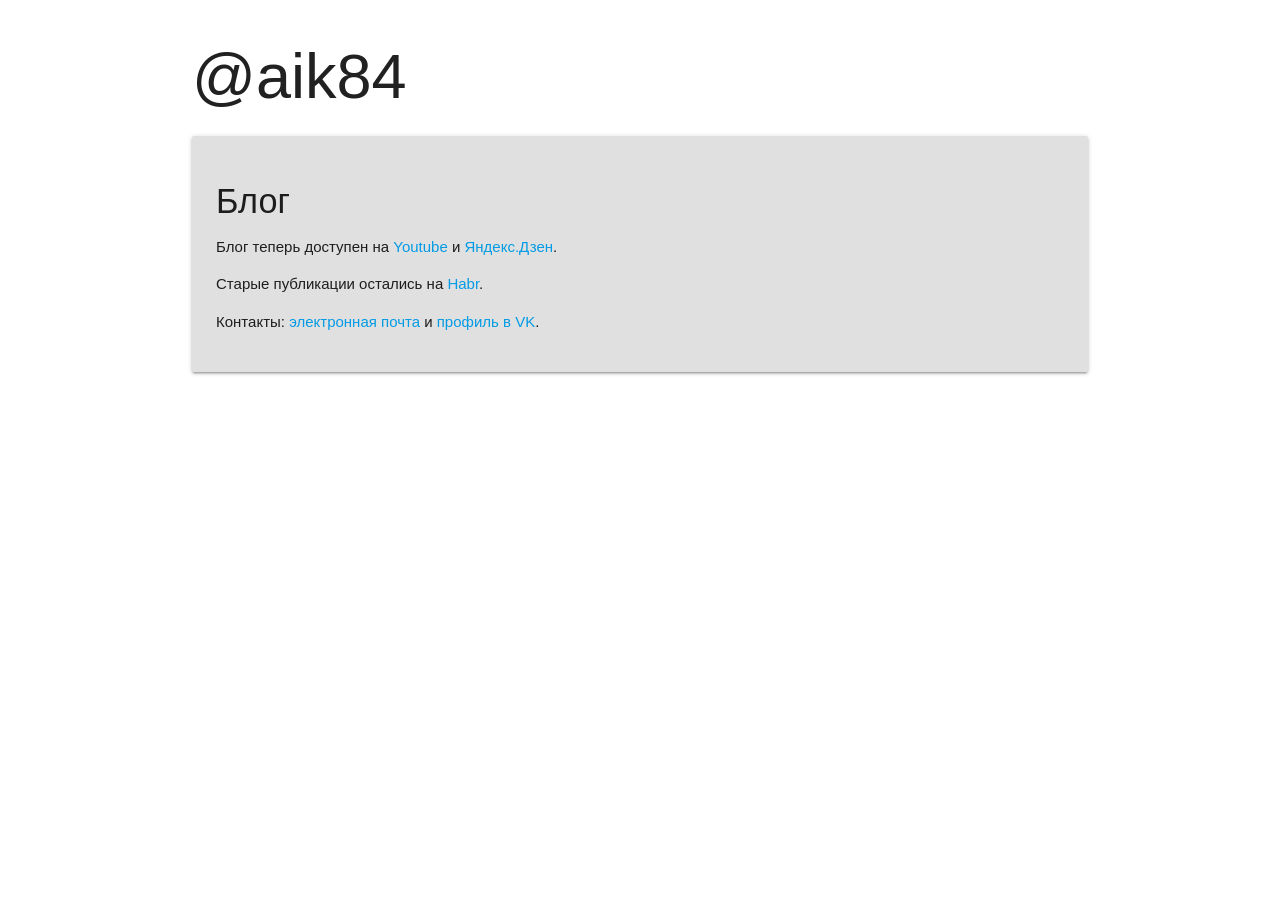
==== index.html @ 40e2991f "init" ====
<!doctype html>
<html lang="en">
<head>
<meta charset="utf-8" />
<meta name="viewport" content="width=device-width, initial-scale=1.0" />
<link rel="shortcut icon" type="image/png" href="favicon.png" />
<link rel="stylesheet" href="materialize.min.css" />
<title>Калинин Александр</title>
<!-- Global site tag (gtag.js) - Google Analytics -->
<script async src="https://www.googletagmanager.com/gtag/js?id=UA-145835314-1"></script>
<script>
  window.dataLayer = window.dataLayer || [];
  function gtag(){dataLayer.push(arguments);}
  gtag('js', new Date());

  gtag('config', 'UA-145835314-1');
</script>
<!-- Yandex.Metrika counter -->
<script type="text/javascript" >
   (function(m,e,t,r,i,k,a){m[i]=m[i]||function(){(m[i].a=m[i].a||[]).push(arguments)};
   m[i].l=1*new Date();k=e.createElement(t),a=e.getElementsByTagName(t)[0],k.async=1,k.src=r,a.parentNode.insertBefore(k,a)})
   (window, document, "script", "https://mc.yandex.ru/metrika/tag.js", "ym");

   ym(54941365, "init", {
        clickmap:true,
        trackLinks:true,
        accurateTrackBounce:true,
        webvisor:true
   });
</script>
<noscript><div><img src="https://mc.yandex.ru/watch/54941365" style="position:absolute; left:-9999px;" alt="" /></div></noscript>
<!-- /Yandex.Metrika counter -->
</head>
<body>
    <div class="container">
        <h1>@aik84</h1>
        <div class="card-panel grey lighten-2">
        <h4>Блог</h4>
        <p>Блог теперь доступен на <a href="https://www.youtube.com/channel/UCmrwgxW5cYW_sNpPtby7pwA/videos" target="_blank">Youtube</a> и <a href="https://zen.yandex.ru/kalinin" target="_blank">Яндекс.Дзен</a>.</p>
        <p>Старые публикации остались на <a href="https://habr.com/ru/users/kalinin84/" target="_blank">Habr</a>.</p>
        <p>Контакты: <a href="mailto:fantaziya84@rambler.ru">электронная почта</a> и <a href="https://vk.com/aik84" target="_blank">профиль в VK</a>.</p>
        </div>
    </div>
</body>
</html>
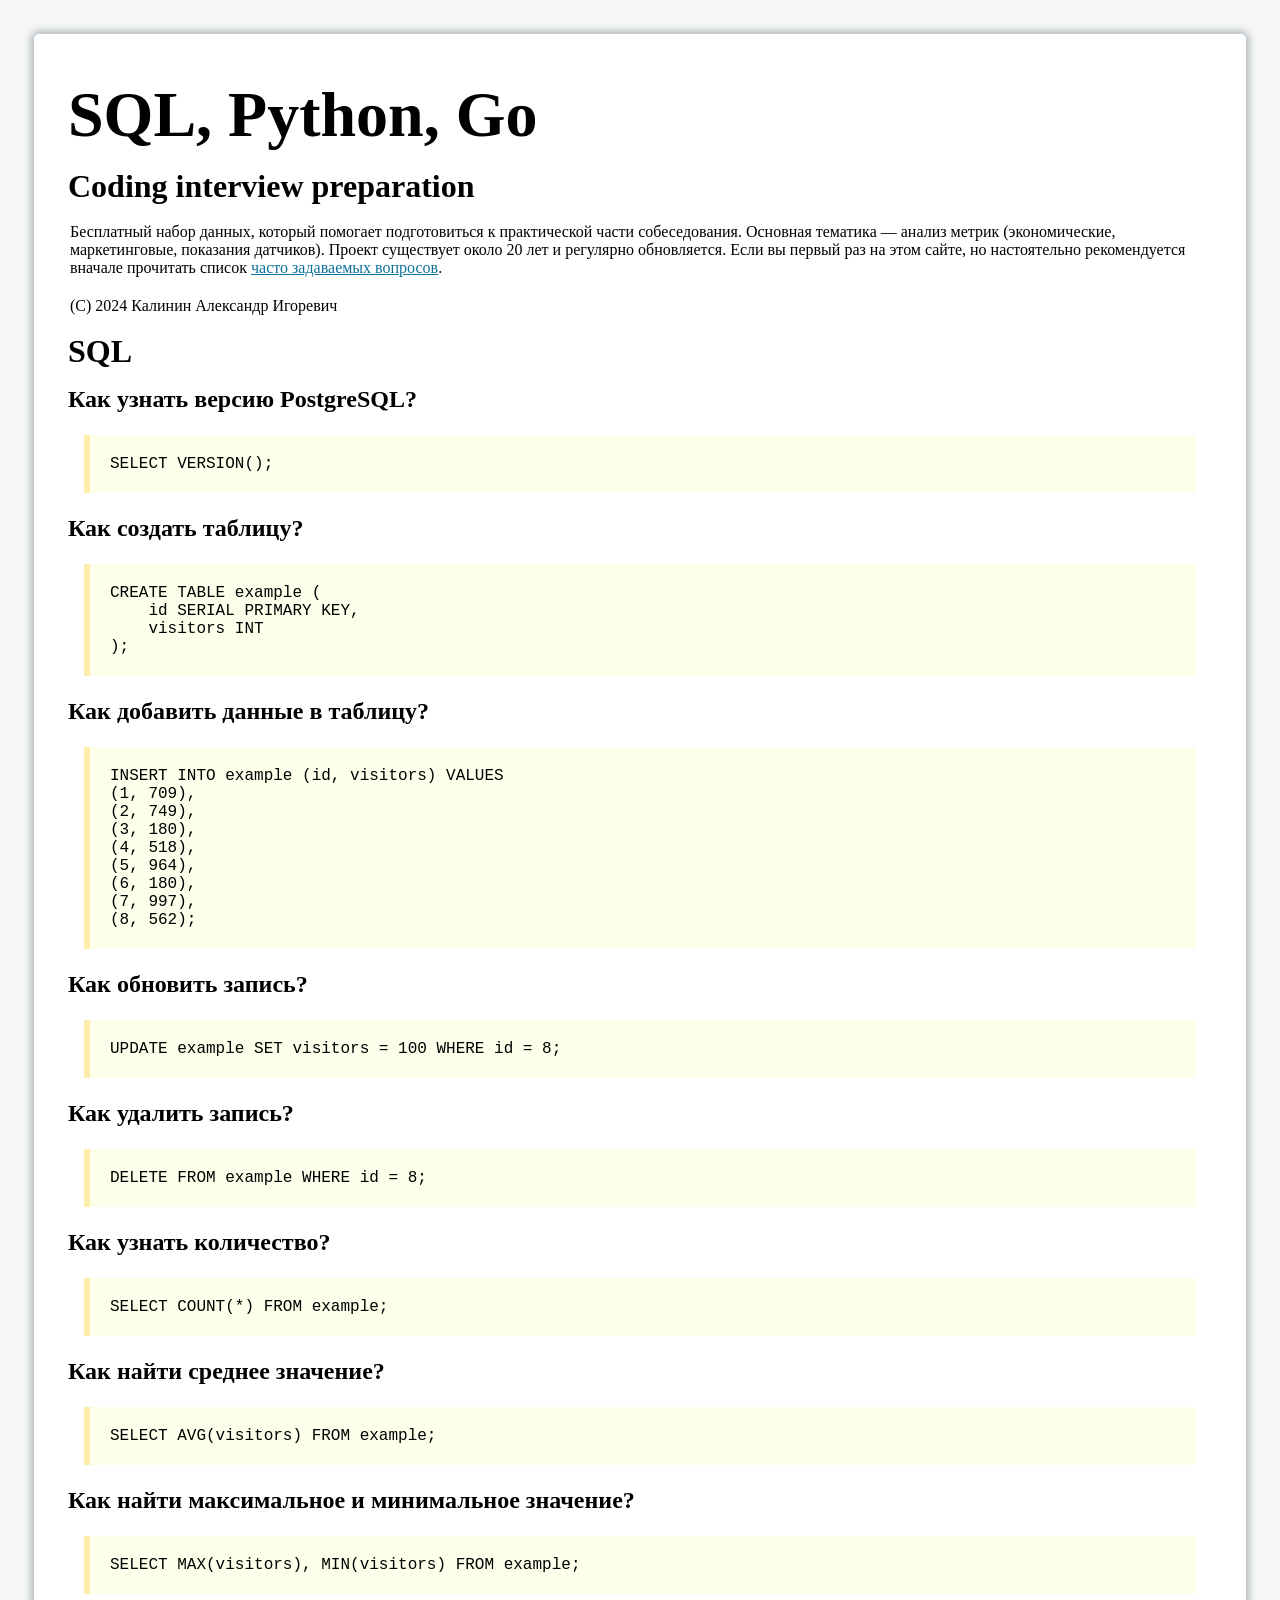
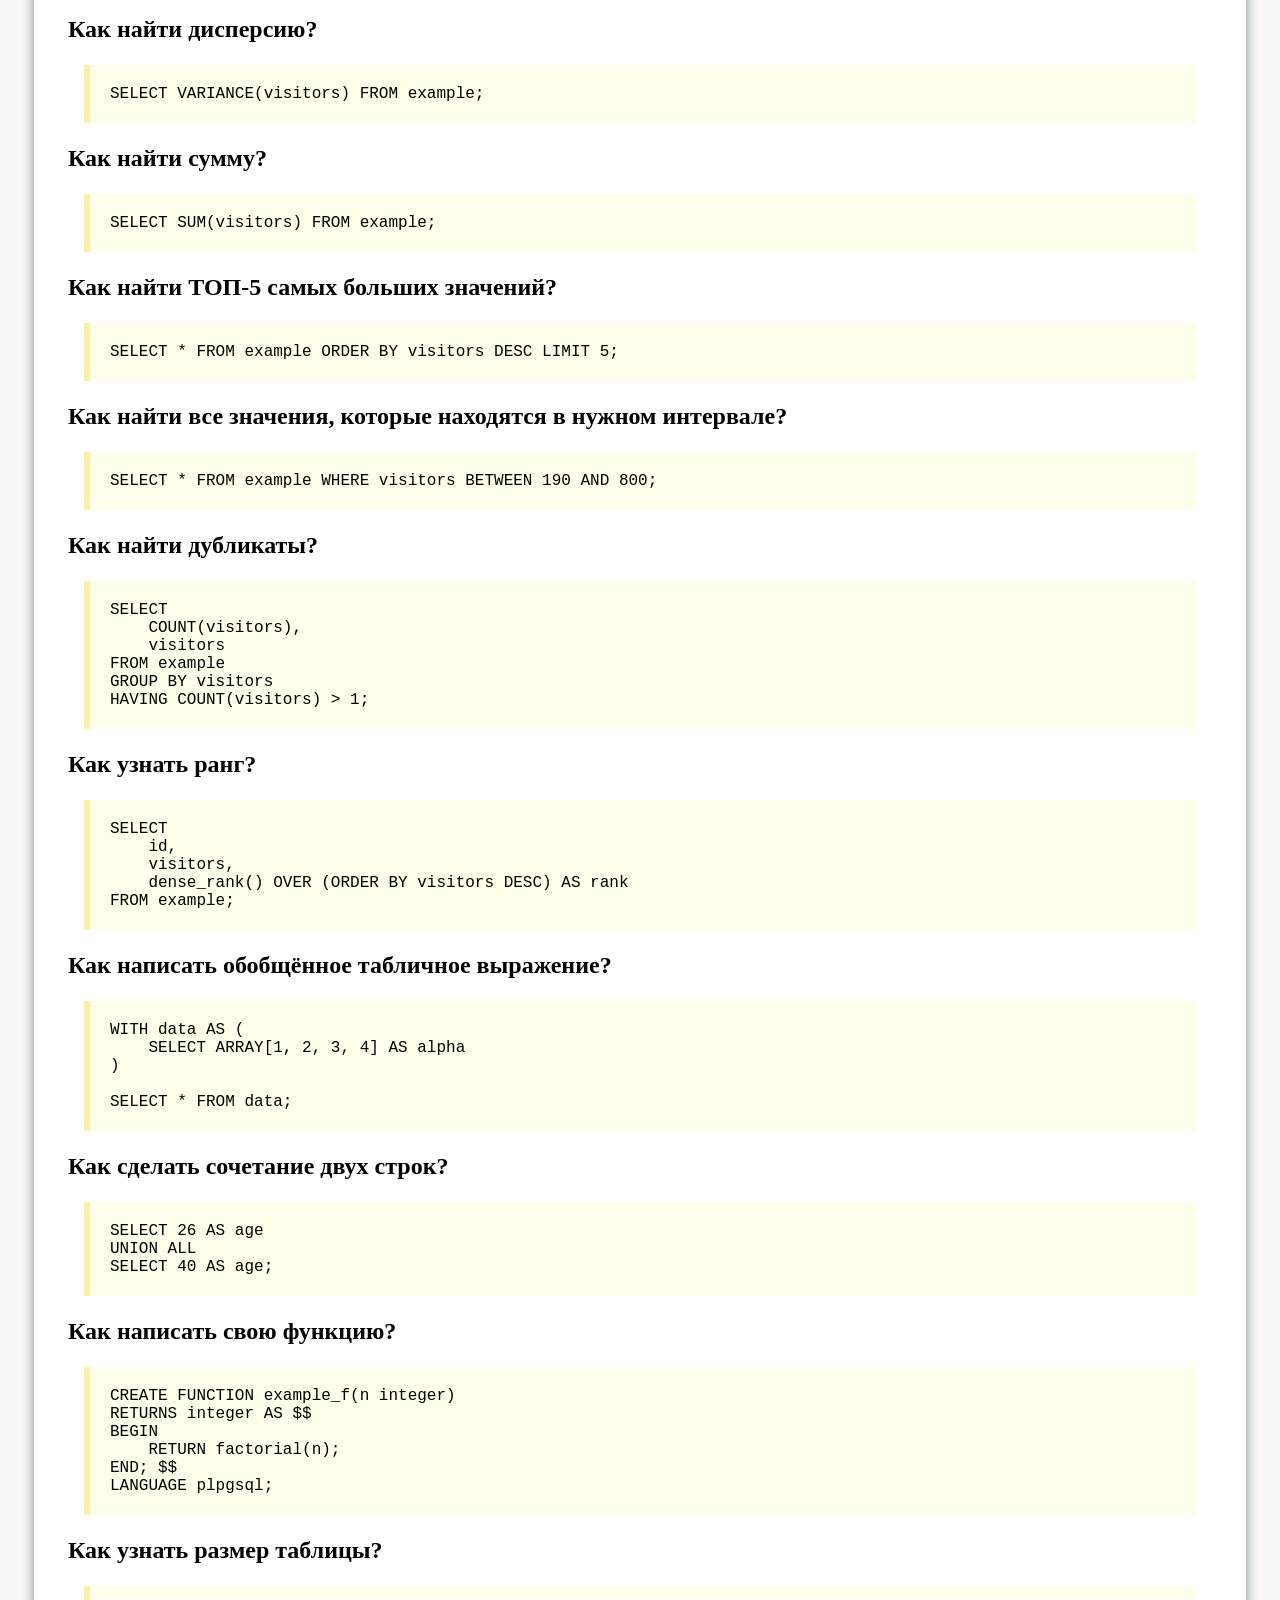
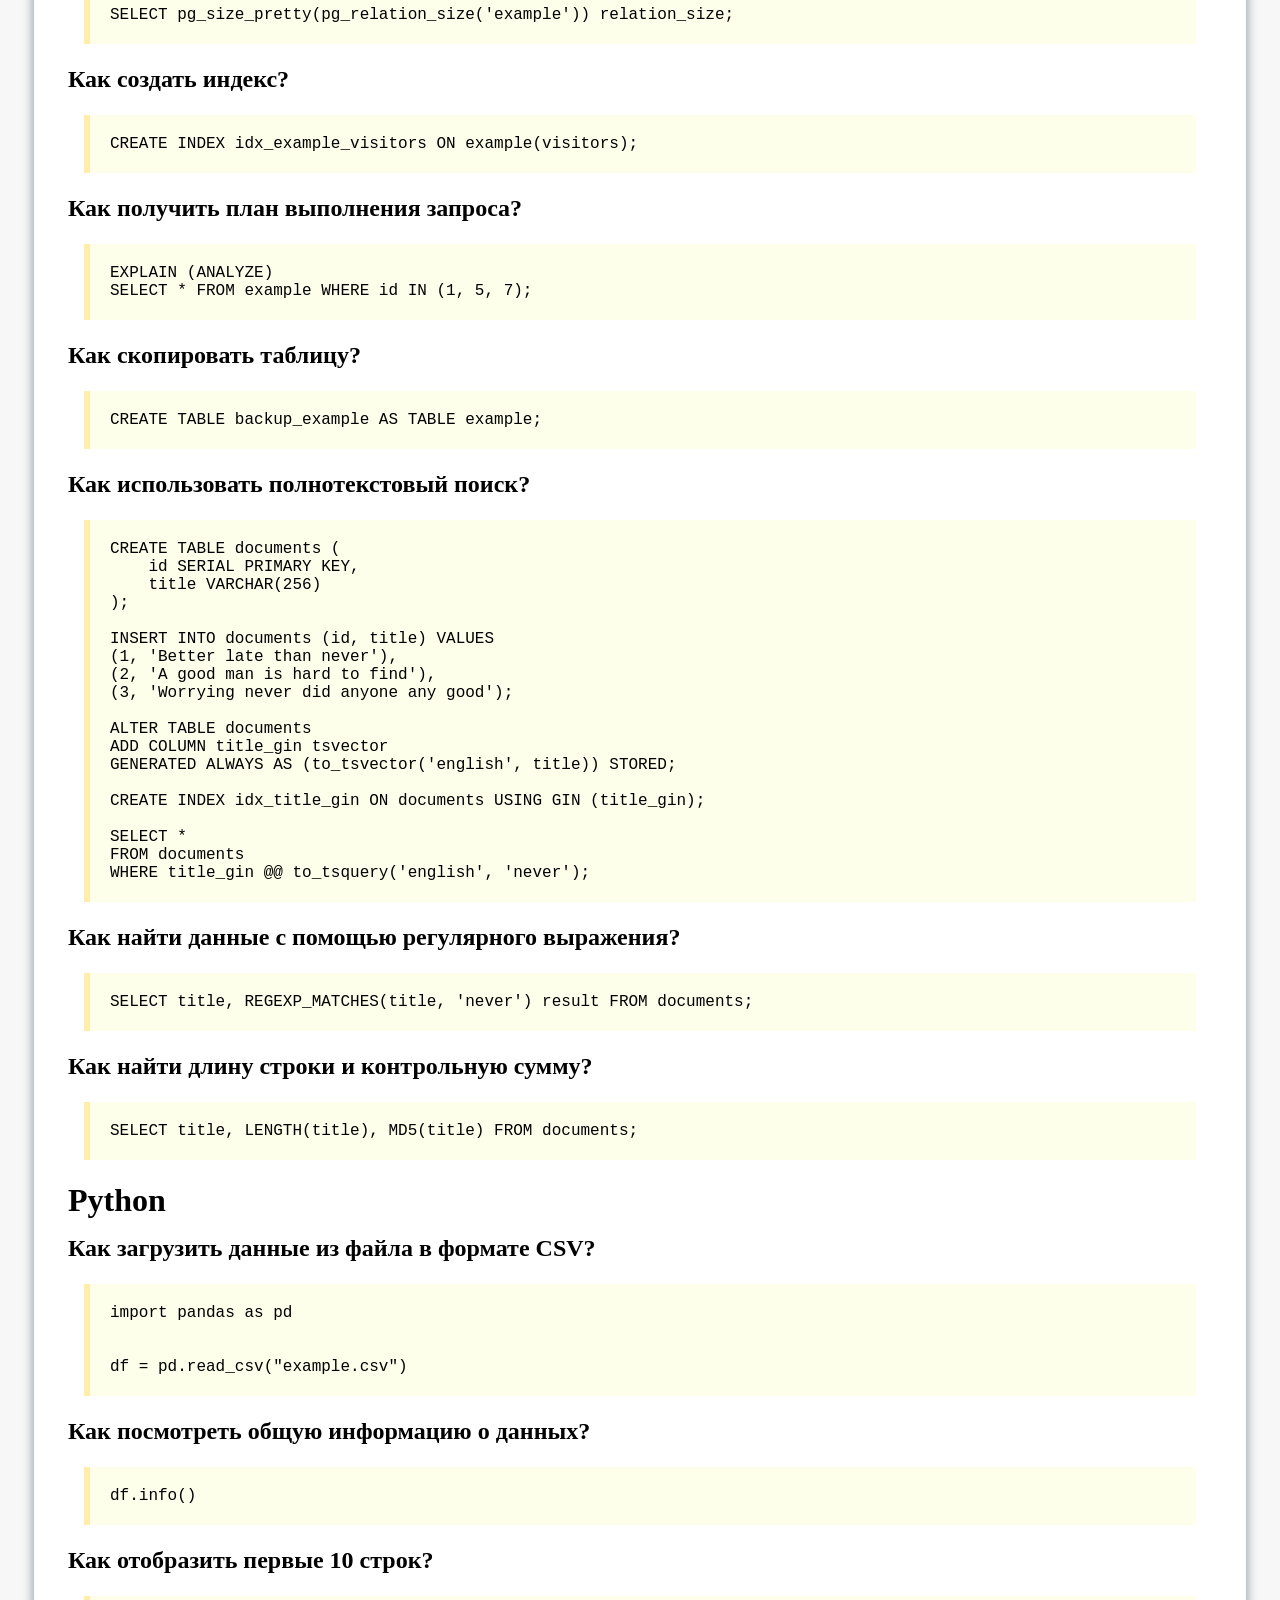
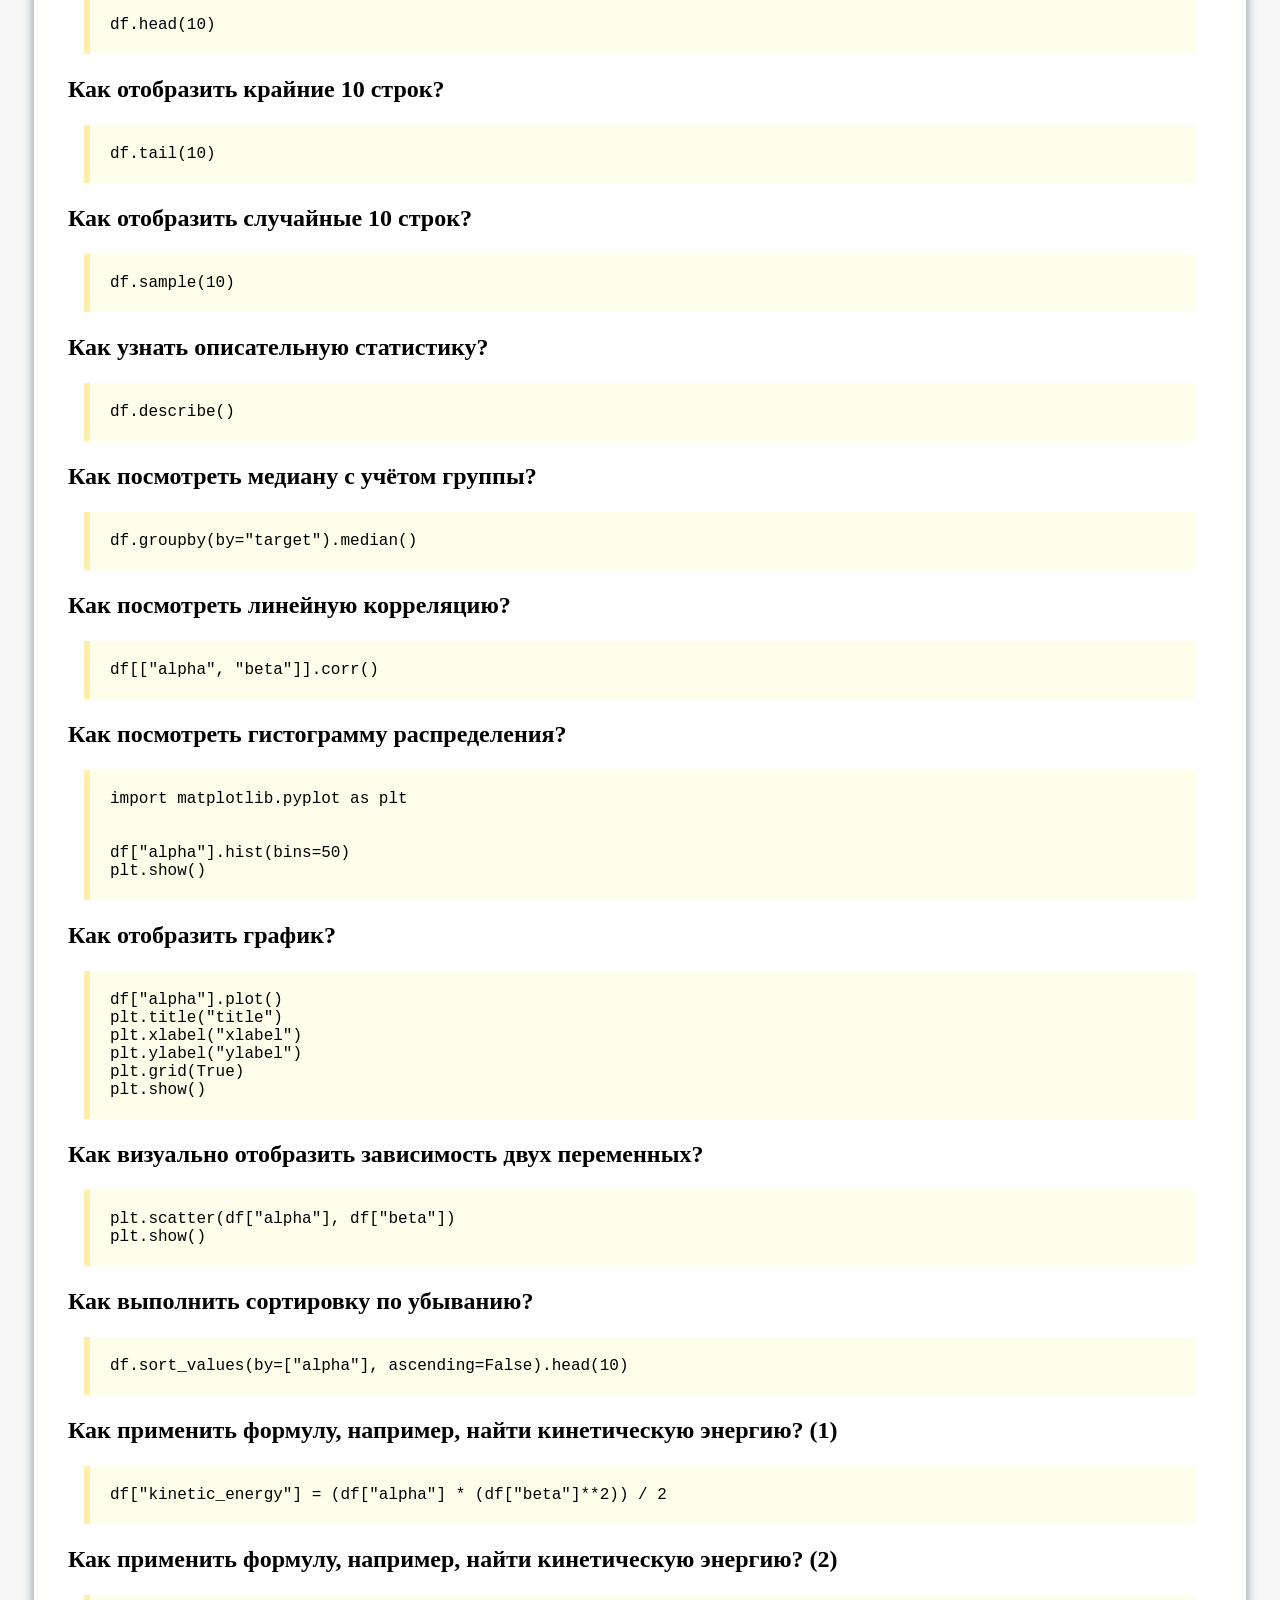
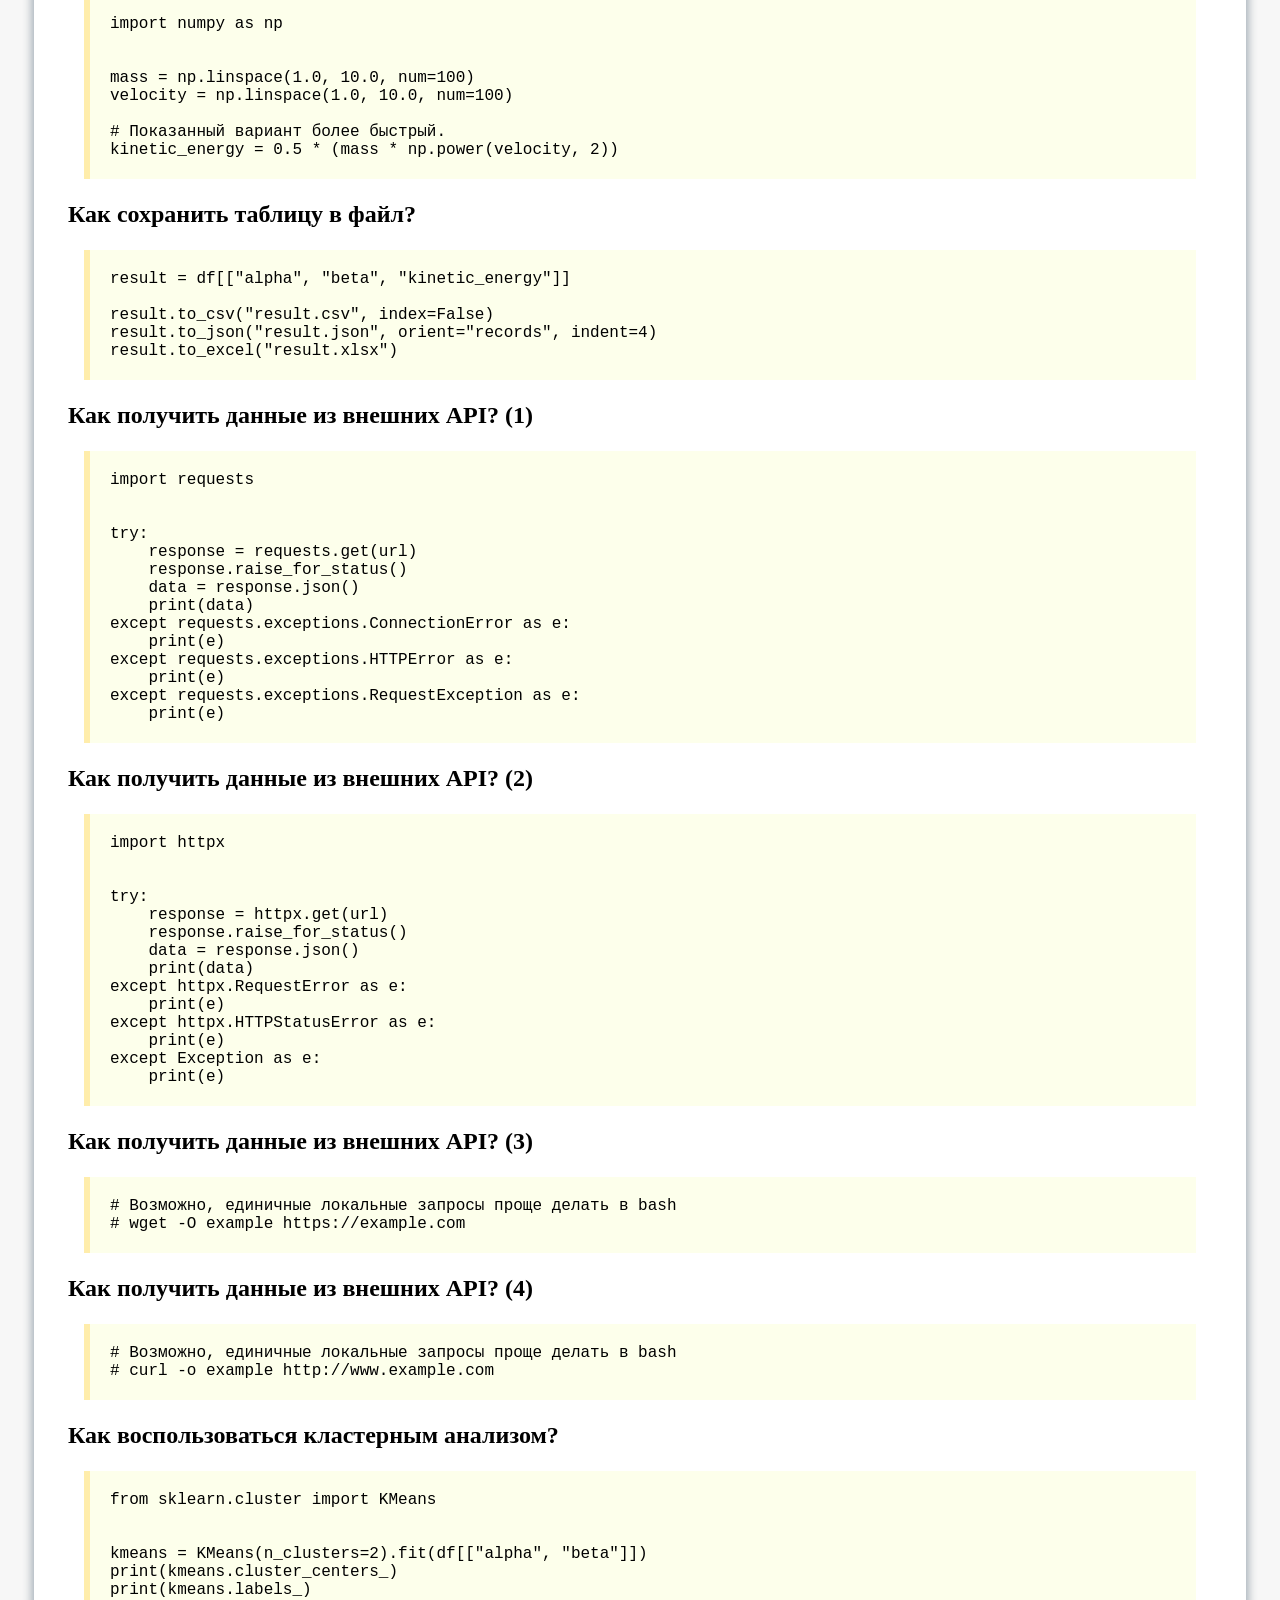
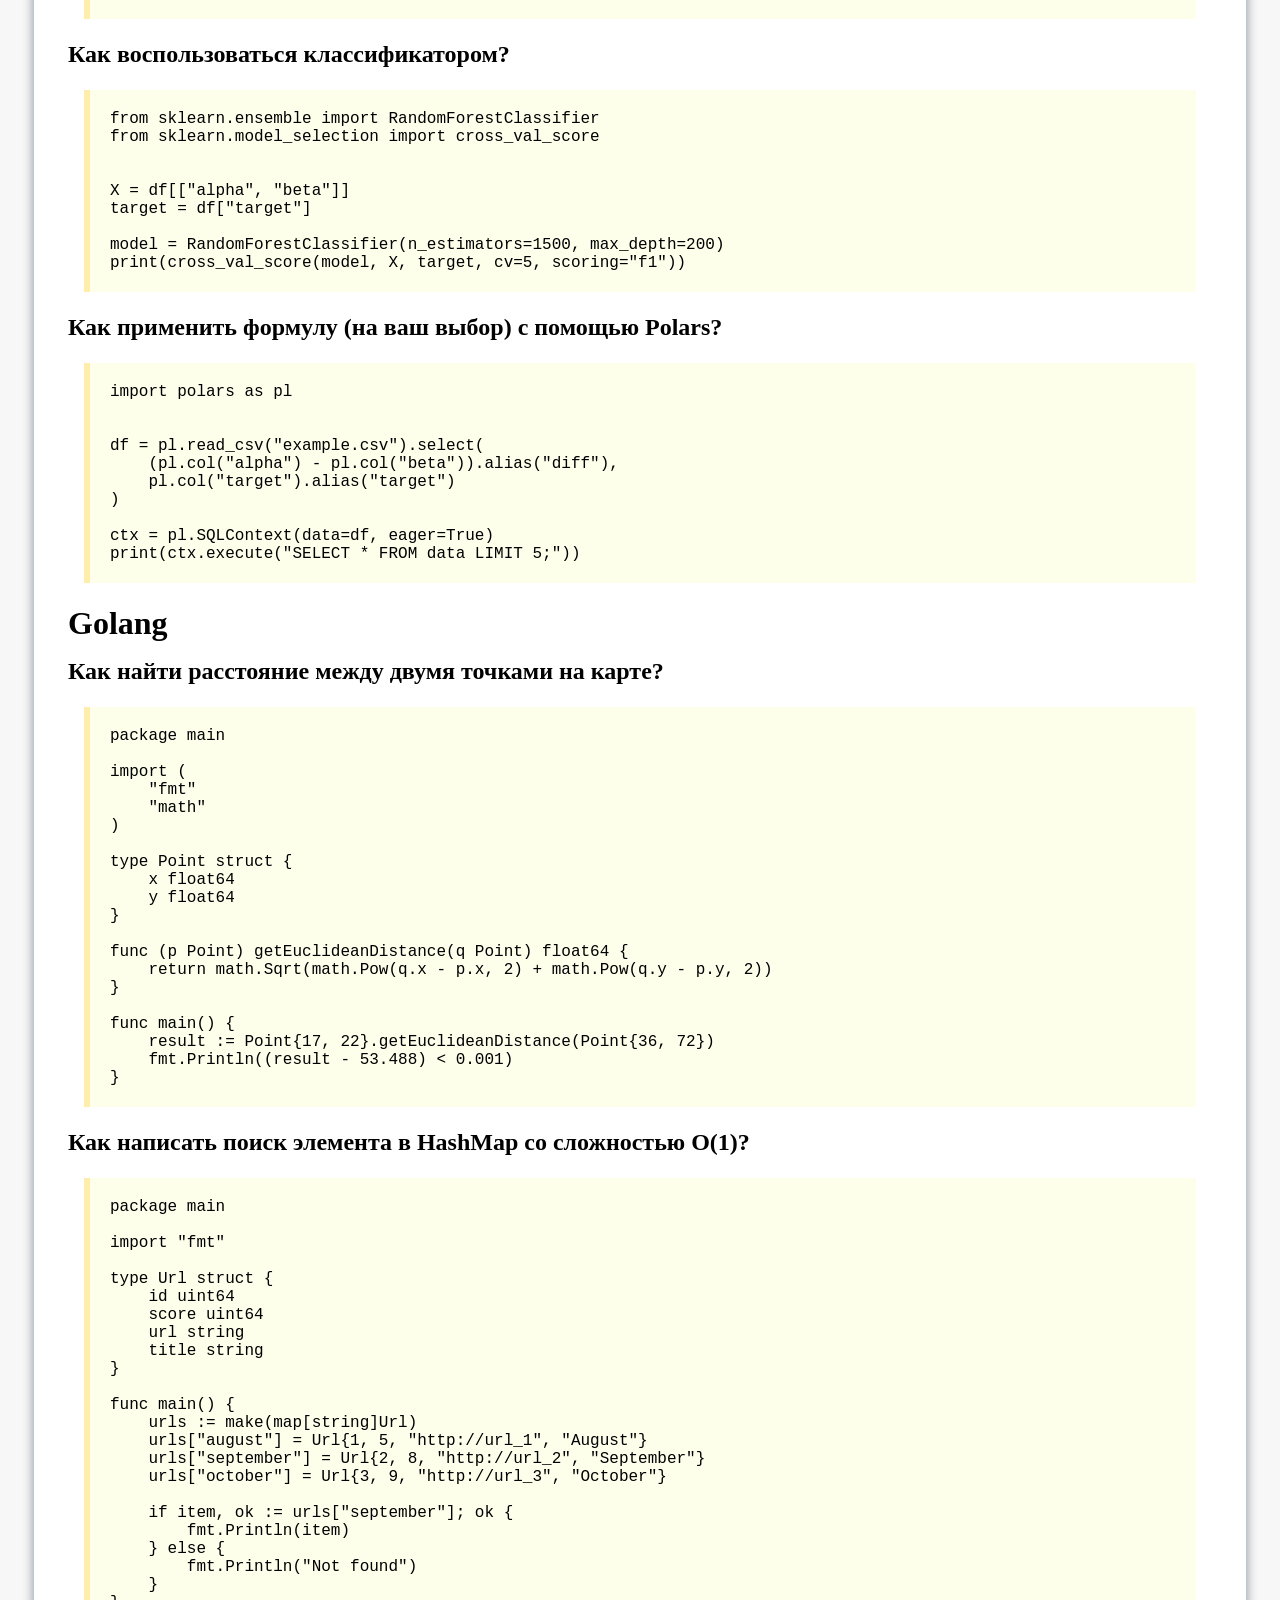
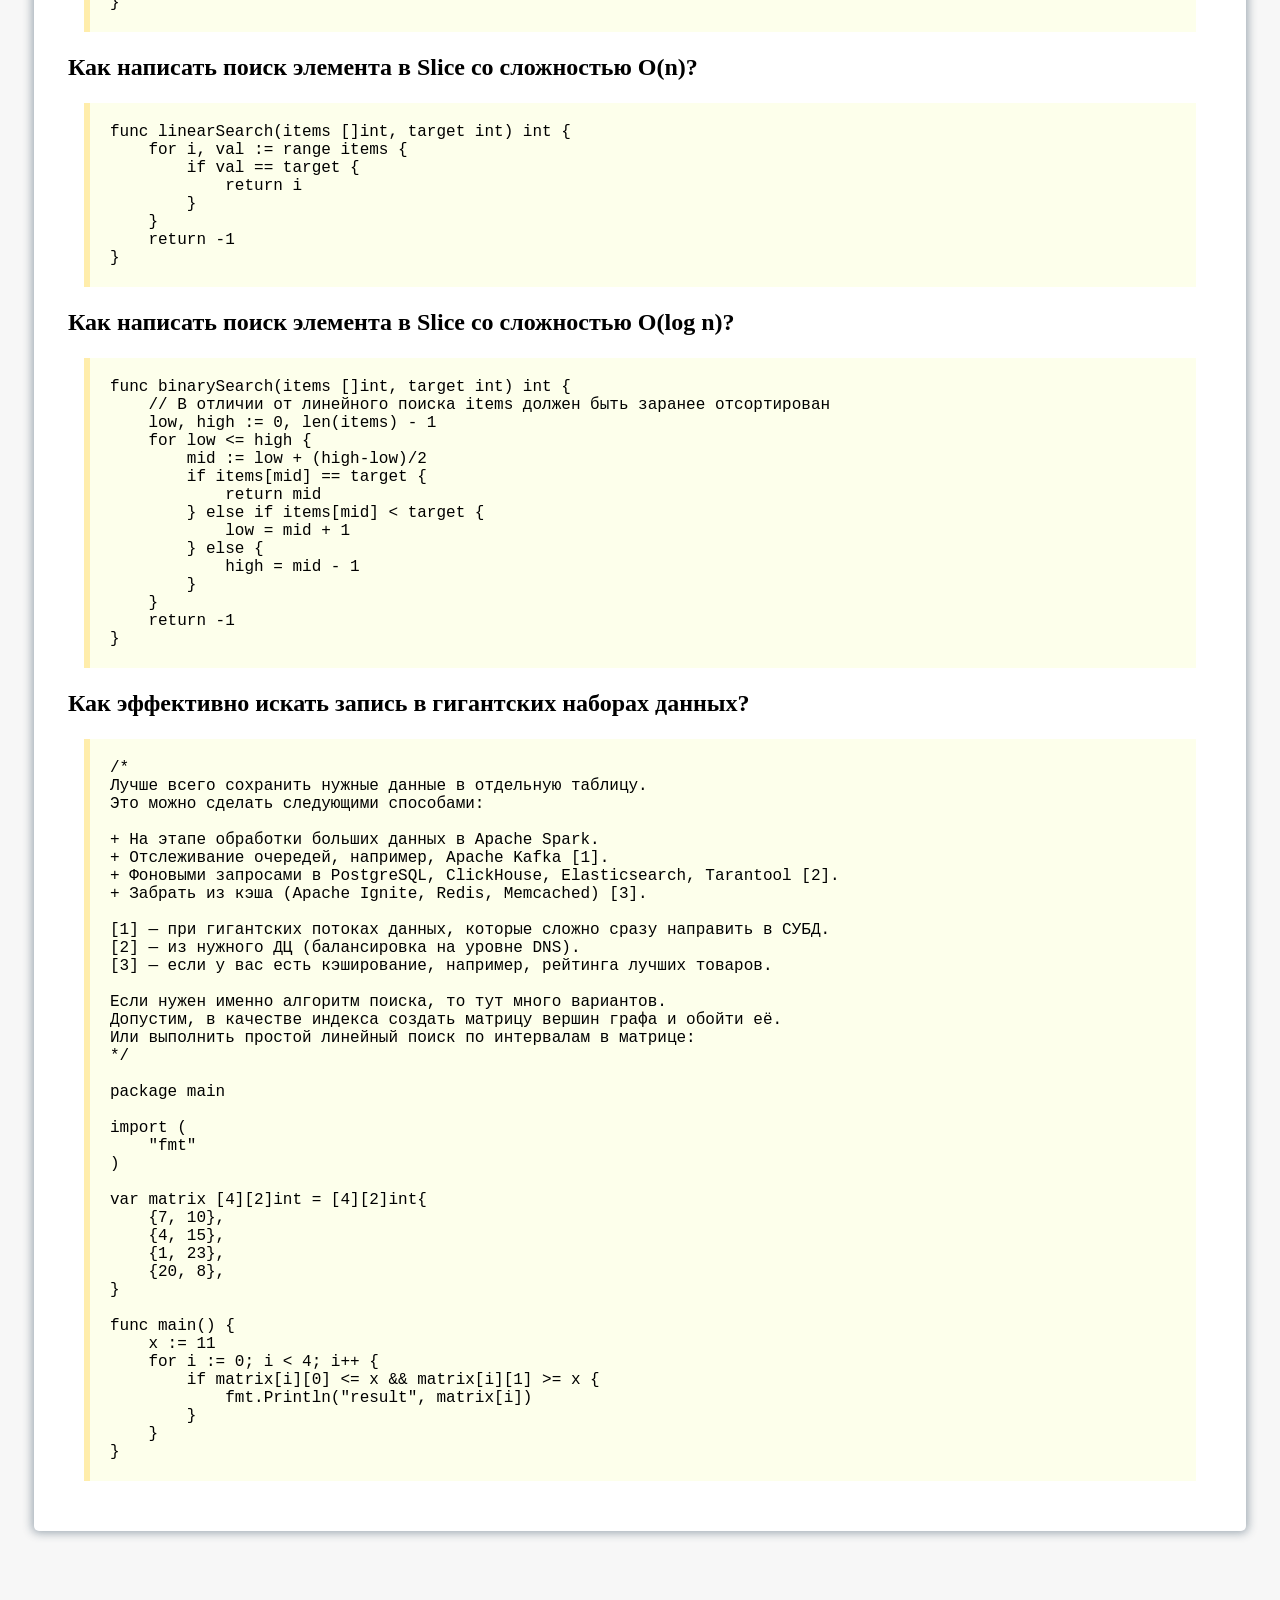
==== commit 32570fe4: "init" ====
--- a/index.html
+++ b/index.html
@@ -1,45 +1,473 @@
-<!doctype html>
-<html lang="en">
-<head>
-<meta charset="utf-8" />
-<meta name="viewport" content="width=device-width, initial-scale=1.0" />
-<link rel="shortcut icon" type="image/png" href="favicon.png" />
-<link rel="stylesheet" href="materialize.min.css" />
-<title>Калинин Александр</title>
-<!-- Global site tag (gtag.js) - Google Analytics -->
-<script async src="https://www.googletagmanager.com/gtag/js?id=UA-145835314-1"></script>
-<script>
-  window.dataLayer = window.dataLayer || [];
-  function gtag(){dataLayer.push(arguments);}
-  gtag('js', new Date());
-
-  gtag('config', 'UA-145835314-1');
-</script>
-<!-- Yandex.Metrika counter -->
-<script type="text/javascript" >
-   (function(m,e,t,r,i,k,a){m[i]=m[i]||function(){(m[i].a=m[i].a||[]).push(arguments)};
-   m[i].l=1*new Date();k=e.createElement(t),a=e.getElementsByTagName(t)[0],k.async=1,k.src=r,a.parentNode.insertBefore(k,a)})
-   (window, document, "script", "https://mc.yandex.ru/metrika/tag.js", "ym");
-
-   ym(54941365, "init", {
-        clickmap:true,
-        trackLinks:true,
-        accurateTrackBounce:true,
-        webvisor:true
-   });
-</script>
-<noscript><div><img src="https://mc.yandex.ru/watch/54941365" style="position:absolute; left:-9999px;" alt="" /></div></noscript>
-<!-- /Yandex.Metrika counter -->
-</head>
-<body>
-    <div class="container">
-        <h1>@aik84</h1>
-        <div class="card-panel grey lighten-2">
-        <h4>Блог</h4>
-        <p>Блог теперь доступен на <a href="https://www.youtube.com/channel/UCmrwgxW5cYW_sNpPtby7pwA/videos" target="_blank">Youtube</a> и <a href="https://zen.yandex.ru/kalinin" target="_blank">Яндекс.Дзен</a>.</p>
-        <p>Старые публикации остались на <a href="https://habr.com/ru/users/kalinin84/" target="_blank">Habr</a>.</p>
-        <p>Контакты: <a href="mailto:fantaziya84@rambler.ru">электронная почта</a> и <a href="https://vk.com/aik84" target="_blank">профиль в VK</a>.</p>
-        </div>
-    </div>
-</body>
-</html>
+<!DOCTYPE html>
+<html>
+<head>
+<meta charset="utf-8" />
+<meta name="viewport" content="width=device-width, initial-scale=1.0" />
+<title>Coding interview preparation</title>
+<link type="text/css" rel="stylesheet" href="aik_v17.css"  media="screen,projection" />
+<link rel="icon" type="image/x-icon" href="favicon.png" />
+<!-- Yandex.Metrika counter -->
+<script type="text/javascript" >
+   (function(m,e,t,r,i,k,a){m[i]=m[i]||function(){(m[i].a=m[i].a||[]).push(arguments)};
+   m[i].l=1*new Date();
+   for (var j = 0; j < document.scripts.length; j++) {if (document.scripts[j].src === r) { return; }}
+   k=e.createElement(t),a=e.getElementsByTagName(t)[0],k.async=1,k.src=r,a.parentNode.insertBefore(k,a)})
+   (window, document, "script", "https://mc.yandex.ru/metrika/tag.js", "ym");
+
+   ym(54941365, "init", {
+        clickmap:true,
+        trackLinks:true,
+        accurateTrackBounce:true,
+        webvisor:true
+   });
+</script>
+<noscript><div><img src="https://mc.yandex.ru/watch/54941365" style="position:absolute; left:-9999px;" alt="" /></div></noscript>
+<!-- /Yandex.Metrika counter -->
+</head>
+<body>
+<div class="container">
+<div class="document">
+
+<h1>SQL, Python, Go</h1>
+<h2>Coding interview preparation</h2>
+<p>Бесплатный набор данных, который помогает подготовиться к практической части собеседования. Основная тематика — анализ метрик (экономические, маркетинговые, показания датчиков). Проект существует около 20 лет и регулярно обновляется. Если вы первый раз на этом сайте, но настоятельно рекомендуется вначале прочитать список <a href="https://aik84from.github.io/faq.html" target="_blank">часто задаваемых вопросов</a>.</p>
+<p>(C) 2024 Калинин Александр Игоревич</p>
+
+<h2>SQL</h2>
+
+<h3>Как узнать версию PostgreSQL?</h3>
+
+<pre>SELECT VERSION();</pre>
+
+<h3>Как создать таблицу?</h3>
+
+<pre>CREATE TABLE example (
+    id SERIAL PRIMARY KEY,
+    visitors INT
+);</pre>
+
+<h3>Как добавить данные в таблицу?</h3>
+
+<pre>INSERT INTO example (id, visitors) VALUES
+(1, 709),
+(2, 749),
+(3, 180),
+(4, 518),
+(5, 964),
+(6, 180),
+(7, 997),
+(8, 562);</pre>
+
+<h3>Как обновить запись?</h3>
+
+<pre>UPDATE example SET visitors = 100 WHERE id = 8;</pre>
+
+<h3>Как удалить запись?</h3>
+
+<pre>DELETE FROM example WHERE id = 8;</pre>
+
+<h3>Как узнать количество?</h3>
+
+<pre>SELECT COUNT(*) FROM example;</pre>
+
+<h3>Как найти среднее значение?</h3>
+
+<pre>SELECT AVG(visitors) FROM example;</pre>
+
+<h3>Как найти максимальное и минимальное значение?</h3>
+
+<pre>SELECT MAX(visitors), MIN(visitors) FROM example;</pre>
+
+<h3>Как найти дисперсию?</h3>
+
+<pre>SELECT VARIANCE(visitors) FROM example;</pre>
+
+<h3>Как найти сумму?</h3>
+
+<pre>SELECT SUM(visitors) FROM example;</pre>
+
+<h3>Как найти ТОП-5 самых больших значений?</h3>
+
+<pre>SELECT * FROM example ORDER BY visitors DESC LIMIT 5;</pre>
+
+<h3>Как найти все значения, которые находятся в нужном интервале?</h3>
+
+<pre>SELECT * FROM example WHERE visitors BETWEEN 190 AND 800;</pre>
+
+<h3>Как найти дубликаты?</h3>
+
+<pre>SELECT
+    COUNT(visitors),
+    visitors
+FROM example
+GROUP BY visitors
+HAVING COUNT(visitors) &gt; 1;</pre>
+
+<h3>Как узнать ранг?</h3>
+
+<pre>SELECT
+    id,
+    visitors,
+    dense_rank() OVER (ORDER BY visitors DESC) AS rank
+FROM example;</pre>
+
+<h3>Как написать обобщённое табличное выражение?</h3>
+
+<pre>WITH data AS (
+    SELECT ARRAY[1, 2, 3, 4] AS alpha
+)
+
+SELECT * FROM data;</pre>
+
+<h3>Как сделать сочетание двух строк?</h3>
+
+<pre>SELECT 26 AS age
+UNION ALL
+SELECT 40 AS age;</pre>
+
+<h3>Как написать свою функцию?</h3>
+
+<pre>CREATE FUNCTION example_f(n integer)
+RETURNS integer AS $$
+BEGIN
+    RETURN factorial(n);
+END; $$
+LANGUAGE plpgsql;</pre>
+
+<h3>Как узнать размер таблицы?</h3>
+
+<pre>SELECT pg_size_pretty(pg_relation_size(&#x27;example&#x27;)) relation_size;</pre>
+
+<h3>Как создать индекс?</h3>
+
+<pre>CREATE INDEX idx_example_visitors ON example(visitors);</pre>
+
+<h3>Как получить план выполнения запроса?</h3>
+
+<pre>EXPLAIN (ANALYZE)
+SELECT * FROM example WHERE id IN (1, 5, 7);</pre>
+
+<h3>Как скопировать таблицу?</h3>
+
+<pre>CREATE TABLE backup_example AS TABLE example;</pre>
+
+<h3>Как использовать полнотекстовый поиск?</h3>
+
+<pre>CREATE TABLE documents (
+    id SERIAL PRIMARY KEY,
+    title VARCHAR(256)
+);
+
+INSERT INTO documents (id, title) VALUES
+(1, &#x27;Better late than never&#x27;),
+(2, &#x27;A good man is hard to find&#x27;),
+(3, &#x27;Worrying never did anyone any good&#x27;);
+
+ALTER TABLE documents 
+ADD COLUMN title_gin tsvector
+GENERATED ALWAYS AS (to_tsvector(&#x27;english&#x27;, title)) STORED;
+
+CREATE INDEX idx_title_gin ON documents USING GIN (title_gin);
+
+SELECT *
+FROM documents
+WHERE title_gin @@ to_tsquery(&#x27;english&#x27;, &#x27;never&#x27;);</pre>
+
+<h3>Как найти данные с помощью регулярного выражения?</h3>
+
+<pre>SELECT title, REGEXP_MATCHES(title, &#x27;never&#x27;) result FROM documents;</pre>
+
+<h3>Как найти длину строки и контрольную сумму?</h3>
+
+<pre>SELECT title, LENGTH(title), MD5(title) FROM documents;</pre>
+
+<h2>Python</h2>
+
+<h3>Как загрузить данные из файла в формате CSV?</h3>
+
+<pre>import pandas as pd
+
+
+df = pd.read_csv(&quot;example.csv&quot;)</pre>
+
+<h3>Как посмотреть общую информацию о данных?</h3>
+
+<pre>df.info()</pre>
+
+<h3>Как отобразить первые 10 строк?</h3>
+
+<pre>df.head(10)</pre>
+
+<h3>Как отобразить крайние 10 строк?</h3>
+
+<pre>df.tail(10)</pre>
+
+<h3>Как отобразить случайные 10 строк?</h3>
+
+<pre>df.sample(10)</pre>
+
+<h3>Как узнать описательную статистику?</h3>
+
+<pre>df.describe()</pre>
+
+<h3>Как посмотреть медиану с учётом группы?</h3>
+
+<pre>df.groupby(by=&quot;target&quot;).median()</pre>
+
+<h3>Как посмотреть линейную корреляцию?</h3>
+
+<pre>df[[&quot;alpha&quot;, &quot;beta&quot;]].corr()</pre>
+
+<h3>Как посмотреть гистограмму распределения?</h3>
+
+<pre>import matplotlib.pyplot as plt
+
+
+df[&quot;alpha&quot;].hist(bins=50)
+plt.show()</pre>
+
+<h3>Как отобразить график?</h3>
+
+<pre>df[&quot;alpha&quot;].plot()
+plt.title(&quot;title&quot;)
+plt.xlabel(&quot;xlabel&quot;) 
+plt.ylabel(&quot;ylabel&quot;) 
+plt.grid(True) 
+plt.show()</pre>
+
+<h3>Как визуально отобразить зависимость двух переменных?</h3>
+
+<pre>plt.scatter(df[&quot;alpha&quot;], df[&quot;beta&quot;])
+plt.show()</pre>
+
+<h3>Как выполнить сортировку по убыванию?</h3>
+
+<pre>df.sort_values(by=[&quot;alpha&quot;], ascending=False).head(10)</pre>
+
+<h3>Как применить формулу, например, найти кинетическую энергию? (1)</h3>
+
+<pre>df[&quot;kinetic_energy&quot;] = (df[&quot;alpha&quot;] * (df[&quot;beta&quot;]**2)) / 2</pre>
+
+<h3>Как применить формулу, например, найти кинетическую энергию? (2)</h3>
+
+<pre>import numpy as np
+
+
+mass = np.linspace(1.0, 10.0, num=100)
+velocity = np.linspace(1.0, 10.0, num=100)
+
+# Показанный вариант более быстрый.
+kinetic_energy = 0.5 * (mass * np.power(velocity, 2))</pre>
+
+<h3>Как сохранить таблицу в файл?</h3>
+
+<pre>result = df[[&quot;alpha&quot;, &quot;beta&quot;, &quot;kinetic_energy&quot;]]
+
+result.to_csv(&quot;result.csv&quot;, index=False)
+result.to_json(&quot;result.json&quot;, orient=&quot;records&quot;, indent=4)
+result.to_excel(&quot;result.xlsx&quot;)</pre>
+
+<h3>Как получить данные из внешних API? (1)</h3>
+
+<pre>import requests
+
+
+try:
+    response = requests.get(url)
+    response.raise_for_status()
+    data = response.json()
+    print(data)
+except requests.exceptions.ConnectionError as e:
+    print(e)
+except requests.exceptions.HTTPError as e:
+    print(e)
+except requests.exceptions.RequestException as e:
+    print(e)</pre>
+
+<h3>Как получить данные из внешних API? (2)</h3>
+
+<pre>import httpx
+
+
+try:
+    response = httpx.get(url)
+    response.raise_for_status()
+    data = response.json()
+    print(data)
+except httpx.RequestError as e:
+    print(e)
+except httpx.HTTPStatusError as e:
+    print(e)
+except Exception as e:
+    print(e)</pre>
+
+<h3>Как получить данные из внешних API? (3)</h3>
+
+<pre># Возможно, единичные локальные запросы проще делать в bash
+# wget -O example https://example.com</pre>
+
+<h3>Как получить данные из внешних API? (4)</h3>
+
+<pre># Возможно, единичные локальные запросы проще делать в bash
+# curl -o example http://www.example.com</pre>
+
+<h3>Как воспользоваться кластерным анализом?</h3>
+
+<pre>from sklearn.cluster import KMeans
+
+
+kmeans = KMeans(n_clusters=2).fit(df[[&quot;alpha&quot;, &quot;beta&quot;]])
+print(kmeans.cluster_centers_)
+print(kmeans.labels_)</pre>
+
+<h3>Как воспользоваться классификатором?</h3>
+
+<pre>from sklearn.ensemble import RandomForestClassifier
+from sklearn.model_selection import cross_val_score
+
+
+X = df[[&quot;alpha&quot;, &quot;beta&quot;]]
+target = df[&quot;target&quot;]
+
+model = RandomForestClassifier(n_estimators=1500, max_depth=200)
+print(cross_val_score(model, X, target, cv=5, scoring=&quot;f1&quot;))</pre>
+
+<h3>Как применить формулу (на ваш выбор) с помощью Polars?</h3>
+
+<pre>import polars as pl
+
+
+df = pl.read_csv(&quot;example.csv&quot;).select(
+    (pl.col(&quot;alpha&quot;) - pl.col(&quot;beta&quot;)).alias(&quot;diff&quot;),
+    pl.col(&quot;target&quot;).alias(&quot;target&quot;)
+)
+
+ctx = pl.SQLContext(data=df, eager=True)
+print(ctx.execute(&quot;SELECT * FROM data LIMIT 5;&quot;))</pre>
+
+<h2>Golang</h2>
+
+<h3>Как найти расстояние между двумя точками на карте?</h3>
+
+<pre>package main
+
+import (
+    &quot;fmt&quot;
+    &quot;math&quot;
+)
+
+type Point struct {
+    x float64
+    y float64
+}
+
+func (p Point) getEuclideanDistance(q Point) float64 {
+    return math.Sqrt(math.Pow(q.x - p.x, 2) + math.Pow(q.y - p.y, 2))
+}
+
+func main() {
+    result := Point{17, 22}.getEuclideanDistance(Point{36, 72})
+    fmt.Println((result - 53.488) &lt; 0.001)
+}</pre>
+
+<h3>Как написать поиск элемента в HashMap со сложностью O(1)?</h3>
+
+<pre>package main
+
+import &quot;fmt&quot;
+
+type Url struct {
+    id uint64
+    score uint64
+    url string
+    title string
+}
+
+func main() {
+    urls := make(map[string]Url)
+    urls[&quot;august&quot;] = Url{1, 5, &quot;http://url_1&quot;, &quot;August&quot;}
+    urls[&quot;september&quot;] = Url{2, 8, &quot;http://url_2&quot;, &quot;September&quot;}
+    urls[&quot;october&quot;] = Url{3, 9, &quot;http://url_3&quot;, &quot;October&quot;}
+
+    if item, ok := urls[&quot;september&quot;]; ok {
+        fmt.Println(item)
+    } else {
+        fmt.Println(&quot;Not found&quot;)
+    }
+}</pre>
+
+<h3>Как написать поиск элемента в Slice со сложностью O(n)?</h3>
+
+<pre>func linearSearch(items []int, target int) int {
+    for i, val := range items {
+        if val == target {
+            return i
+        }
+    }
+    return -1
+}</pre>
+
+<h3>Как написать поиск элемента в Slice со сложностью O(log n)?</h3>
+
+<pre>func binarySearch(items []int, target int) int {
+    // В отличии от линейного поиска items должен быть заранее отсортирован
+    low, high := 0, len(items) - 1
+    for low &lt;= high {
+        mid := low + (high-low)/2
+        if items[mid] == target {
+            return mid
+        } else if items[mid] &lt; target {
+            low = mid + 1
+        } else {
+            high = mid - 1
+        }
+    }
+    return -1
+}</pre>
+
+<h3>Как эффективно искать запись в гигантских наборах данных?</h3>
+
+<pre>/*
+Лучше всего сохранить нужные данные в отдельную таблицу.
+Это можно сделать следующими способами:
+
++ На этапе обработки больших данных в Apache Spark.
++ Отслеживание очередей, например, Apache Kafka [1].
++ Фоновыми запросами в PostgreSQL, ClickHouse, Elasticsearch, Tarantool [2].
++ Забрать из кэша (Apache Ignite, Redis, Memcached) [3].
+
+[1] — при гигантских потоках данных, которые сложно сразу направить в СУБД.
+[2] — из нужного ДЦ (балансировка на уровне DNS).
+[3] — если у вас есть кэширование, например, рейтинга лучших товаров.
+
+Если нужен именно алгоритм поиска, то тут много вариантов.
+Допустим, в качестве индекса создать матрицу вершин графа и обойти её.
+Или выполнить простой линейный поиск по интервалам в матрице:
+*/
+
+package main
+
+import (
+    &quot;fmt&quot;
+)
+
+var matrix [4][2]int = [4][2]int{
+    {7, 10},
+    {4, 15},
+    {1, 23},
+    {20, 8},
+}
+
+func main() {
+    x := 11
+    for i := 0; i &lt; 4; i++ {
+        if matrix[i][0] &lt;= x &amp;&amp; matrix[i][1] &gt;= x {
+            fmt.Println(&quot;result&quot;, matrix[i])
+        }
+    }
+}</pre>
+
+</div>
+</div>
+</body>
+</html>
--- a/aik_v17.css
+++ b/aik_v17.css
@@ -0,0 +1,86 @@
+html {
+  margin: 0;
+  padding: 0;
+}
+
+body {
+  margin: 0;
+  padding: 0;
+  color: #000;
+  background-color: #f7f7f7;
+}
+
+a {
+  color: #0e719c;
+}
+
+h1 {
+  margin: 12px 2px 2px 2px;
+  padding: 2px;
+  font-size: 4em;
+}
+
+h2 {
+  margin: 12px 2px 2px 2px;
+  padding: 2px;
+  font-size: 2em;
+}
+
+h3 {
+  margin: 12px 2px 2px 2px;
+  padding: 2px;
+  font-size: 1.5em;
+}
+
+p {
+  margin: 12px 2px 2px 2px;
+  padding: 4px;
+  font-size: 1em;
+}
+
+pre {
+  margin: 5px;
+  padding: 5px;
+  font-family: monospace, monospace;
+  background-color: #fdffeb;
+  border-left: 3px solid #ffedab;
+}
+
+.container {
+  margin: 2px;
+  padding: 2px;
+}
+
+.document {
+  margin: 2px;
+  padding: 2px;
+  background-color: #fff;
+}
+
+@media (min-width: 800px) {
+  .container {
+    margin: 2px;
+    padding: 2px;
+  }
+
+  .document {
+    margin: 30px;
+    padding: 30px;
+    background-color: #fff;
+    -webkit-box-shadow: 0px 0px 10px 2px rgba(34, 60, 80, 0.42);
+    -moz-box-shadow: 0px 0px 10px 2px rgba(34, 60, 80, 0.42);
+    box-shadow: 0px 0px 10px 2px rgba(34, 60, 80, 0.42);
+    -webkit-border-radius: 5px;
+    -moz-border-radius: 5px;
+    border-radius: 5px;
+  }
+  
+  pre {
+    margin: 20px;
+    padding: 20px;
+    font-family: monospace, monospace;
+    background-color: #fdffeb;
+    border-left: 6px solid #ffedab;
+  }
+}
+
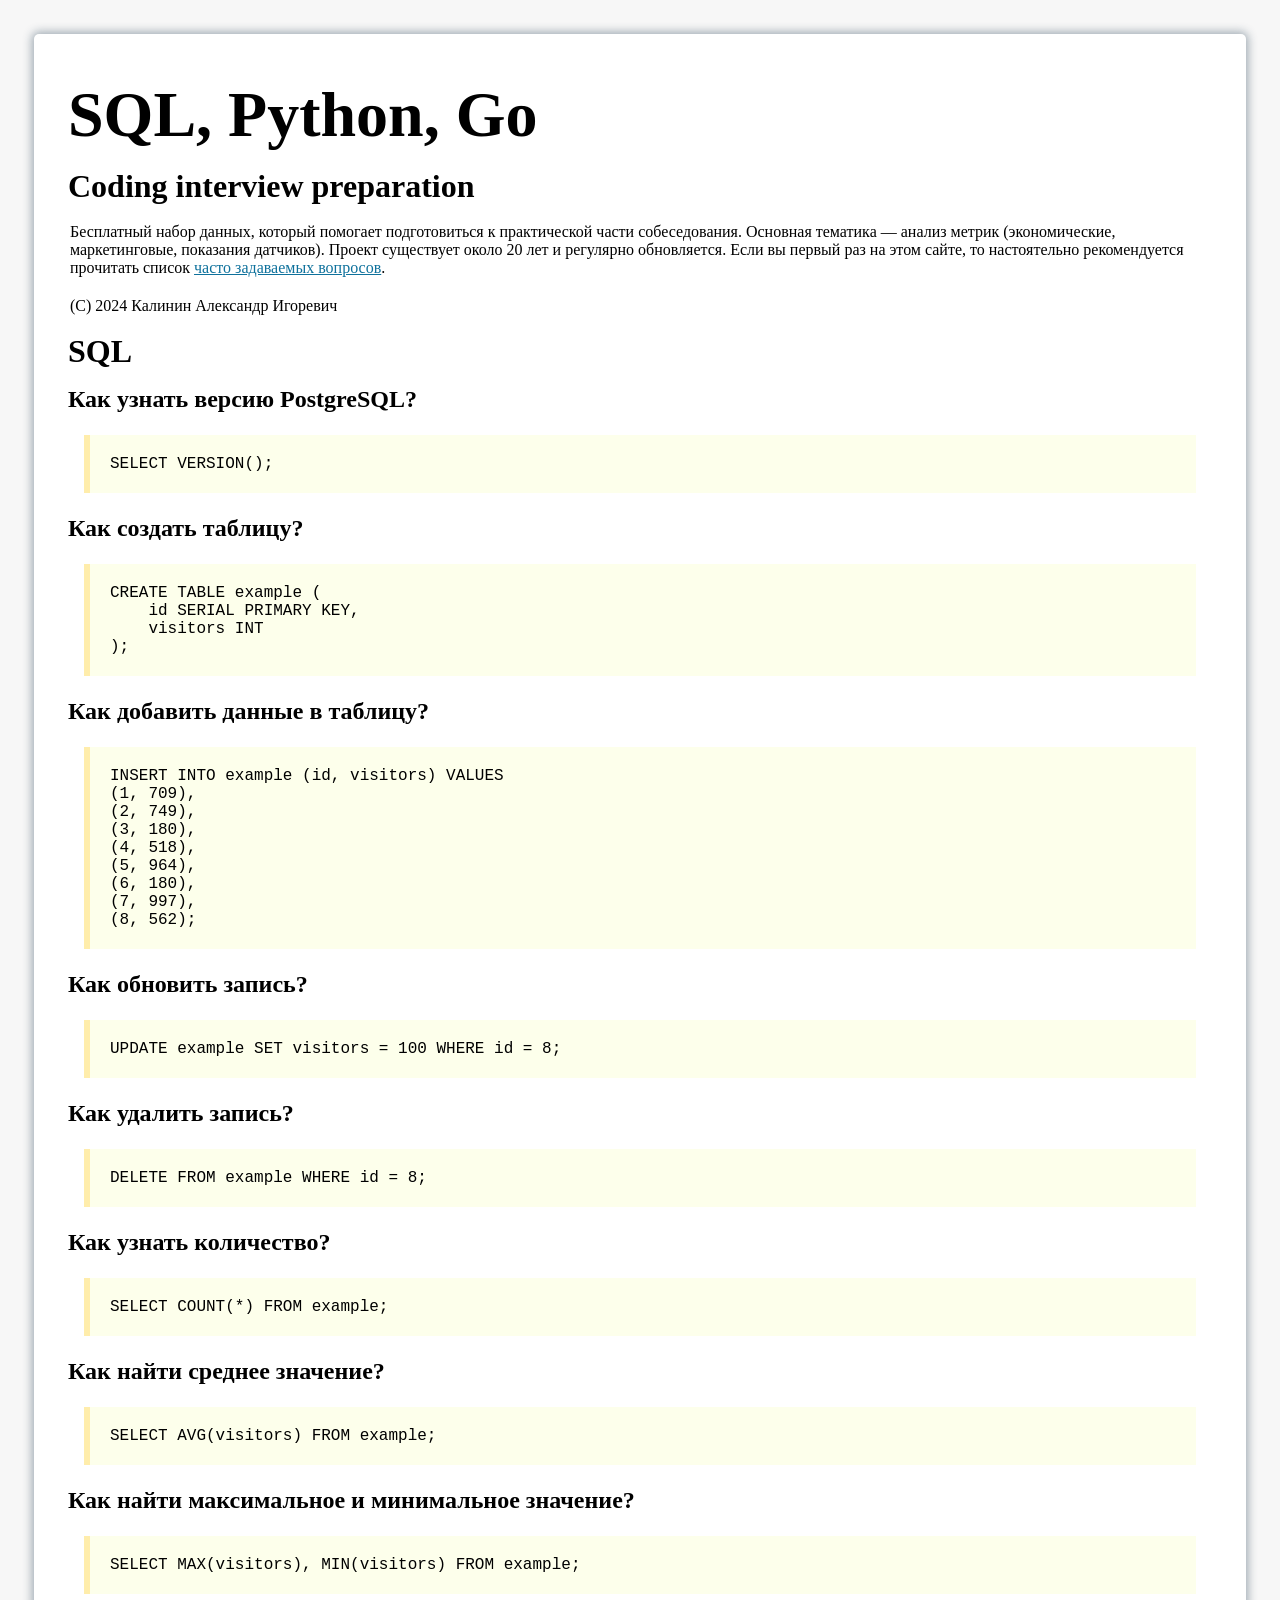
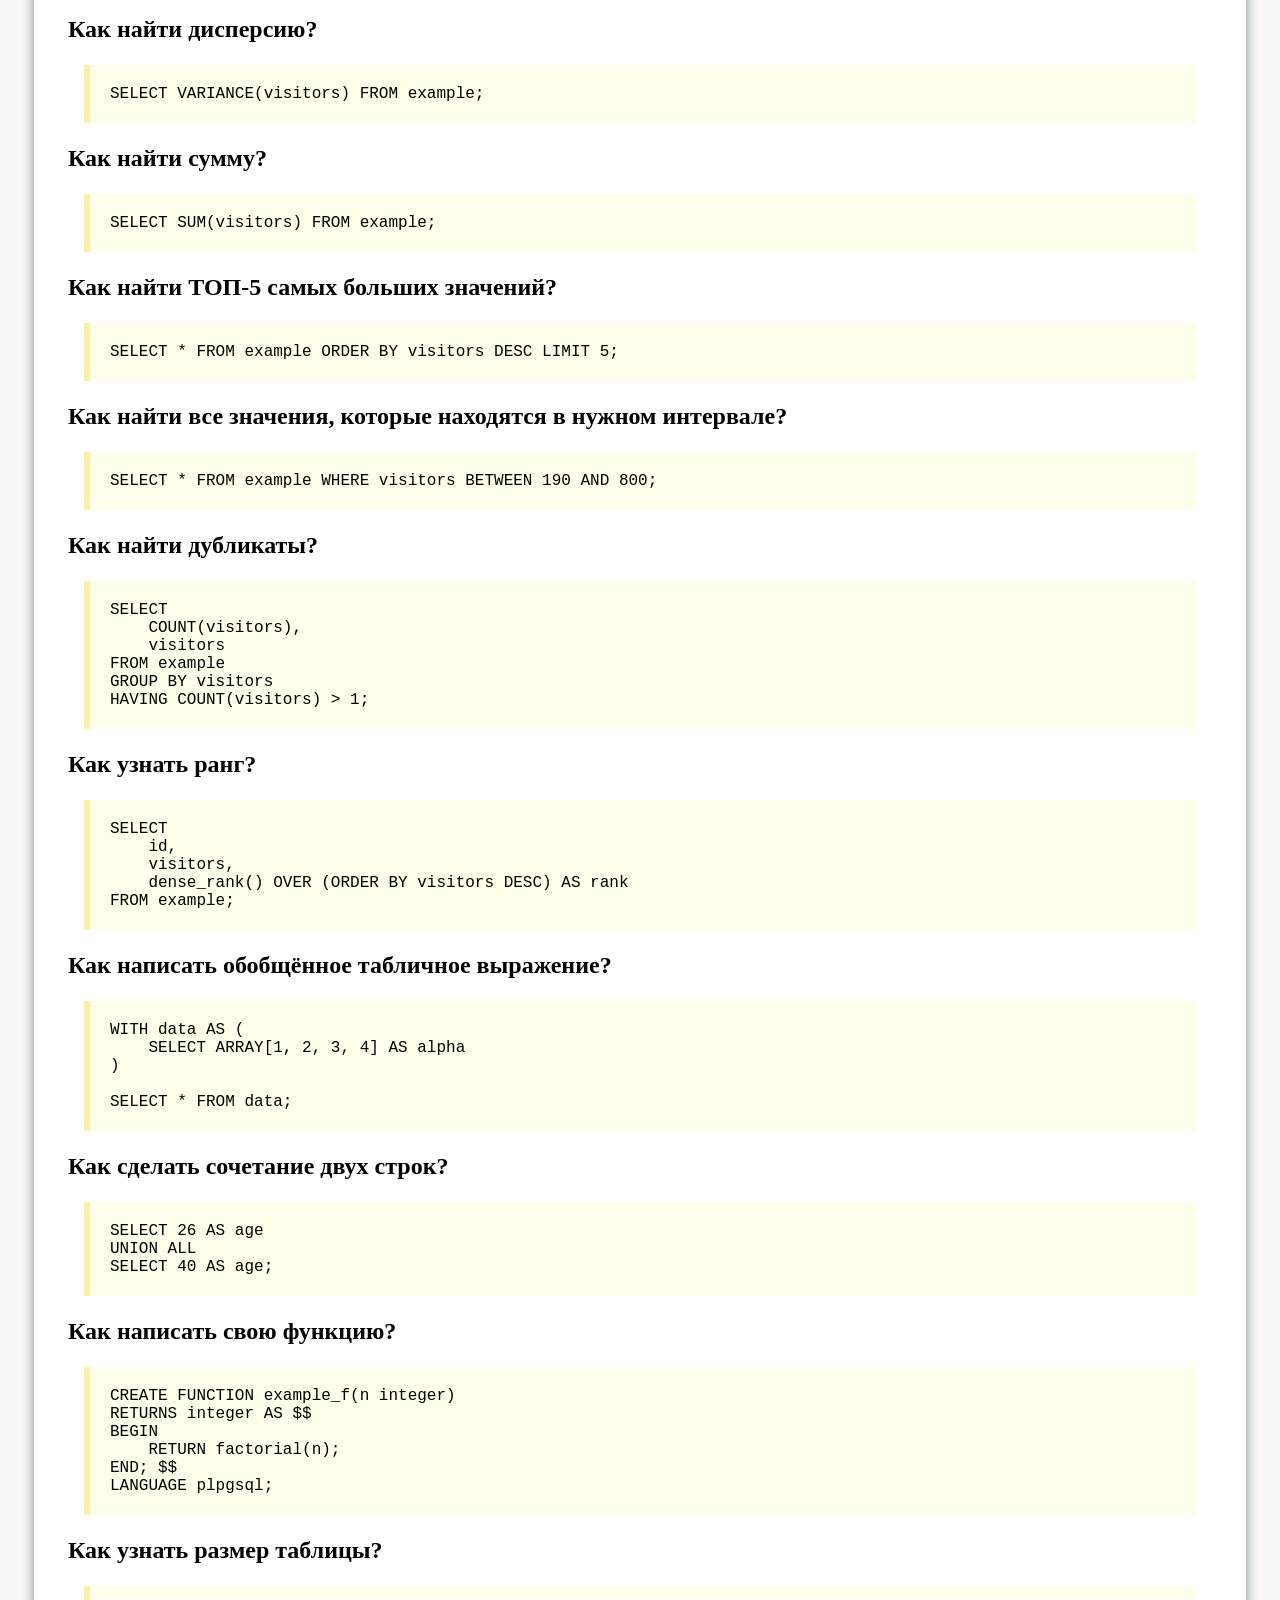
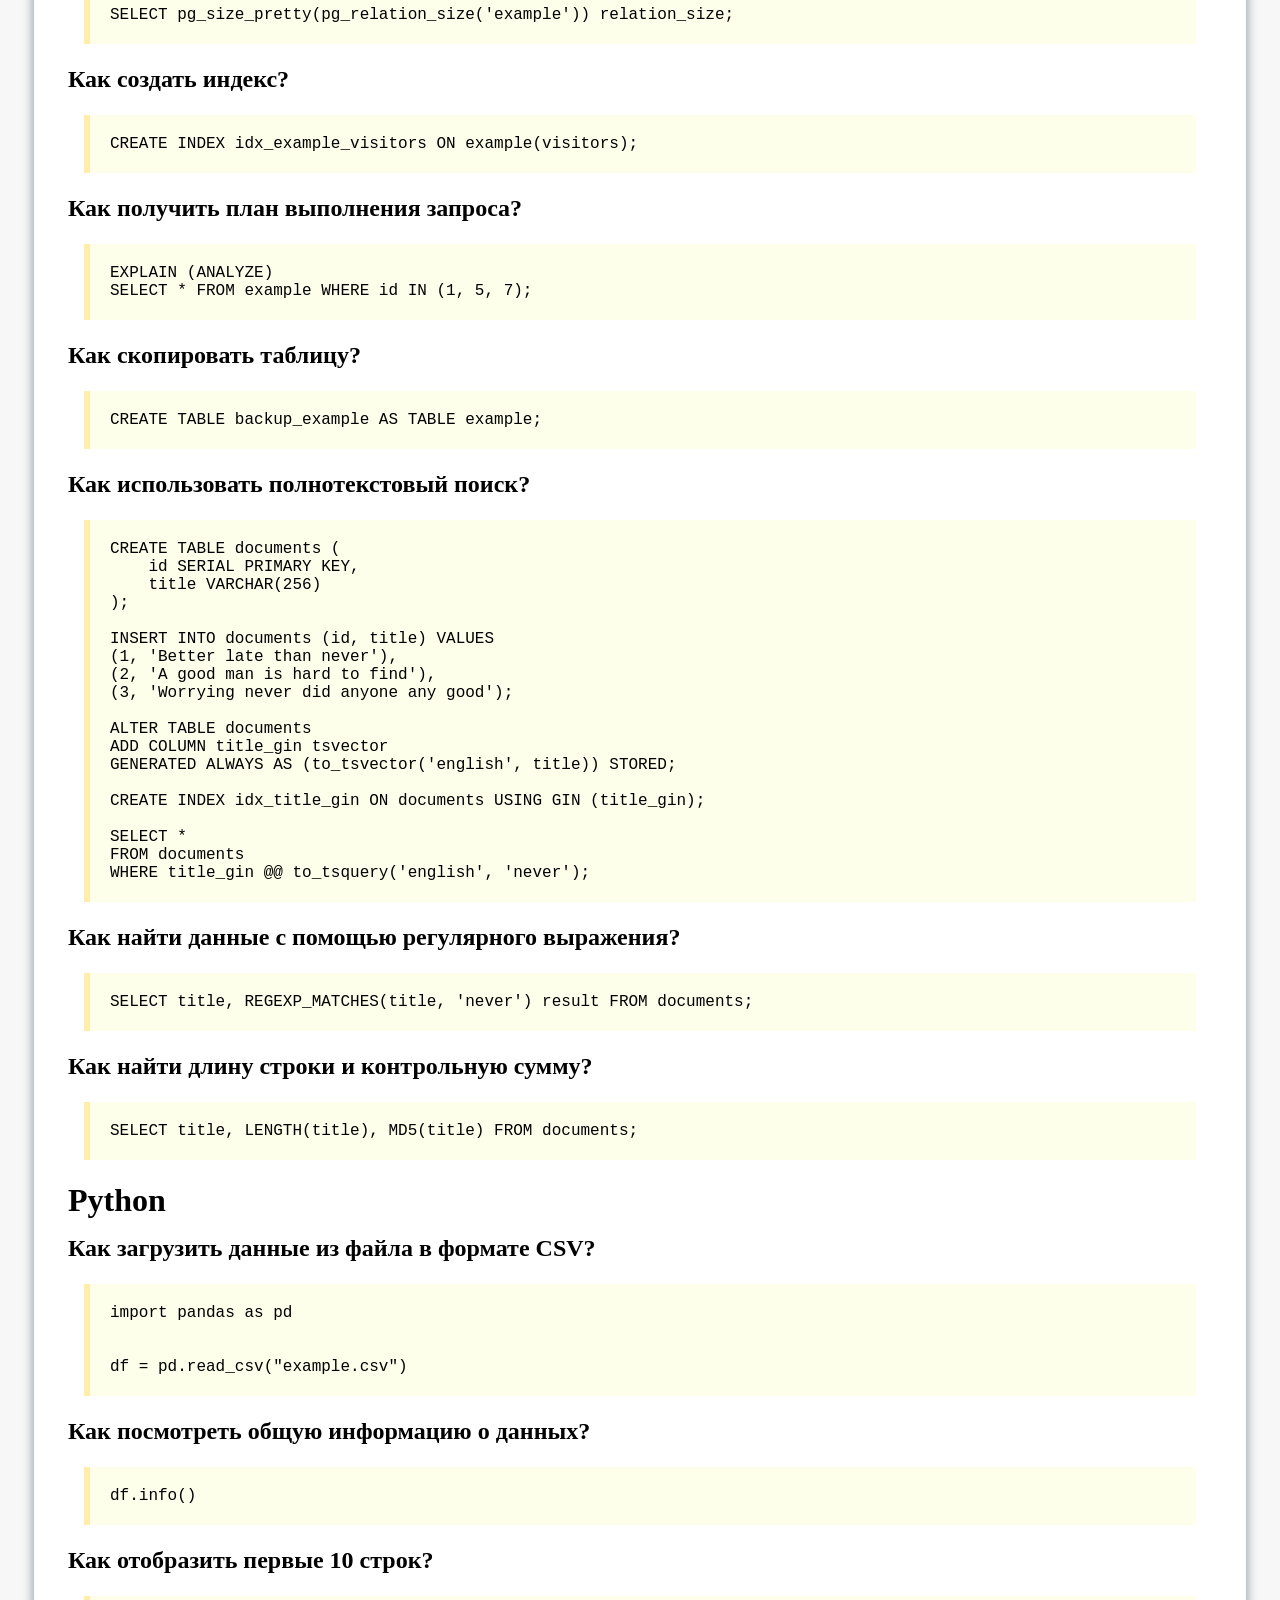
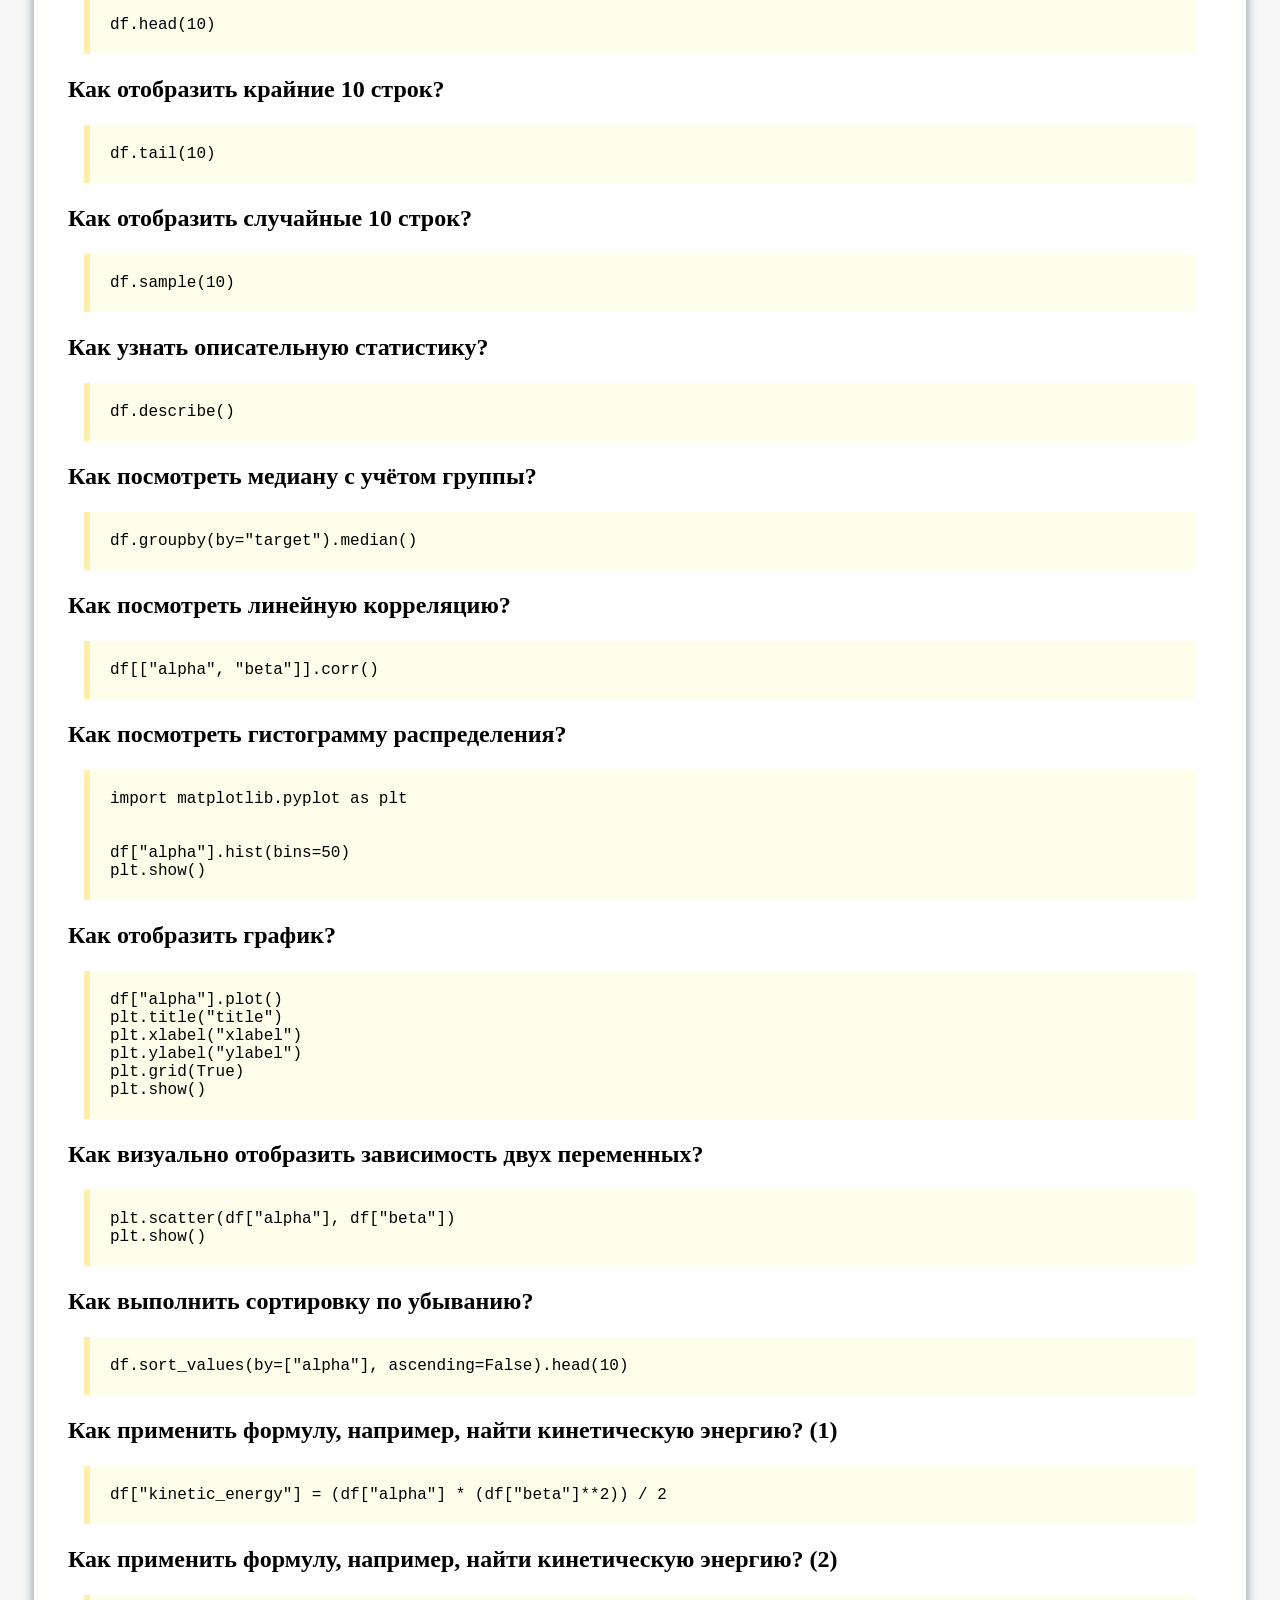
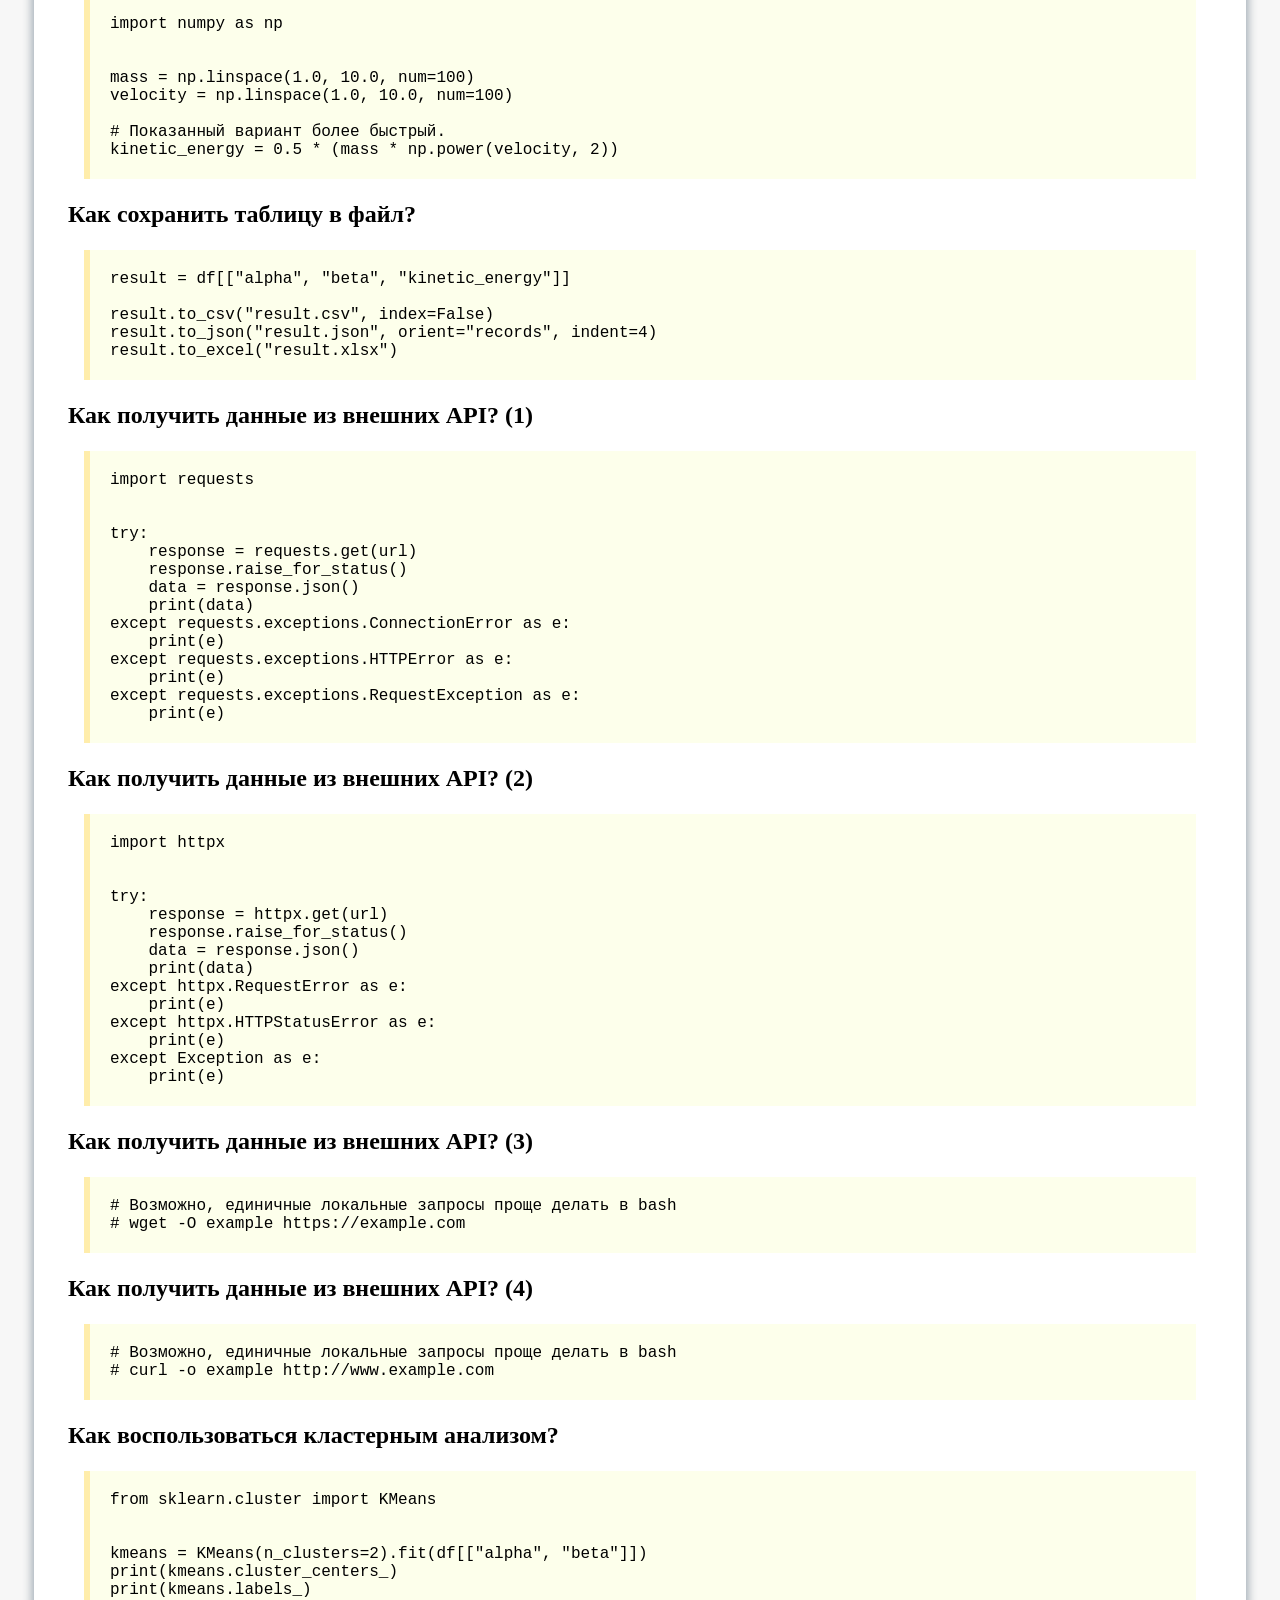
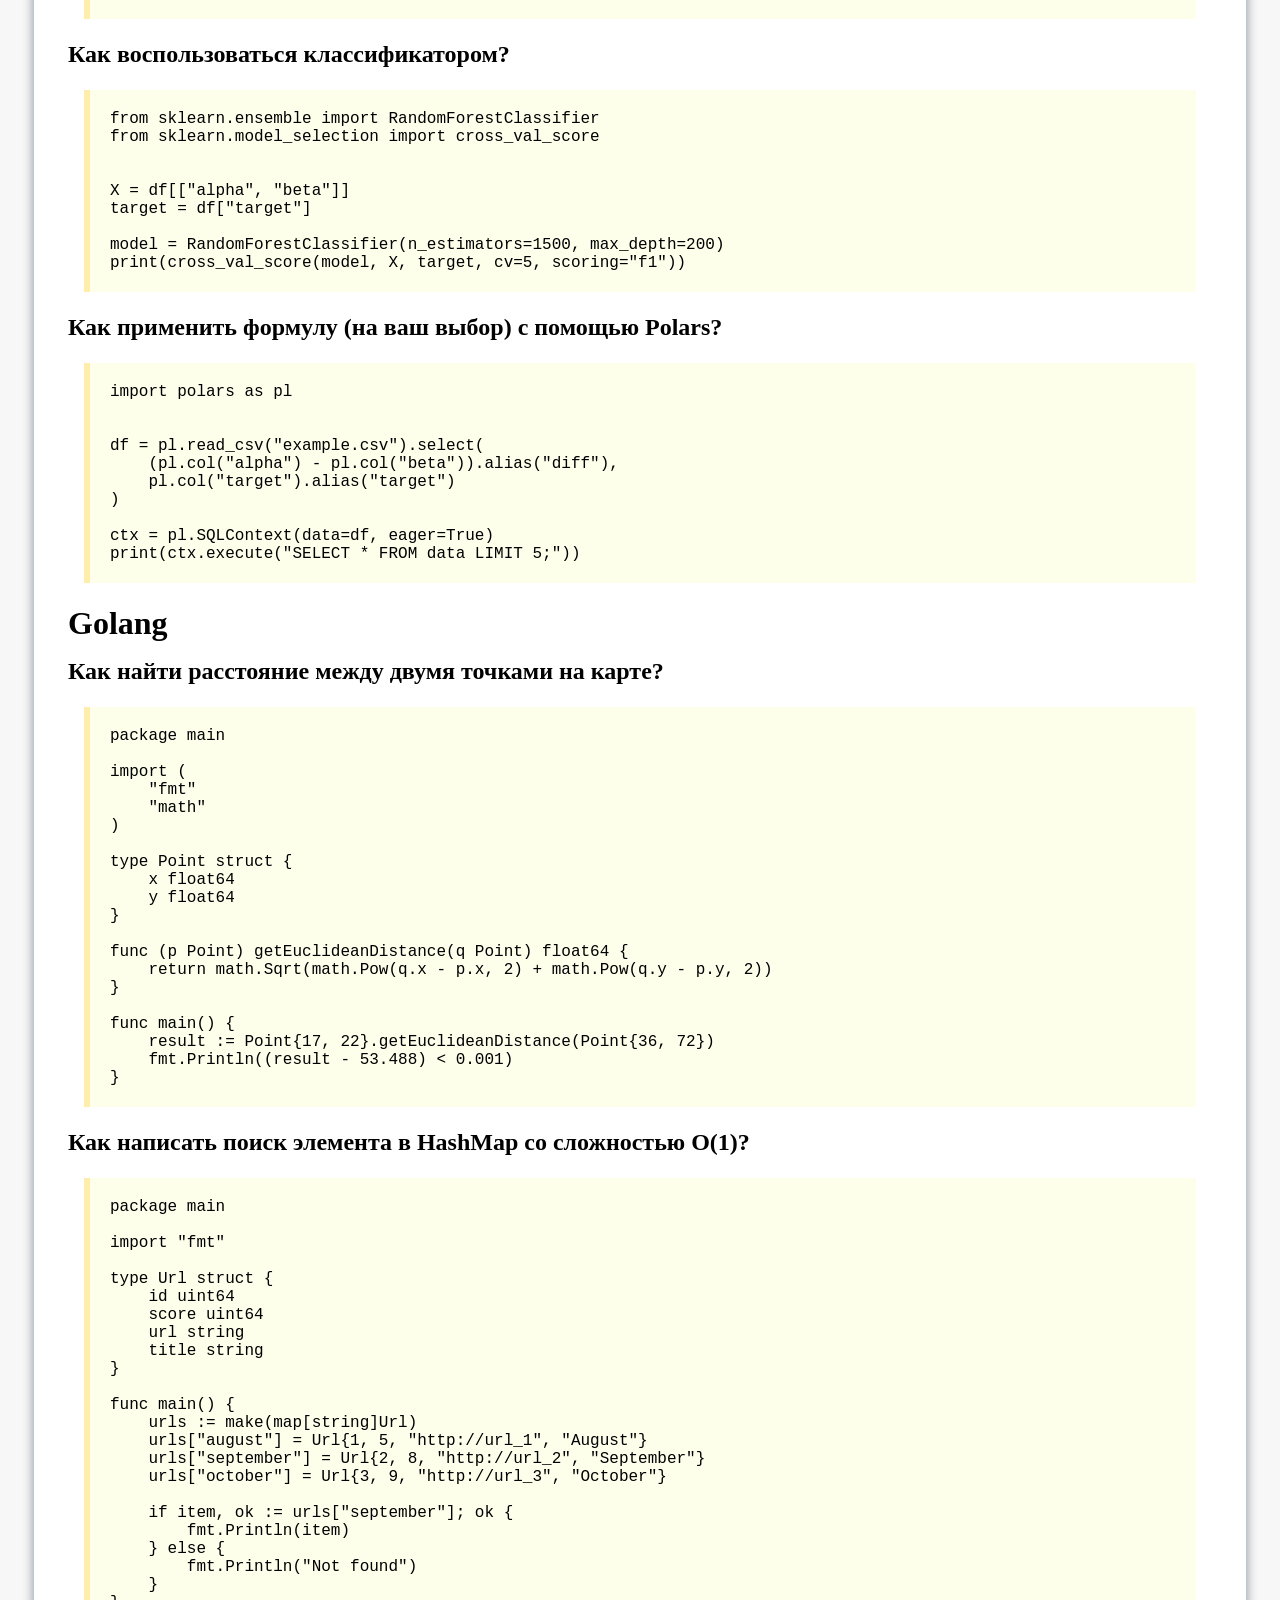
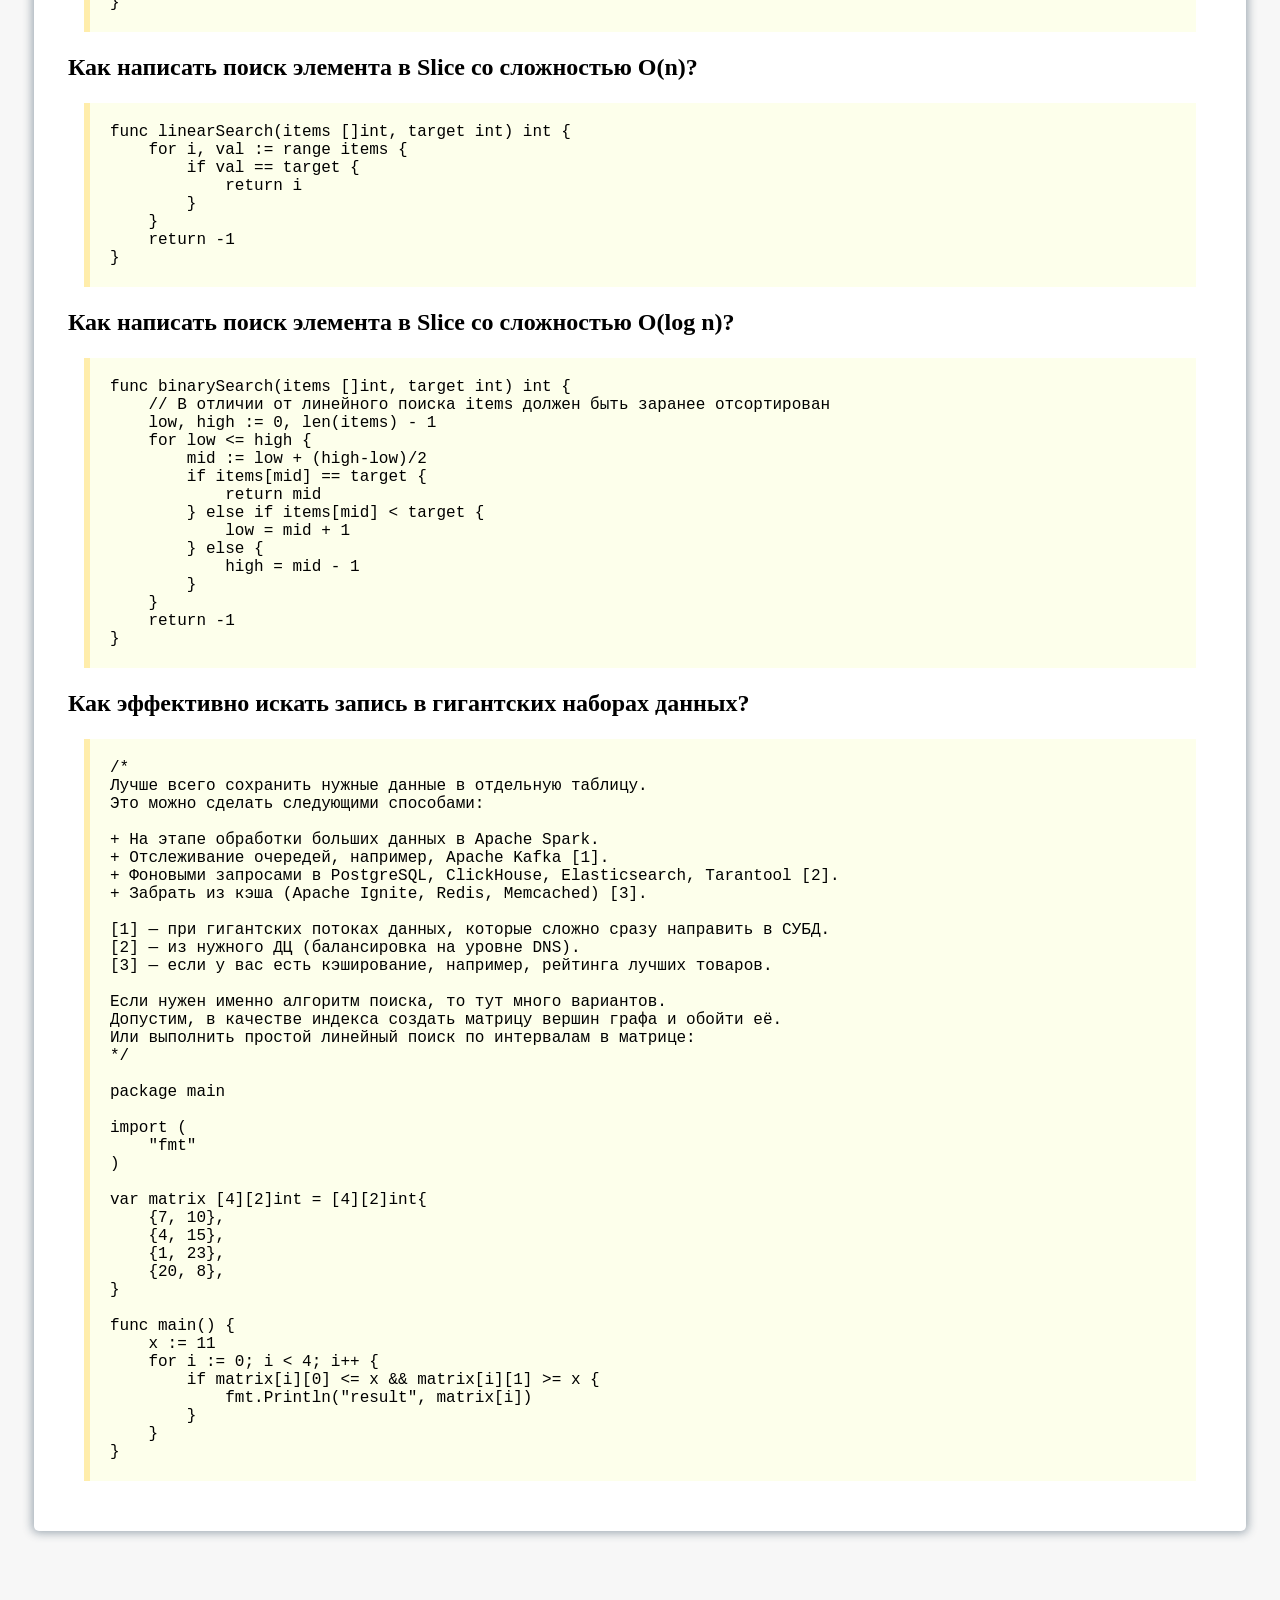
==== commit 2a199592: "fix" ====
--- a/index.html
+++ b/index.html
@@ -30,7 +30,7 @@
 
 <h1>SQL, Python, Go</h1>
 <h2>Coding interview preparation</h2>
-<p>Бесплатный набор данных, который помогает подготовиться к практической части собеседования. Основная тематика — анализ метрик (экономические, маркетинговые, показания датчиков). Проект существует около 20 лет и регулярно обновляется. Если вы первый раз на этом сайте, но настоятельно рекомендуется вначале прочитать список <a href="https://aik84from.github.io/faq.html" target="_blank">часто задаваемых вопросов</a>.</p>
+<p>Бесплатный набор данных, который помогает подготовиться к практической части собеседования. Основная тематика — анализ метрик (экономические, маркетинговые, показания датчиков). Проект существует около 20 лет и регулярно обновляется. Если вы первый раз на этом сайте, то настоятельно рекомендуется прочитать список <a href="https://aik84from.github.io/faq.html" target="_blank">часто задаваемых вопросов</a>.</p>
 <p>(C) 2024 Калинин Александр Игоревич</p>
 
 <h2>SQL</h2>
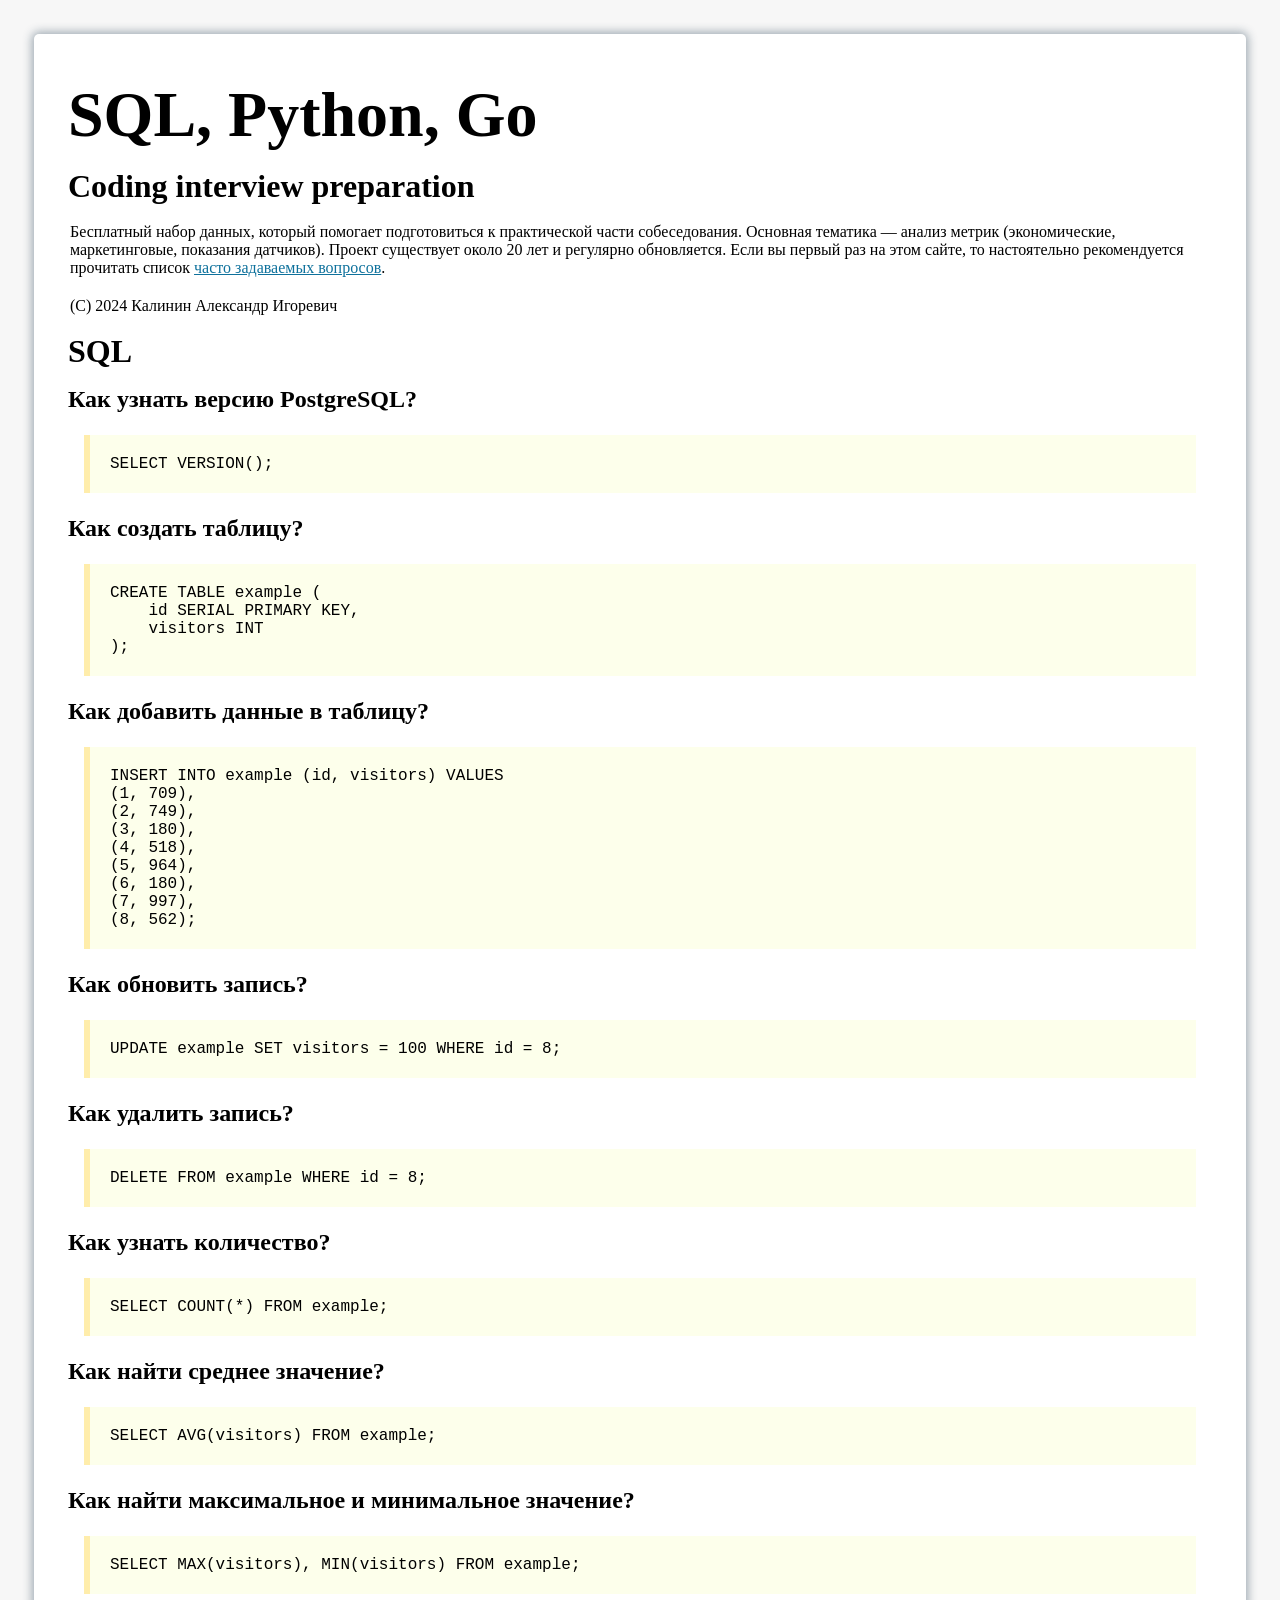
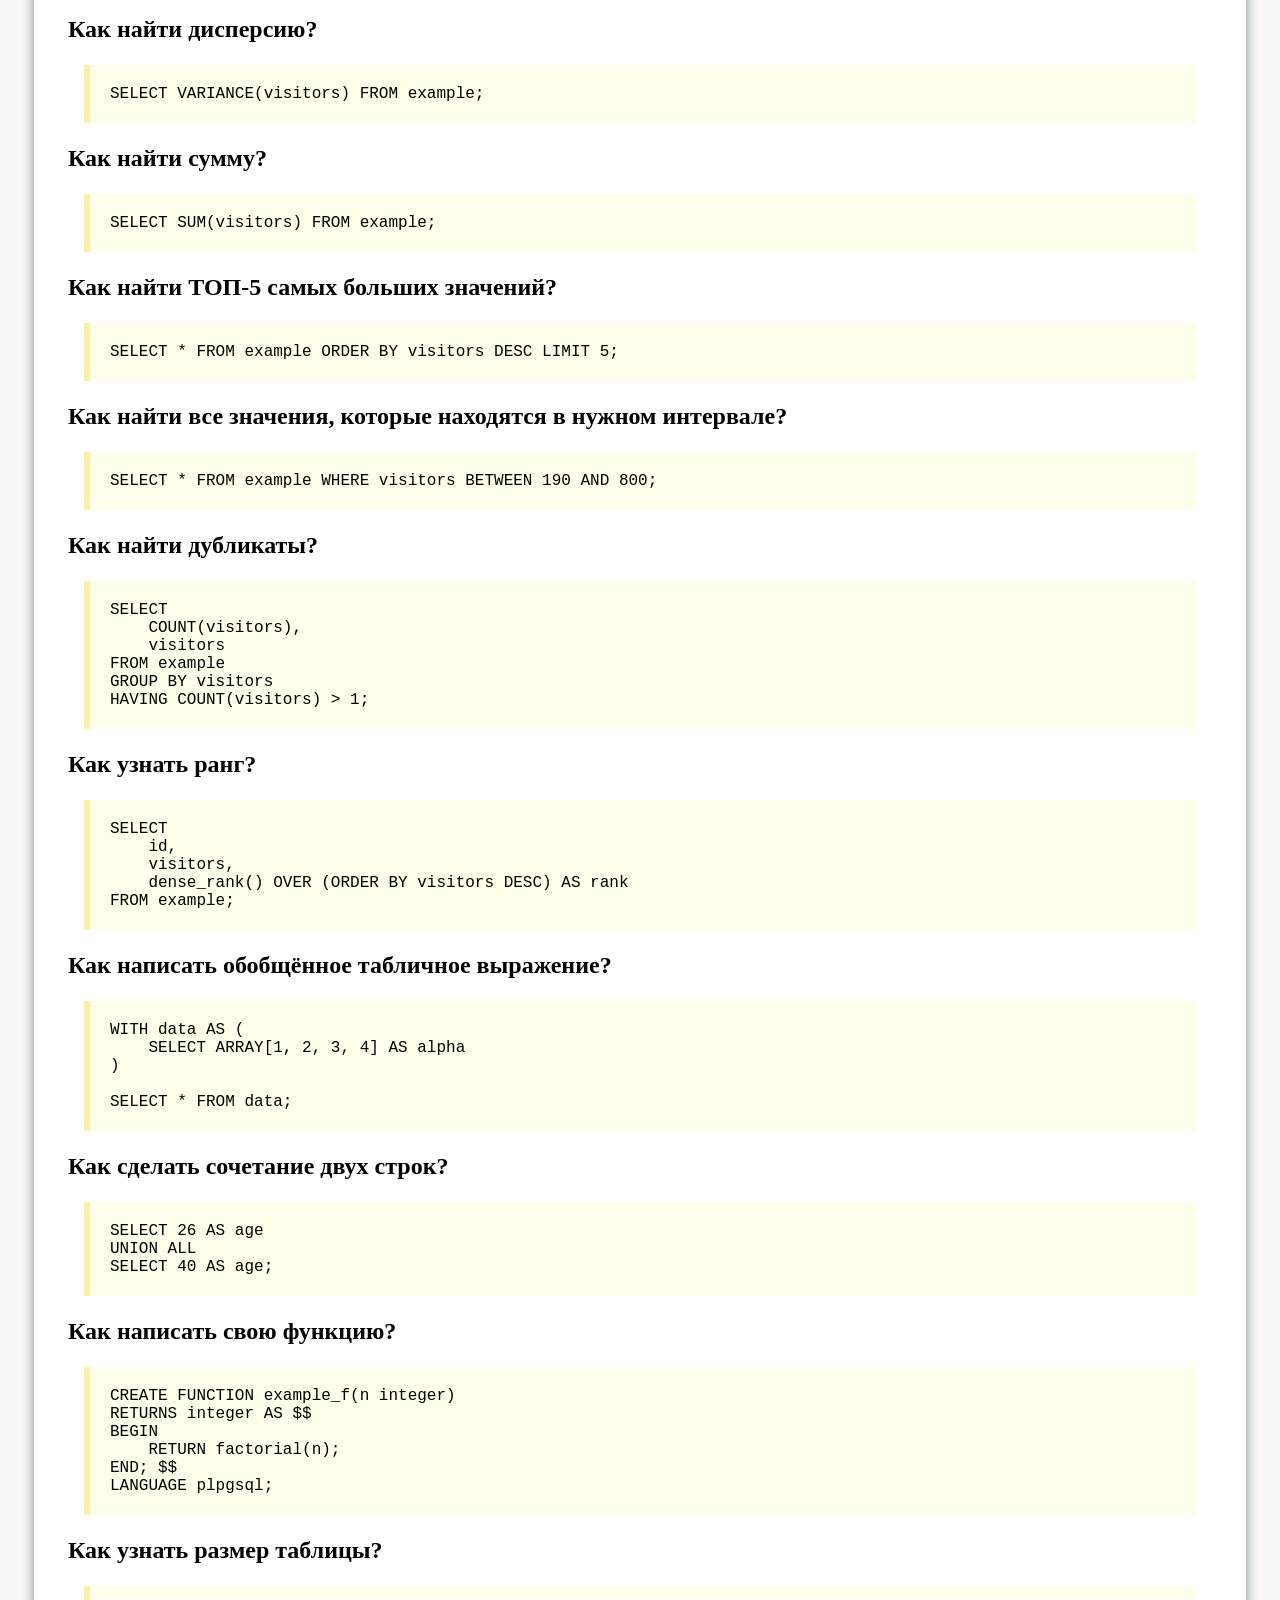
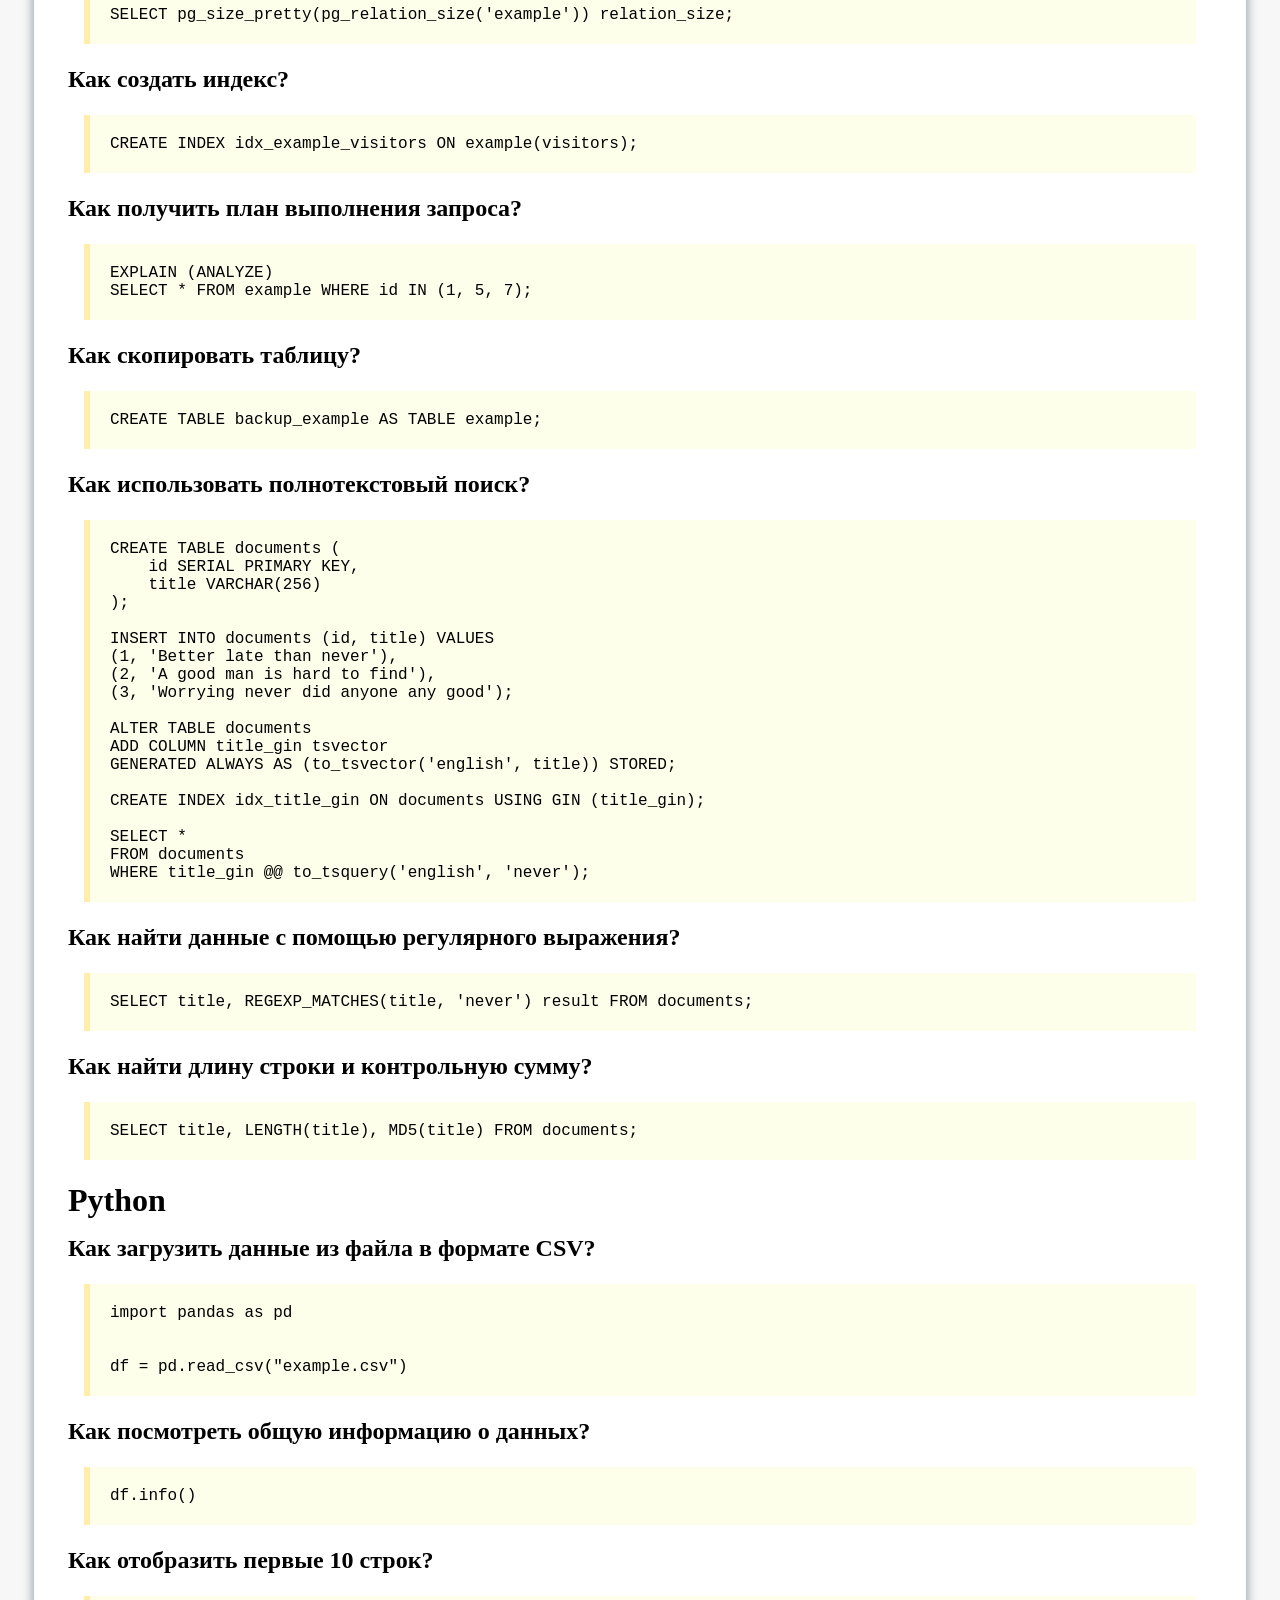
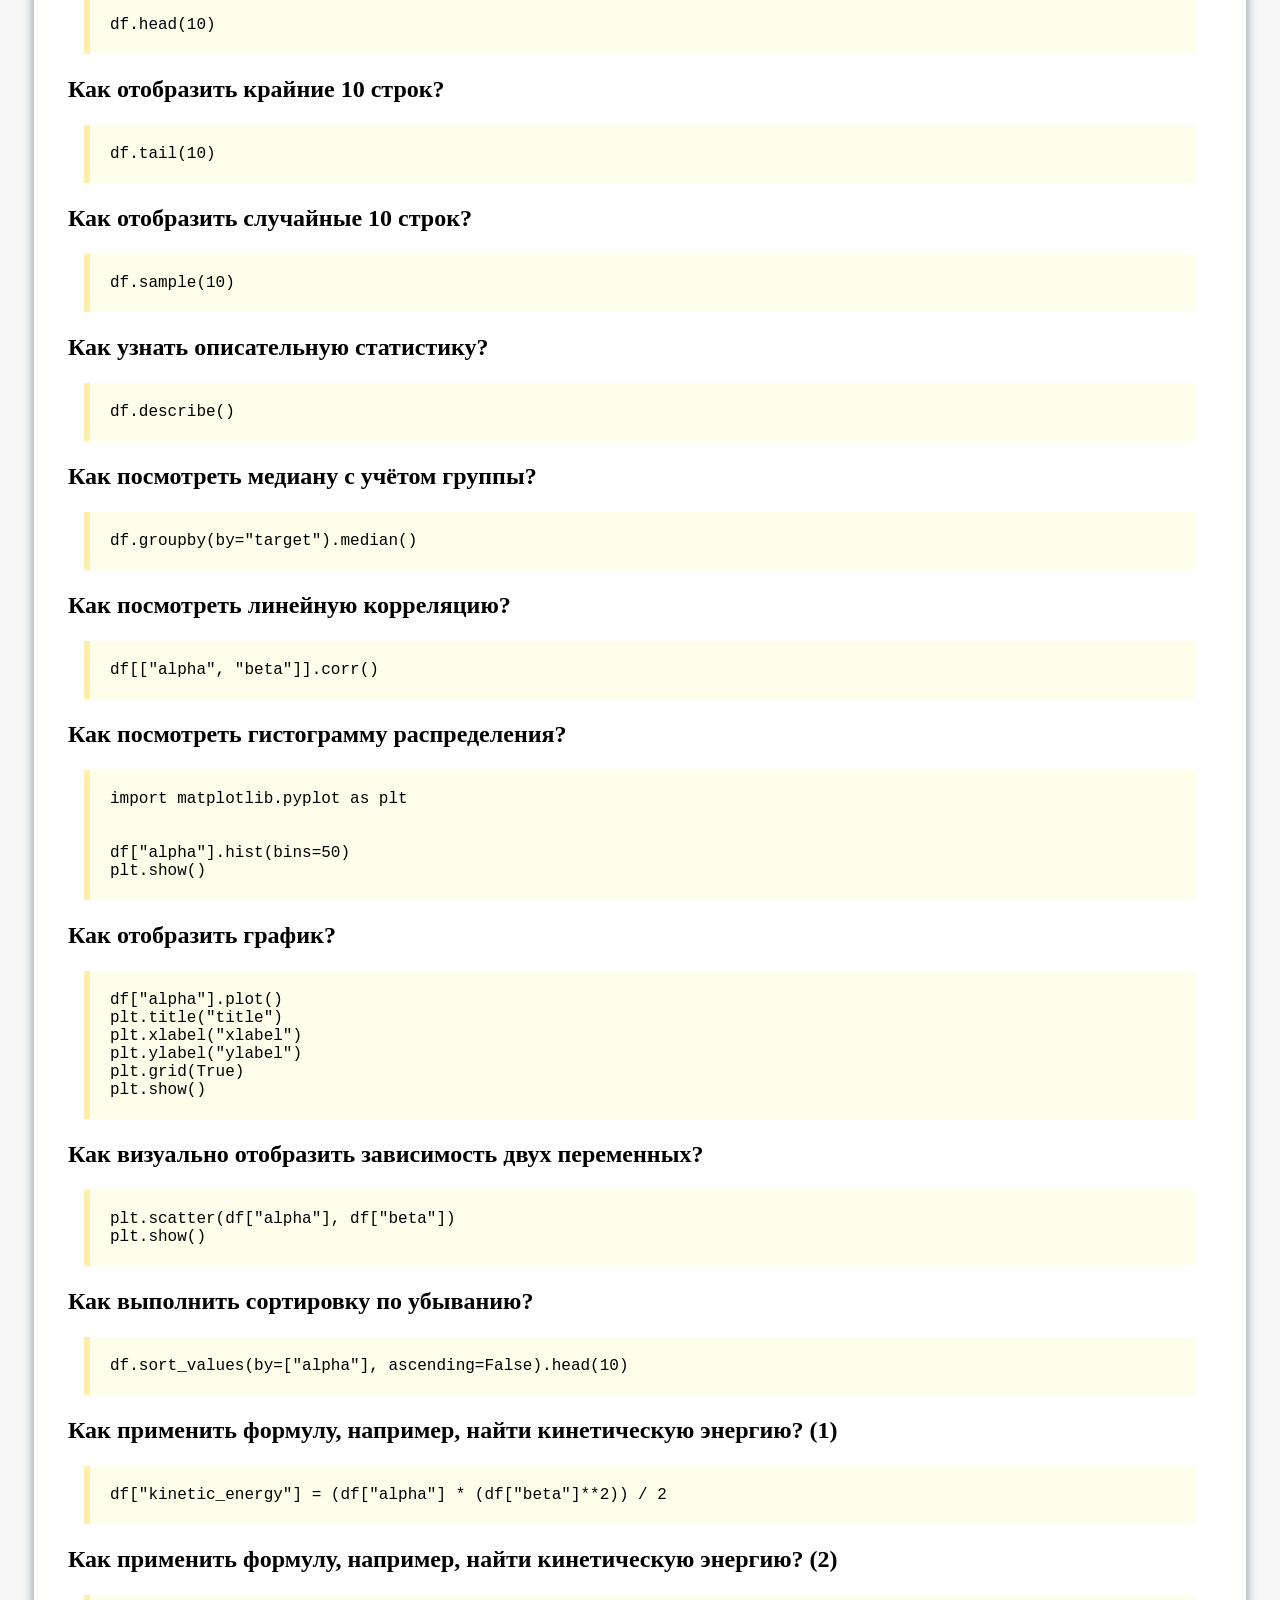
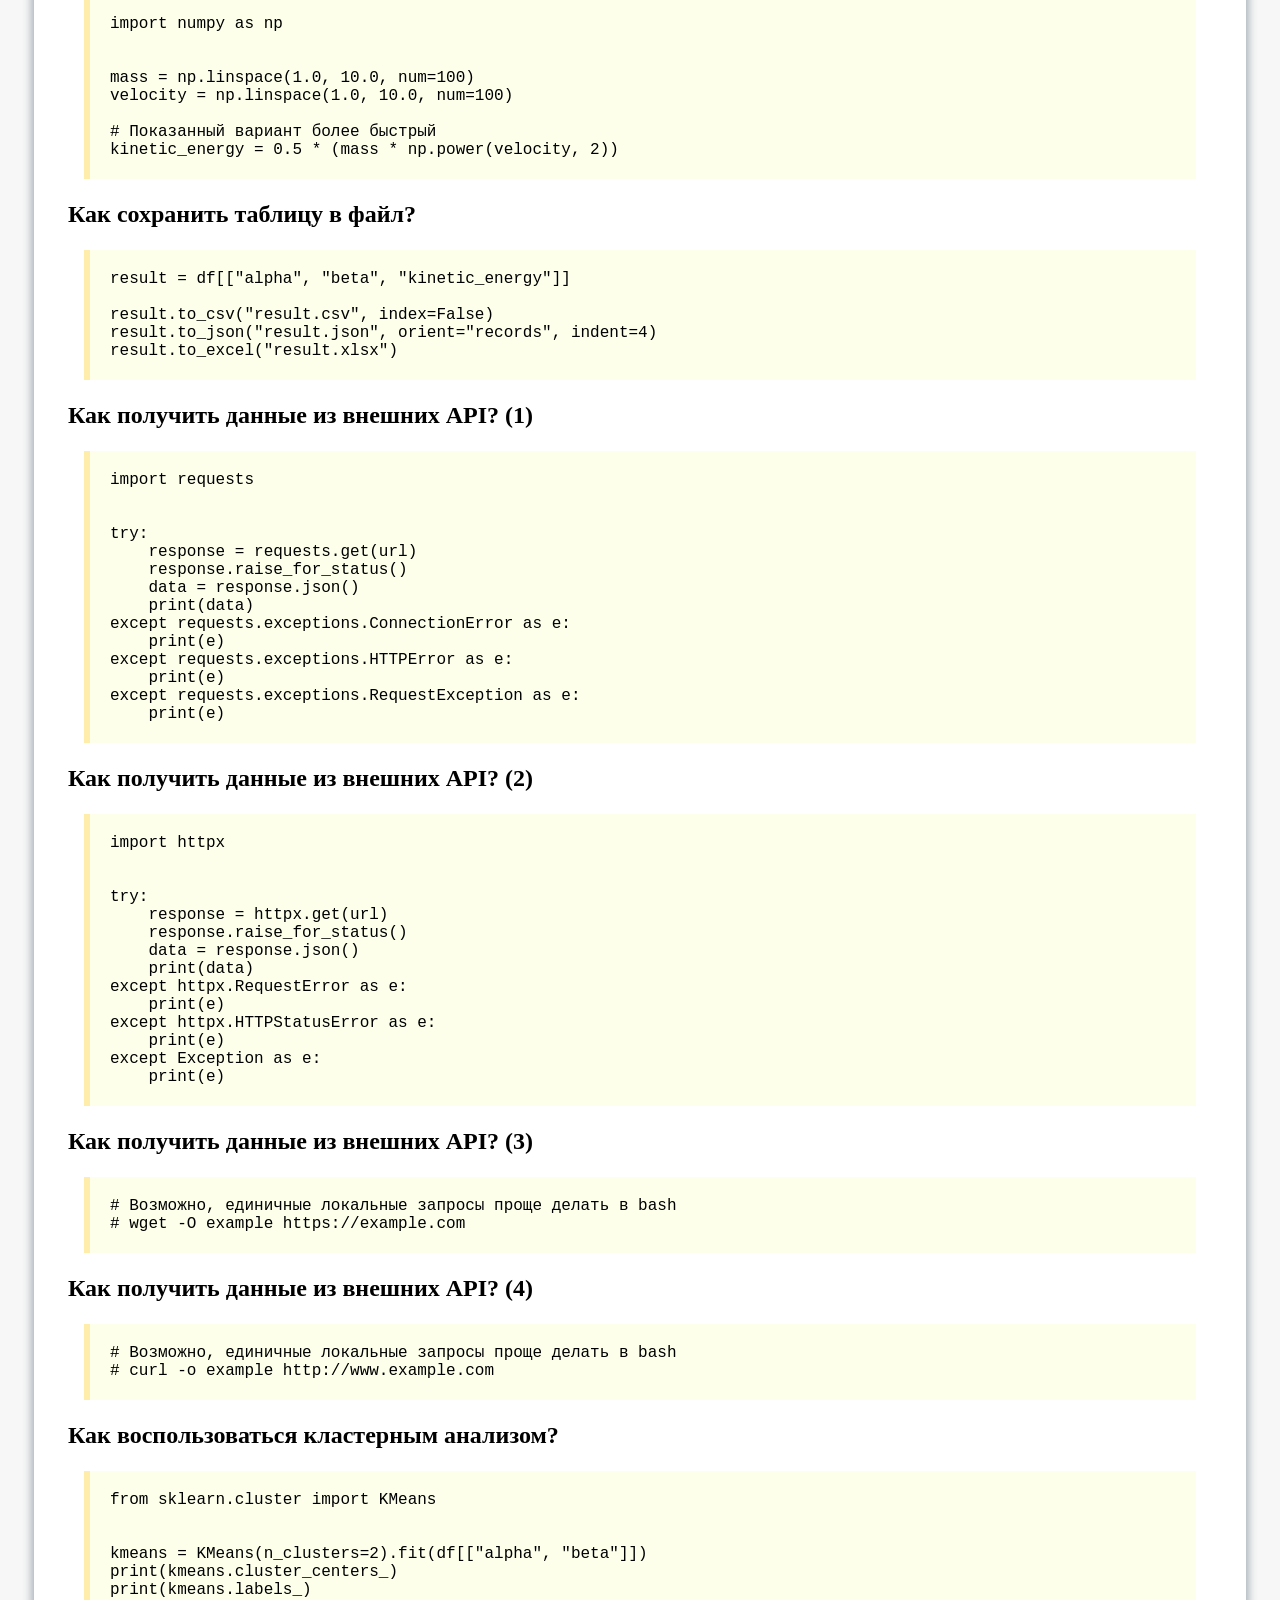
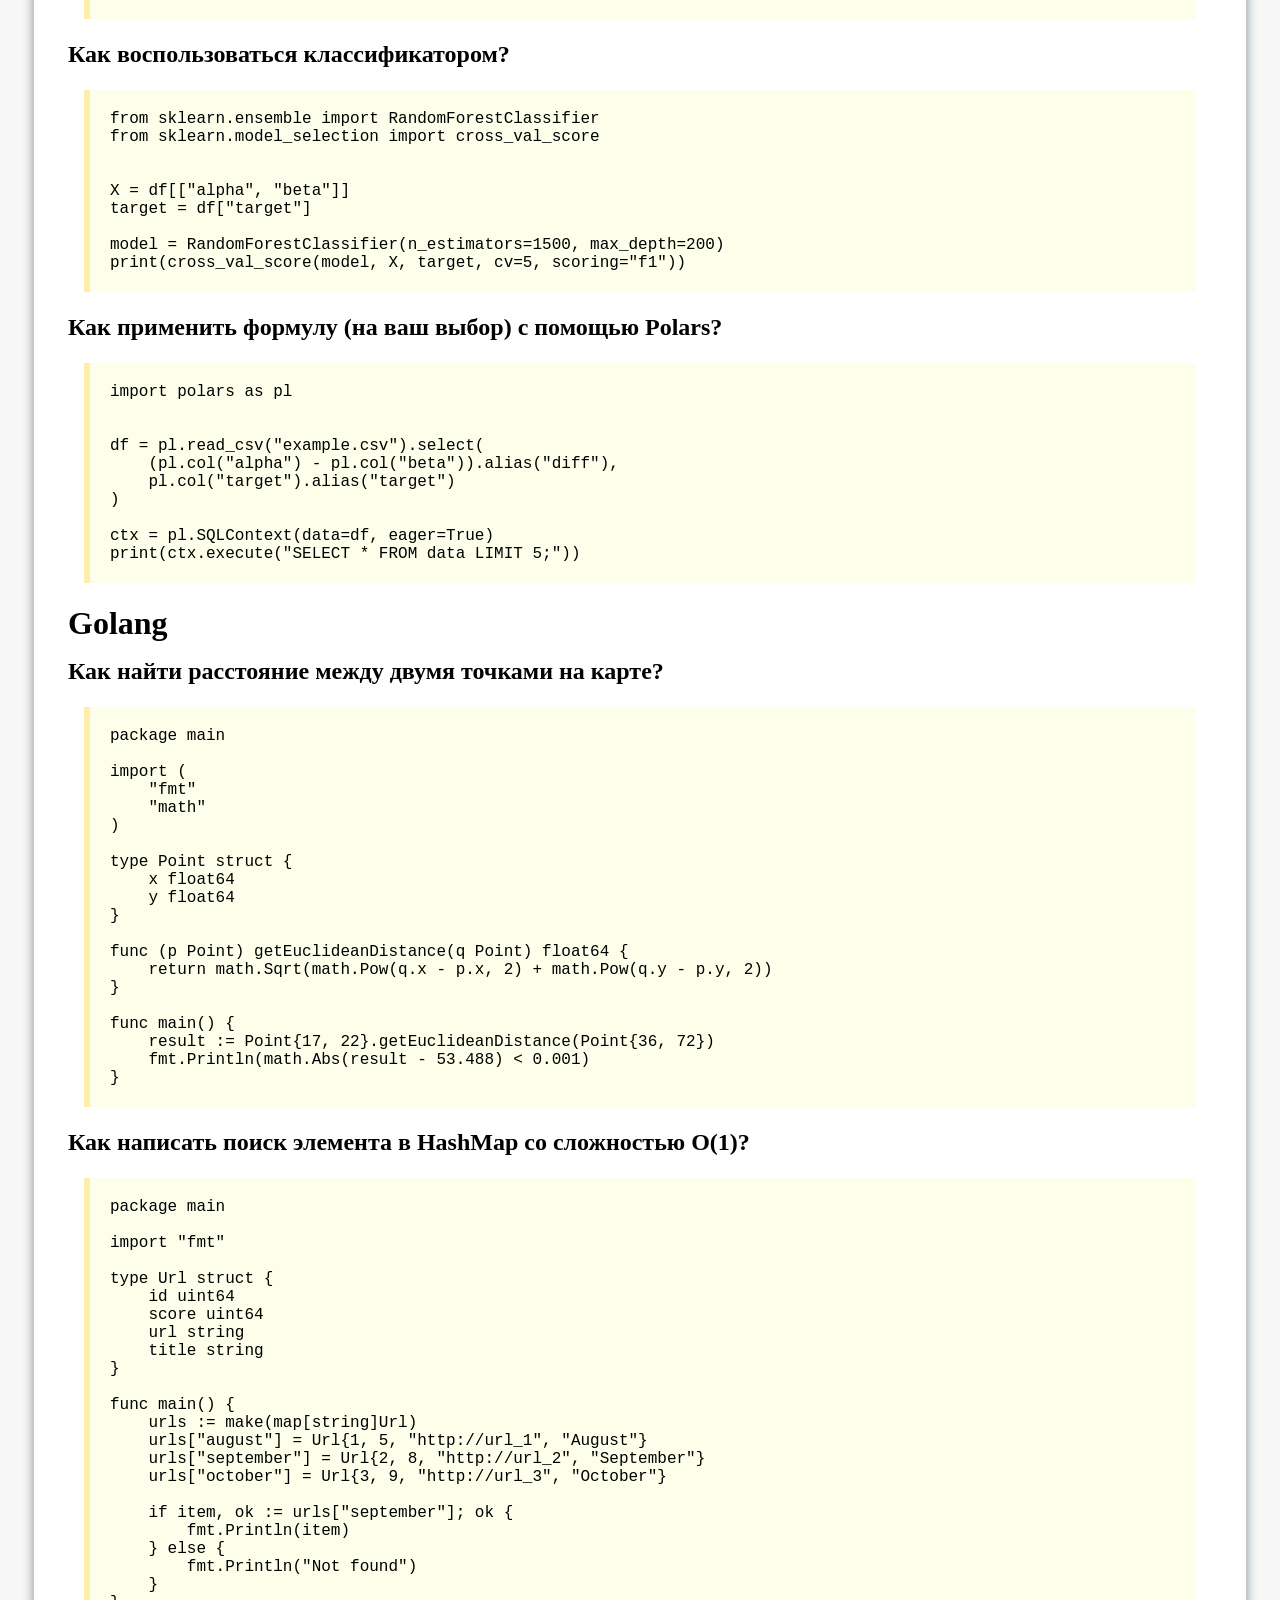
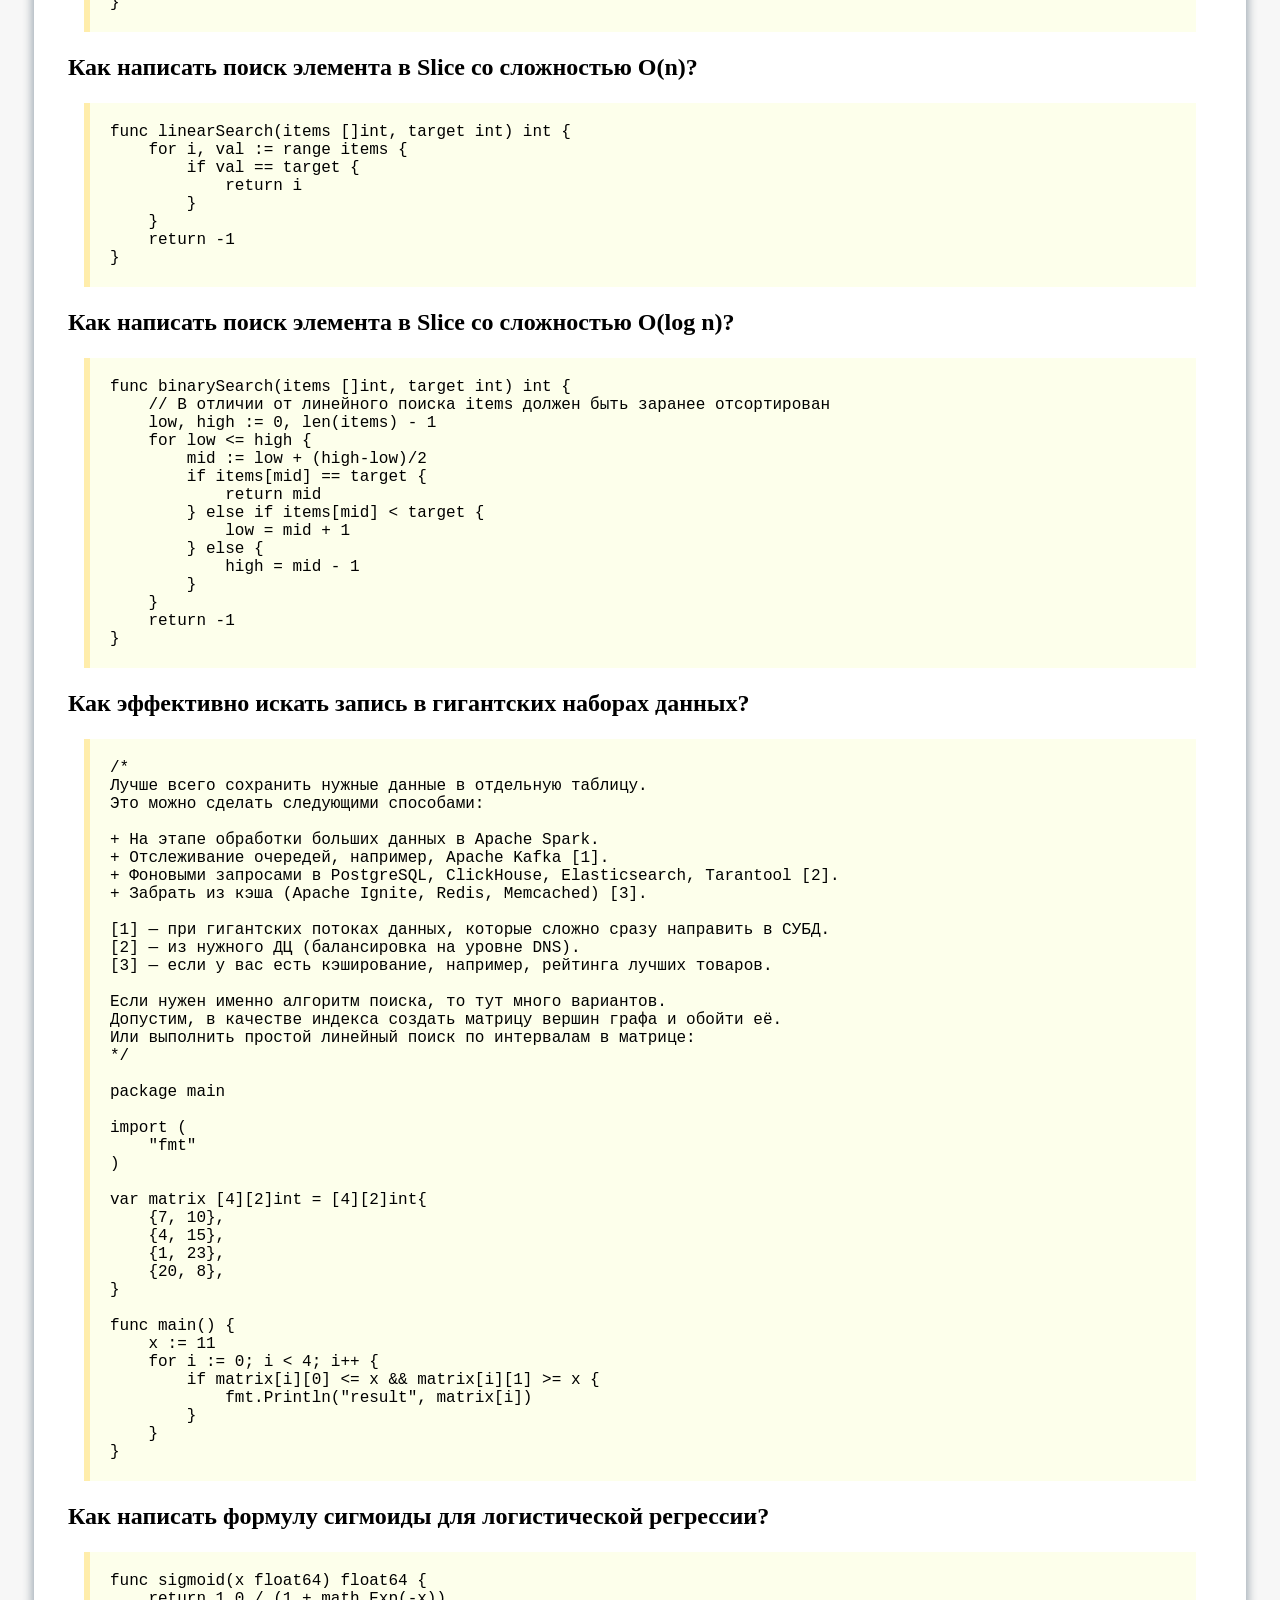
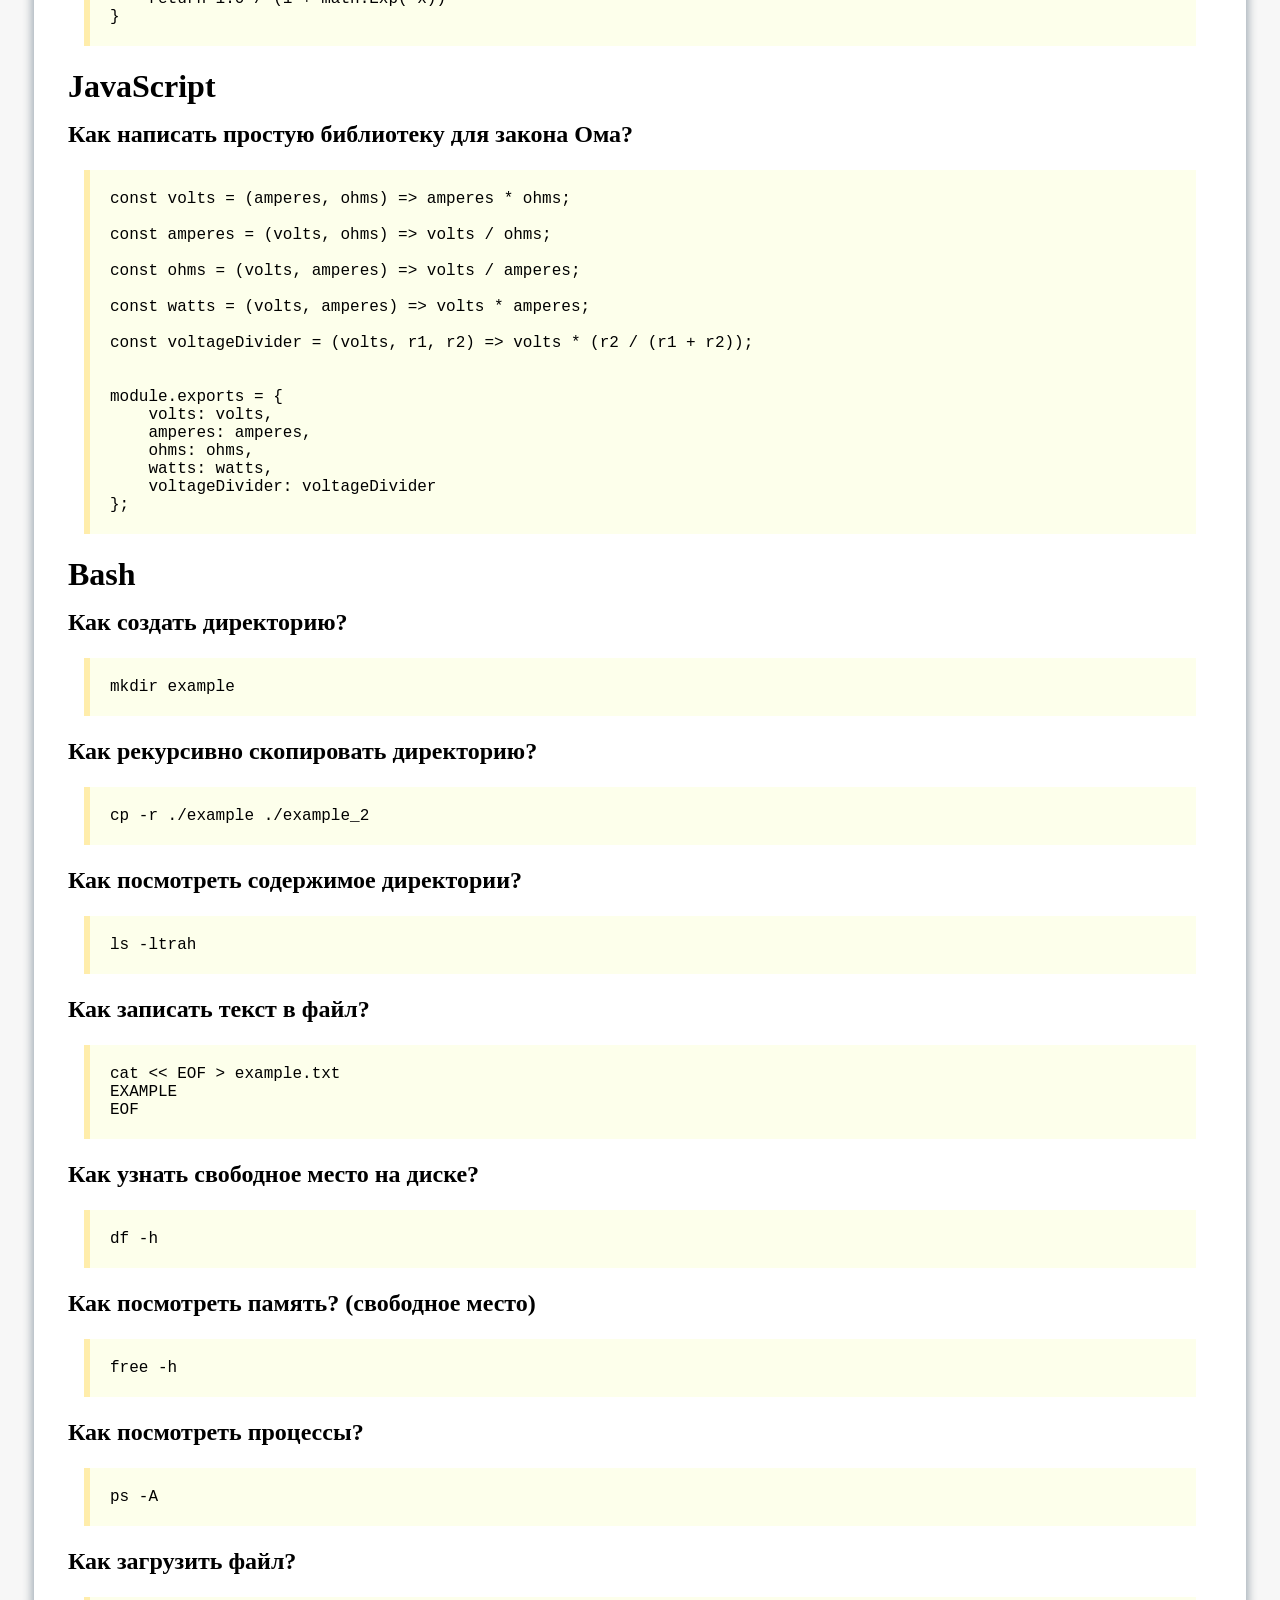
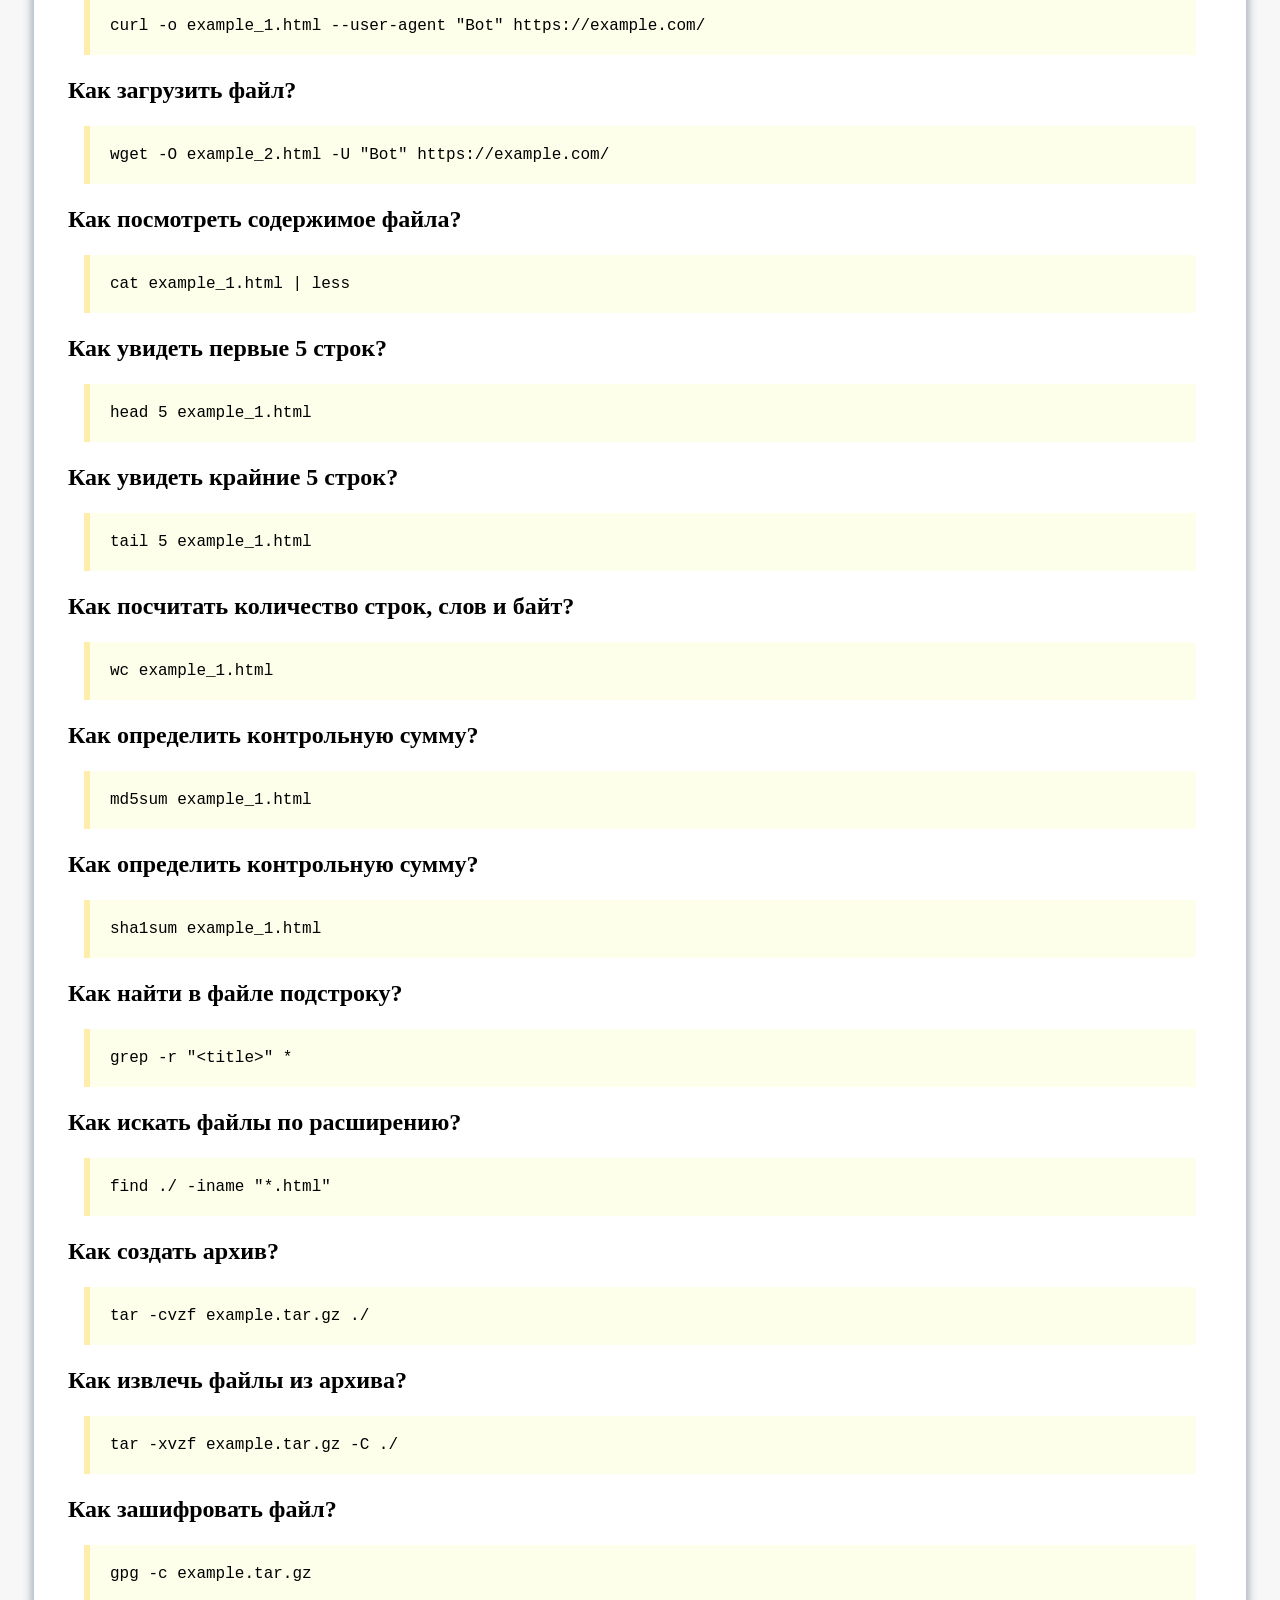
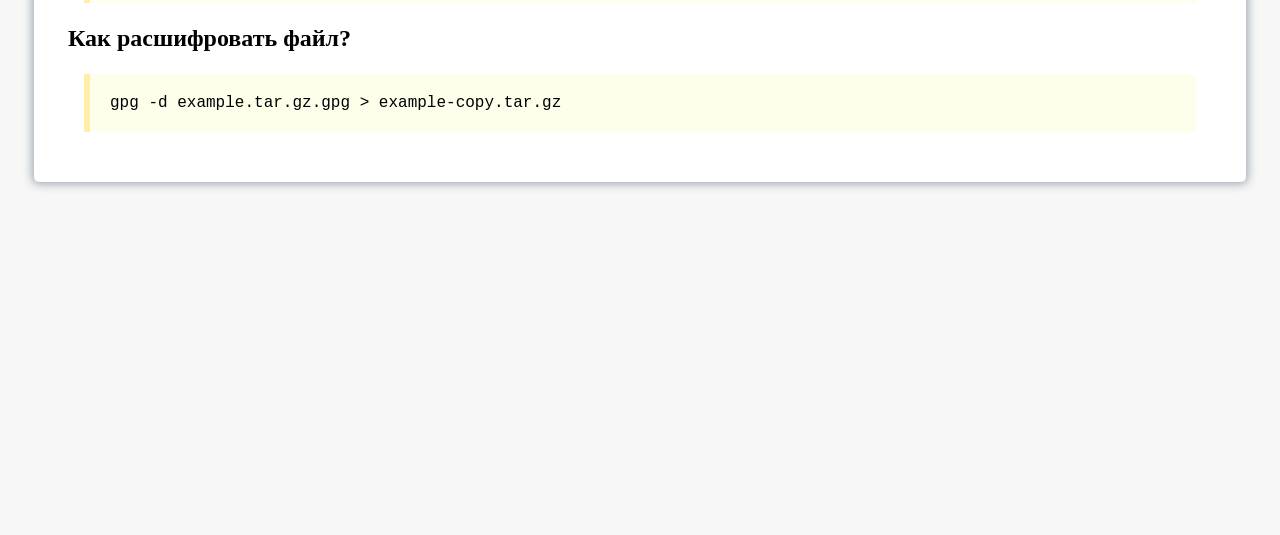
==== commit 7dbaa255: "V18" ====
--- a/index.html
+++ b/index.html
@@ -256,7 +256,7 @@
 mass = np.linspace(1.0, 10.0, num=100)
 velocity = np.linspace(1.0, 10.0, num=100)
 
-# Показанный вариант более быстрый.
+# Показанный вариант более быстрый
 kinetic_energy = 0.5 * (mass * np.power(velocity, 2))</pre>
 
 <h3>Как сохранить таблицу в файл?</h3>
@@ -367,7 +367,7 @@
 
 func main() {
     result := Point{17, 22}.getEuclideanDistance(Point{36, 72})
-    fmt.Println((result - 53.488) &lt; 0.001)
+    fmt.Println(math.Abs(result - 53.488) &lt; 0.001)
 }</pre>
 
 <h3>Как написать поиск элемента в HashMap со сложностью O(1)?</h3>
@@ -467,6 +467,123 @@
     }
 }</pre>
 
+<h3>Как написать формулу сигмоиды для логистической регрессии?</h3>
+
+<pre>func sigmoid(x float64) float64 {
+    return 1.0 / (1 + math.Exp(-x))
+}</pre>
+
+<h2>JavaScript</h2>
+
+<h3>Как написать простую библиотеку для закона Ома?</h3>
+
+<pre>const volts = (amperes, ohms) =&gt; amperes * ohms;
+
+const amperes = (volts, ohms) =&gt; volts / ohms;
+
+const ohms = (volts, amperes) =&gt; volts / amperes;
+
+const watts = (volts, amperes) =&gt; volts * amperes;
+
+const voltageDivider = (volts, r1, r2) =&gt; volts * (r2 / (r1 + r2));
+
+
+module.exports = {
+    volts: volts,
+    amperes: amperes,
+    ohms: ohms,
+    watts: watts,
+    voltageDivider: voltageDivider
+};</pre>
+
+<h2>Bash</h2>
+
+<h3>Как создать директорию?</h3>
+
+<pre>mkdir example</pre>
+
+<h3>Как рекурсивно скопировать директорию?</h3>
+
+<pre>cp -r ./example ./example_2</pre>
+
+<h3>Как посмотреть содержимое директории?</h3>
+
+<pre>ls -ltrah</pre>
+
+<h3>Как записать текст в файл?</h3>
+
+<pre>cat &lt;&lt; EOF &gt; example.txt
+EXAMPLE
+EOF</pre>
+
+<h3>Как узнать свободное место на диске?</h3>
+
+<pre>df -h</pre>
+
+<h3>Как посмотреть память? (свободное место)</h3>
+
+<pre>free -h</pre>
+
+<h3>Как посмотреть процессы?</h3>
+
+<pre>ps -A</pre>
+
+<h3>Как загрузить файл?</h3>
+
+<pre>curl -o example_1.html --user-agent &quot;Bot&quot; https://example.com/</pre>
+
+<h3>Как загрузить файл?</h3>
+
+<pre>wget -O example_2.html -U &quot;Bot&quot; https://example.com/</pre>
+
+<h3>Как посмотреть содержимое файла?</h3>
+
+<pre>cat example_1.html | less</pre>
+
+<h3>Как увидеть первые 5 строк?</h3>
+
+<pre>head 5 example_1.html</pre>
+
+<h3>Как увидеть крайние 5 строк?</h3>
+
+<pre>tail 5 example_1.html</pre>
+
+<h3>Как посчитать количество строк, слов и байт?</h3>
+
+<pre>wc example_1.html</pre>
+
+<h3>Как определить контрольную сумму?</h3>
+
+<pre>md5sum example_1.html</pre>
+
+<h3>Как определить контрольную сумму?</h3>
+
+<pre>sha1sum example_1.html</pre>
+
+<h3>Как найти в файле подстроку?</h3>
+
+<pre>grep -r &quot;&lt;title&gt;&quot; *</pre>
+
+<h3>Как искать файлы по расширению?</h3>
+
+<pre>find ./ -iname &quot;*.html&quot;</pre>
+
+<h3>Как создать архив?</h3>
+
+<pre>tar -cvzf example.tar.gz ./</pre>
+
+<h3>Как извлечь файлы из архива?</h3>
+
+<pre>tar -xvzf example.tar.gz -C ./</pre>
+
+<h3>Как зашифровать файл?</h3>
+
+<pre>gpg -c example.tar.gz</pre>
+
+<h3>Как расшифровать файл?</h3>
+
+<pre>gpg -d example.tar.gz.gpg &gt; example-copy.tar.gz</pre>
+
 </div>
 </div>
 </body>
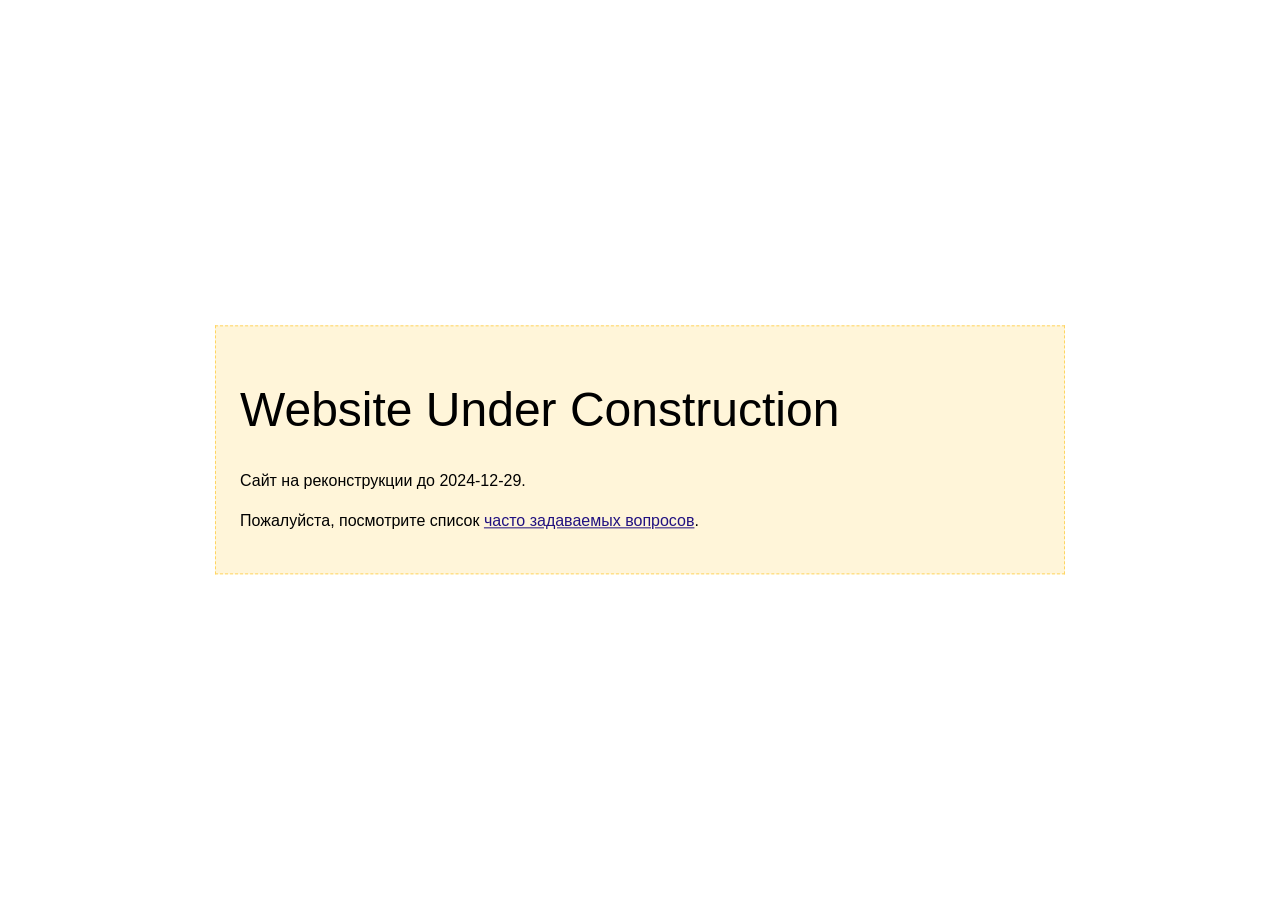
==== commit 90dc570a: "init" ====
--- a/index.html
+++ b/index.html
@@ -3,9 +3,9 @@
 <head>
 <meta charset="utf-8" />
 <meta name="viewport" content="width=device-width, initial-scale=1.0" />
-<title>Coding interview preparation</title>
-<link type="text/css" rel="stylesheet" href="aik_v17.css"  media="screen,projection" />
-<link rel="icon" type="image/x-icon" href="favicon.png" />
+<link rel="shortcut icon" type="image/x-icon" href="/favicon.png" />
+<link href="aik_v20241104.css" type="text/css" rel="stylesheet" />
+<title>Website Under Construction</title>
 <!-- Yandex.Metrika counter -->
 <script type="text/javascript" >
    (function(m,e,t,r,i,k,a){m[i]=m[i]||function(){(m[i].a=m[i].a||[]).push(arguments)};
@@ -25,566 +25,12 @@
 <!-- /Yandex.Metrika counter -->
 </head>
 <body>
-<div class="container">
-<div class="document">
+<div class="info">
 
-<h1>SQL, Python, Go</h1>
-<h2>Coding interview preparation</h2>
-<p>Бесплатный набор данных, который помогает подготовиться к практической части собеседования. Основная тематика — анализ метрик (экономические, маркетинговые, показания датчиков). Проект существует около 20 лет и регулярно обновляется. Если вы первый раз на этом сайте, то настоятельно рекомендуется прочитать список <a href="https://aik84from.github.io/faq.html" target="_blank">часто задаваемых вопросов</a>.</p>
-<p>(C) 2024 Калинин Александр Игоревич</p>
+<h1>Website Under Construction</h1>
+<p>Сайт на реконструкции до 2024-12-29.</p>
+<p>Пожалуйста, посмотрите список <a href="https://aik84from.github.io/faq.html" target="_blank">часто задаваемых вопросов</a>.</p>
 
-<h2>SQL</h2>
-
-<h3>Как узнать версию PostgreSQL?</h3>
-
-<pre>SELECT VERSION();</pre>
-
-<h3>Как создать таблицу?</h3>
-
-<pre>CREATE TABLE example (
-    id SERIAL PRIMARY KEY,
-    visitors INT
-);</pre>
-
-<h3>Как добавить данные в таблицу?</h3>
-
-<pre>INSERT INTO example (id, visitors) VALUES
-(1, 709),
-(2, 749),
-(3, 180),
-(4, 518),
-(5, 964),
-(6, 180),
-(7, 997),
-(8, 562);</pre>
-
-<h3>Как обновить запись?</h3>
-
-<pre>UPDATE example SET visitors = 100 WHERE id = 8;</pre>
-
-<h3>Как удалить запись?</h3>
-
-<pre>DELETE FROM example WHERE id = 8;</pre>
-
-<h3>Как узнать количество?</h3>
-
-<pre>SELECT COUNT(*) FROM example;</pre>
-
-<h3>Как найти среднее значение?</h3>
-
-<pre>SELECT AVG(visitors) FROM example;</pre>
-
-<h3>Как найти максимальное и минимальное значение?</h3>
-
-<pre>SELECT MAX(visitors), MIN(visitors) FROM example;</pre>
-
-<h3>Как найти дисперсию?</h3>
-
-<pre>SELECT VARIANCE(visitors) FROM example;</pre>
-
-<h3>Как найти сумму?</h3>
-
-<pre>SELECT SUM(visitors) FROM example;</pre>
-
-<h3>Как найти ТОП-5 самых больших значений?</h3>
-
-<pre>SELECT * FROM example ORDER BY visitors DESC LIMIT 5;</pre>
-
-<h3>Как найти все значения, которые находятся в нужном интервале?</h3>
-
-<pre>SELECT * FROM example WHERE visitors BETWEEN 190 AND 800;</pre>
-
-<h3>Как найти дубликаты?</h3>
-
-<pre>SELECT
-    COUNT(visitors),
-    visitors
-FROM example
-GROUP BY visitors
-HAVING COUNT(visitors) &gt; 1;</pre>
-
-<h3>Как узнать ранг?</h3>
-
-<pre>SELECT
-    id,
-    visitors,
-    dense_rank() OVER (ORDER BY visitors DESC) AS rank
-FROM example;</pre>
-
-<h3>Как написать обобщённое табличное выражение?</h3>
-
-<pre>WITH data AS (
-    SELECT ARRAY[1, 2, 3, 4] AS alpha
-)
-
-SELECT * FROM data;</pre>
-
-<h3>Как сделать сочетание двух строк?</h3>
-
-<pre>SELECT 26 AS age
-UNION ALL
-SELECT 40 AS age;</pre>
-
-<h3>Как написать свою функцию?</h3>
-
-<pre>CREATE FUNCTION example_f(n integer)
-RETURNS integer AS $$
-BEGIN
-    RETURN factorial(n);
-END; $$
-LANGUAGE plpgsql;</pre>
-
-<h3>Как узнать размер таблицы?</h3>
-
-<pre>SELECT pg_size_pretty(pg_relation_size(&#x27;example&#x27;)) relation_size;</pre>
-
-<h3>Как создать индекс?</h3>
-
-<pre>CREATE INDEX idx_example_visitors ON example(visitors);</pre>
-
-<h3>Как получить план выполнения запроса?</h3>
-
-<pre>EXPLAIN (ANALYZE)
-SELECT * FROM example WHERE id IN (1, 5, 7);</pre>
-
-<h3>Как скопировать таблицу?</h3>
-
-<pre>CREATE TABLE backup_example AS TABLE example;</pre>
-
-<h3>Как использовать полнотекстовый поиск?</h3>
-
-<pre>CREATE TABLE documents (
-    id SERIAL PRIMARY KEY,
-    title VARCHAR(256)
-);
-
-INSERT INTO documents (id, title) VALUES
-(1, &#x27;Better late than never&#x27;),
-(2, &#x27;A good man is hard to find&#x27;),
-(3, &#x27;Worrying never did anyone any good&#x27;);
-
-ALTER TABLE documents 
-ADD COLUMN title_gin tsvector
-GENERATED ALWAYS AS (to_tsvector(&#x27;english&#x27;, title)) STORED;
-
-CREATE INDEX idx_title_gin ON documents USING GIN (title_gin);
-
-SELECT *
-FROM documents
-WHERE title_gin @@ to_tsquery(&#x27;english&#x27;, &#x27;never&#x27;);</pre>
-
-<h3>Как найти данные с помощью регулярного выражения?</h3>
-
-<pre>SELECT title, REGEXP_MATCHES(title, &#x27;never&#x27;) result FROM documents;</pre>
-
-<h3>Как найти длину строки и контрольную сумму?</h3>
-
-<pre>SELECT title, LENGTH(title), MD5(title) FROM documents;</pre>
-
-<h2>Python</h2>
-
-<h3>Как загрузить данные из файла в формате CSV?</h3>
-
-<pre>import pandas as pd
-
-
-df = pd.read_csv(&quot;example.csv&quot;)</pre>
-
-<h3>Как посмотреть общую информацию о данных?</h3>
-
-<pre>df.info()</pre>
-
-<h3>Как отобразить первые 10 строк?</h3>
-
-<pre>df.head(10)</pre>
-
-<h3>Как отобразить крайние 10 строк?</h3>
-
-<pre>df.tail(10)</pre>
-
-<h3>Как отобразить случайные 10 строк?</h3>
-
-<pre>df.sample(10)</pre>
-
-<h3>Как узнать описательную статистику?</h3>
-
-<pre>df.describe()</pre>
-
-<h3>Как посмотреть медиану с учётом группы?</h3>
-
-<pre>df.groupby(by=&quot;target&quot;).median()</pre>
-
-<h3>Как посмотреть линейную корреляцию?</h3>
-
-<pre>df[[&quot;alpha&quot;, &quot;beta&quot;]].corr()</pre>
-
-<h3>Как посмотреть гистограмму распределения?</h3>
-
-<pre>import matplotlib.pyplot as plt
-
-
-df[&quot;alpha&quot;].hist(bins=50)
-plt.show()</pre>
-
-<h3>Как отобразить график?</h3>
-
-<pre>df[&quot;alpha&quot;].plot()
-plt.title(&quot;title&quot;)
-plt.xlabel(&quot;xlabel&quot;) 
-plt.ylabel(&quot;ylabel&quot;) 
-plt.grid(True) 
-plt.show()</pre>
-
-<h3>Как визуально отобразить зависимость двух переменных?</h3>
-
-<pre>plt.scatter(df[&quot;alpha&quot;], df[&quot;beta&quot;])
-plt.show()</pre>
-
-<h3>Как выполнить сортировку по убыванию?</h3>
-
-<pre>df.sort_values(by=[&quot;alpha&quot;], ascending=False).head(10)</pre>
-
-<h3>Как применить формулу, например, найти кинетическую энергию? (1)</h3>
-
-<pre>df[&quot;kinetic_energy&quot;] = (df[&quot;alpha&quot;] * (df[&quot;beta&quot;]**2)) / 2</pre>
-
-<h3>Как применить формулу, например, найти кинетическую энергию? (2)</h3>
-
-<pre>import numpy as np
-
-
-mass = np.linspace(1.0, 10.0, num=100)
-velocity = np.linspace(1.0, 10.0, num=100)
-
-# Показанный вариант более быстрый
-kinetic_energy = 0.5 * (mass * np.power(velocity, 2))</pre>
-
-<h3>Как сохранить таблицу в файл?</h3>
-
-<pre>result = df[[&quot;alpha&quot;, &quot;beta&quot;, &quot;kinetic_energy&quot;]]
-
-result.to_csv(&quot;result.csv&quot;, index=False)
-result.to_json(&quot;result.json&quot;, orient=&quot;records&quot;, indent=4)
-result.to_excel(&quot;result.xlsx&quot;)</pre>
-
-<h3>Как получить данные из внешних API? (1)</h3>
-
-<pre>import requests
-
-
-try:
-    response = requests.get(url)
-    response.raise_for_status()
-    data = response.json()
-    print(data)
-except requests.exceptions.ConnectionError as e:
-    print(e)
-except requests.exceptions.HTTPError as e:
-    print(e)
-except requests.exceptions.RequestException as e:
-    print(e)</pre>
-
-<h3>Как получить данные из внешних API? (2)</h3>
-
-<pre>import httpx
-
-
-try:
-    response = httpx.get(url)
-    response.raise_for_status()
-    data = response.json()
-    print(data)
-except httpx.RequestError as e:
-    print(e)
-except httpx.HTTPStatusError as e:
-    print(e)
-except Exception as e:
-    print(e)</pre>
-
-<h3>Как получить данные из внешних API? (3)</h3>
-
-<pre># Возможно, единичные локальные запросы проще делать в bash
-# wget -O example https://example.com</pre>
-
-<h3>Как получить данные из внешних API? (4)</h3>
-
-<pre># Возможно, единичные локальные запросы проще делать в bash
-# curl -o example http://www.example.com</pre>
-
-<h3>Как воспользоваться кластерным анализом?</h3>
-
-<pre>from sklearn.cluster import KMeans
-
-
-kmeans = KMeans(n_clusters=2).fit(df[[&quot;alpha&quot;, &quot;beta&quot;]])
-print(kmeans.cluster_centers_)
-print(kmeans.labels_)</pre>
-
-<h3>Как воспользоваться классификатором?</h3>
-
-<pre>from sklearn.ensemble import RandomForestClassifier
-from sklearn.model_selection import cross_val_score
-
-
-X = df[[&quot;alpha&quot;, &quot;beta&quot;]]
-target = df[&quot;target&quot;]
-
-model = RandomForestClassifier(n_estimators=1500, max_depth=200)
-print(cross_val_score(model, X, target, cv=5, scoring=&quot;f1&quot;))</pre>
-
-<h3>Как применить формулу (на ваш выбор) с помощью Polars?</h3>
-
-<pre>import polars as pl
-
-
-df = pl.read_csv(&quot;example.csv&quot;).select(
-    (pl.col(&quot;alpha&quot;) - pl.col(&quot;beta&quot;)).alias(&quot;diff&quot;),
-    pl.col(&quot;target&quot;).alias(&quot;target&quot;)
-)
-
-ctx = pl.SQLContext(data=df, eager=True)
-print(ctx.execute(&quot;SELECT * FROM data LIMIT 5;&quot;))</pre>
-
-<h2>Golang</h2>
-
-<h3>Как найти расстояние между двумя точками на карте?</h3>
-
-<pre>package main
-
-import (
-    &quot;fmt&quot;
-    &quot;math&quot;
-)
-
-type Point struct {
-    x float64
-    y float64
-}
-
-func (p Point) getEuclideanDistance(q Point) float64 {
-    return math.Sqrt(math.Pow(q.x - p.x, 2) + math.Pow(q.y - p.y, 2))
-}
-
-func main() {
-    result := Point{17, 22}.getEuclideanDistance(Point{36, 72})
-    fmt.Println(math.Abs(result - 53.488) &lt; 0.001)
-}</pre>
-
-<h3>Как написать поиск элемента в HashMap со сложностью O(1)?</h3>
-
-<pre>package main
-
-import &quot;fmt&quot;
-
-type Url struct {
-    id uint64
-    score uint64
-    url string
-    title string
-}
-
-func main() {
-    urls := make(map[string]Url)
-    urls[&quot;august&quot;] = Url{1, 5, &quot;http://url_1&quot;, &quot;August&quot;}
-    urls[&quot;september&quot;] = Url{2, 8, &quot;http://url_2&quot;, &quot;September&quot;}
-    urls[&quot;october&quot;] = Url{3, 9, &quot;http://url_3&quot;, &quot;October&quot;}
-
-    if item, ok := urls[&quot;september&quot;]; ok {
-        fmt.Println(item)
-    } else {
-        fmt.Println(&quot;Not found&quot;)
-    }
-}</pre>
-
-<h3>Как написать поиск элемента в Slice со сложностью O(n)?</h3>
-
-<pre>func linearSearch(items []int, target int) int {
-    for i, val := range items {
-        if val == target {
-            return i
-        }
-    }
-    return -1
-}</pre>
-
-<h3>Как написать поиск элемента в Slice со сложностью O(log n)?</h3>
-
-<pre>func binarySearch(items []int, target int) int {
-    // В отличии от линейного поиска items должен быть заранее отсортирован
-    low, high := 0, len(items) - 1
-    for low &lt;= high {
-        mid := low + (high-low)/2
-        if items[mid] == target {
-            return mid
-        } else if items[mid] &lt; target {
-            low = mid + 1
-        } else {
-            high = mid - 1
-        }
-    }
-    return -1
-}</pre>
-
-<h3>Как эффективно искать запись в гигантских наборах данных?</h3>
-
-<pre>/*
-Лучше всего сохранить нужные данные в отдельную таблицу.
-Это можно сделать следующими способами:
-
-+ На этапе обработки больших данных в Apache Spark.
-+ Отслеживание очередей, например, Apache Kafka [1].
-+ Фоновыми запросами в PostgreSQL, ClickHouse, Elasticsearch, Tarantool [2].
-+ Забрать из кэша (Apache Ignite, Redis, Memcached) [3].
-
-[1] — при гигантских потоках данных, которые сложно сразу направить в СУБД.
-[2] — из нужного ДЦ (балансировка на уровне DNS).
-[3] — если у вас есть кэширование, например, рейтинга лучших товаров.
-
-Если нужен именно алгоритм поиска, то тут много вариантов.
-Допустим, в качестве индекса создать матрицу вершин графа и обойти её.
-Или выполнить простой линейный поиск по интервалам в матрице:
-*/
-
-package main
-
-import (
-    &quot;fmt&quot;
-)
-
-var matrix [4][2]int = [4][2]int{
-    {7, 10},
-    {4, 15},
-    {1, 23},
-    {20, 8},
-}
-
-func main() {
-    x := 11
-    for i := 0; i &lt; 4; i++ {
-        if matrix[i][0] &lt;= x &amp;&amp; matrix[i][1] &gt;= x {
-            fmt.Println(&quot;result&quot;, matrix[i])
-        }
-    }
-}</pre>
-
-<h3>Как написать формулу сигмоиды для логистической регрессии?</h3>
-
-<pre>func sigmoid(x float64) float64 {
-    return 1.0 / (1 + math.Exp(-x))
-}</pre>
-
-<h2>JavaScript</h2>
-
-<h3>Как написать простую библиотеку для закона Ома?</h3>
-
-<pre>const volts = (amperes, ohms) =&gt; amperes * ohms;
-
-const amperes = (volts, ohms) =&gt; volts / ohms;
-
-const ohms = (volts, amperes) =&gt; volts / amperes;
-
-const watts = (volts, amperes) =&gt; volts * amperes;
-
-const voltageDivider = (volts, r1, r2) =&gt; volts * (r2 / (r1 + r2));
-
-
-module.exports = {
-    volts: volts,
-    amperes: amperes,
-    ohms: ohms,
-    watts: watts,
-    voltageDivider: voltageDivider
-};</pre>
-
-<h2>Bash</h2>
-
-<h3>Как создать директорию?</h3>
-
-<pre>mkdir example</pre>
-
-<h3>Как рекурсивно скопировать директорию?</h3>
-
-<pre>cp -r ./example ./example_2</pre>
-
-<h3>Как посмотреть содержимое директории?</h3>
-
-<pre>ls -ltrah</pre>
-
-<h3>Как записать текст в файл?</h3>
-
-<pre>cat &lt;&lt; EOF &gt; example.txt
-EXAMPLE
-EOF</pre>
-
-<h3>Как узнать свободное место на диске?</h3>
-
-<pre>df -h</pre>
-
-<h3>Как посмотреть память? (свободное место)</h3>
-
-<pre>free -h</pre>
-
-<h3>Как посмотреть процессы?</h3>
-
-<pre>ps -A</pre>
-
-<h3>Как загрузить файл?</h3>
-
-<pre>curl -o example_1.html --user-agent &quot;Bot&quot; https://example.com/</pre>
-
-<h3>Как загрузить файл?</h3>
-
-<pre>wget -O example_2.html -U &quot;Bot&quot; https://example.com/</pre>
-
-<h3>Как посмотреть содержимое файла?</h3>
-
-<pre>cat example_1.html | less</pre>
-
-<h3>Как увидеть первые 5 строк?</h3>
-
-<pre>head 5 example_1.html</pre>
-
-<h3>Как увидеть крайние 5 строк?</h3>
-
-<pre>tail 5 example_1.html</pre>
-
-<h3>Как посчитать количество строк, слов и байт?</h3>
-
-<pre>wc example_1.html</pre>
-
-<h3>Как определить контрольную сумму?</h3>
-
-<pre>md5sum example_1.html</pre>
-
-<h3>Как определить контрольную сумму?</h3>
-
-<pre>sha1sum example_1.html</pre>
-
-<h3>Как найти в файле подстроку?</h3>
-
-<pre>grep -r &quot;&lt;title&gt;&quot; *</pre>
-
-<h3>Как искать файлы по расширению?</h3>
-
-<pre>find ./ -iname &quot;*.html&quot;</pre>
-
-<h3>Как создать архив?</h3>
-
-<pre>tar -cvzf example.tar.gz ./</pre>
-
-<h3>Как извлечь файлы из архива?</h3>
-
-<pre>tar -xvzf example.tar.gz -C ./</pre>
-
-<h3>Как зашифровать файл?</h3>
-
-<pre>gpg -c example.tar.gz</pre>
-
-<h3>Как расшифровать файл?</h3>
-
-<pre>gpg -d example.tar.gz.gpg &gt; example-copy.tar.gz</pre>
-
-</div>
 </div>
 </body>
 </html>
--- a/aik_v20241104.css
+++ b/aik_v20241104.css
@@ -0,0 +1,71 @@
+body {
+  font-family: Arial, sans-serif;
+}
+
+h1 {
+  font-size: 48px;
+  font-weight: 400;
+}
+
+h2 {
+  font-size: 36px;
+  font-weight: 200;
+}
+
+h3 {
+  font-size: 20px;
+  font-weight: 200;
+}
+
+p {
+  font-size: 16px;
+  line-height: 1.5;
+}
+
+a {
+  color: #211180;
+}
+
+pre {
+  color: #adacb5;
+  background-color: #282630;
+  border-left: 8px solid #43424a;
+  padding: 8px;
+  margin: 0;
+  font-family: monospace;
+  overflow-x: auto;
+  overflow-y: hidden;
+}
+
+.container {
+  background-color: #FFF;
+  padding: 4px;
+  margin: 0;
+}
+
+.info {
+  background-color: #fff5d9;
+  padding: 8px;
+  margin: 0;
+}
+
+@media screen and (min-width: 1200px) {
+  .container {
+    width: 1000px;
+    padding: 4px;
+    margin: 0 auto;
+  }
+
+  .info {
+    width: 800px;
+    padding: 24px;
+    margin: 0;
+    border: 1px dashed #ffd561;
+    background-color: #fff5d9;
+    position: fixed;
+    top: 50%;
+    left: 50%;
+    transform: translate(-50%, -50%);
+  }
+}
+
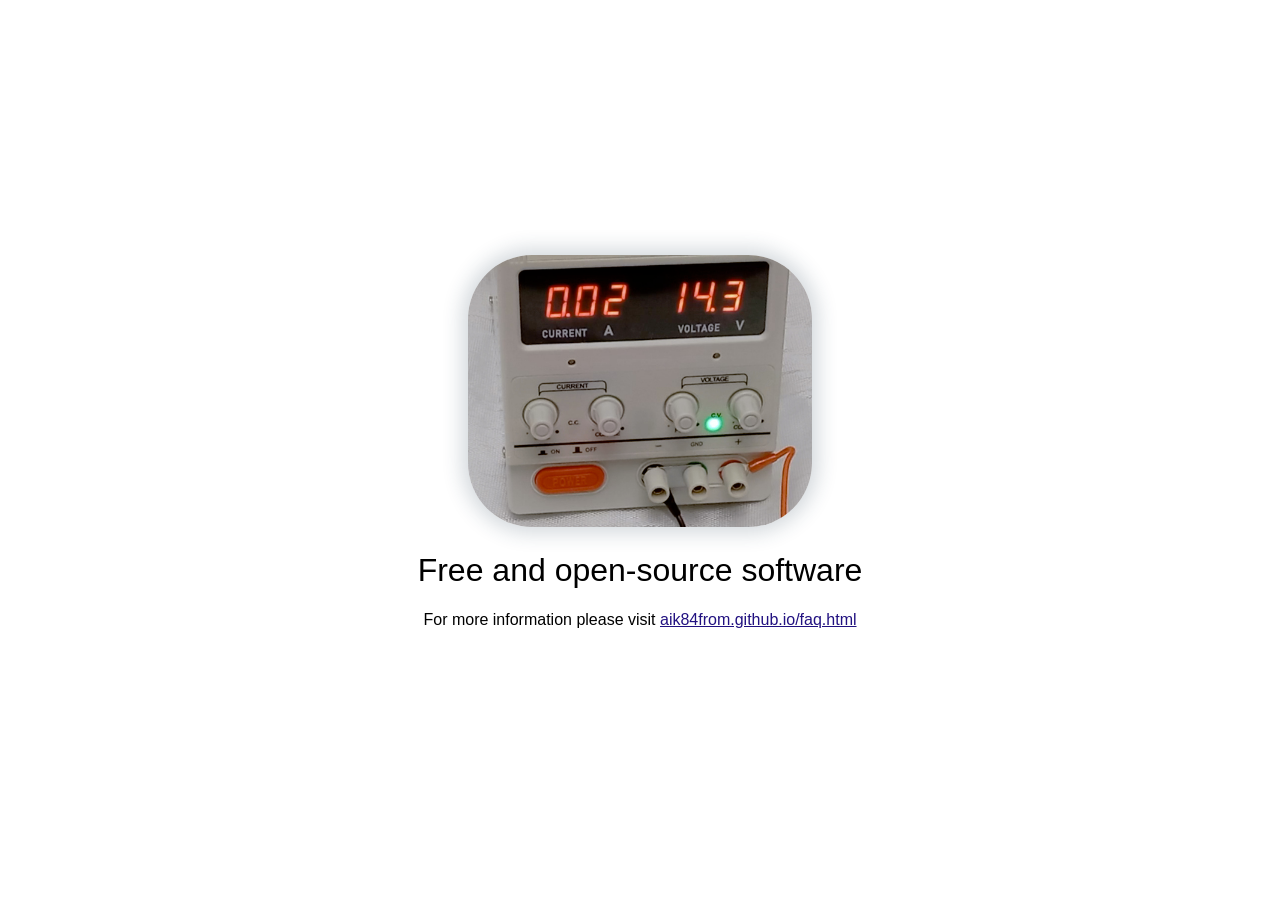
==== commit 1ddd7f32: "V20241130" ====
--- a/index.html
+++ b/index.html
@@ -4,8 +4,8 @@
 <meta charset="utf-8" />
 <meta name="viewport" content="width=device-width, initial-scale=1.0" />
 <link rel="shortcut icon" type="image/x-icon" href="/favicon.png" />
-<link href="aik_v20241104.css" type="text/css" rel="stylesheet" />
-<title>Website Under Construction</title>
+<link href="main_v20241130.css" type="text/css" rel="stylesheet" />
+<title>Free and open-source software</title>
 <!-- Yandex.Metrika counter -->
 <script type="text/javascript" >
    (function(m,e,t,r,i,k,a){m[i]=m[i]||function(){(m[i].a=m[i].a||[]).push(arguments)};
@@ -25,12 +25,11 @@
 <!-- /Yandex.Metrika counter -->
 </head>
 <body>
-<div class="info">
-
-<h1>Website Under Construction</h1>
-<p>Сайт на реконструкции до 2024-12-29.</p>
-<p>Пожалуйста, посмотрите список <a href="https://aik84from.github.io/faq.html" target="_blank">часто задаваемых вопросов</a>.</p>
-
+<div class="container">
+<img src="main_v20241130.jpg" alt="Free and open-source software">
+<h1>Free and open-source software</h1>
+<p>For more information please visit <a href="https://aik84from.github.io/faq.html" target="_blank">aik84from.github.io/faq.html</a></p>
 </div>
 </body>
 </html>
+
--- a/main_v20241130.css
+++ b/main_v20241130.css
@@ -0,0 +1,36 @@
+body {
+  font-family: Arial, sans-serif;
+  display: flex;
+  justify-content: center;
+  align-items: center;
+  height: 100vh;
+  margin: 0;
+  background-color: #fff;
+}
+
+img {
+  max-width: 60%;
+  height: auto;
+  border-radius: 64px;
+  -webkit-box-shadow: 0px 0px 20px 6px rgba(34, 60, 80, 0.2);
+  -moz-box-shadow: 0px 0px 20px 6px rgba(34, 60, 80, 0.2);
+  box-shadow: 0px 0px 20px 6px rgba(34, 60, 80, 0.2);
+}
+
+h1 {
+  font-size: 32px;
+  font-weight: 400;
+}
+
+p {
+  font-size: 16px;
+}
+
+a {
+  color: #211180;
+}
+
+.container {
+  text-align: center;
+}
+
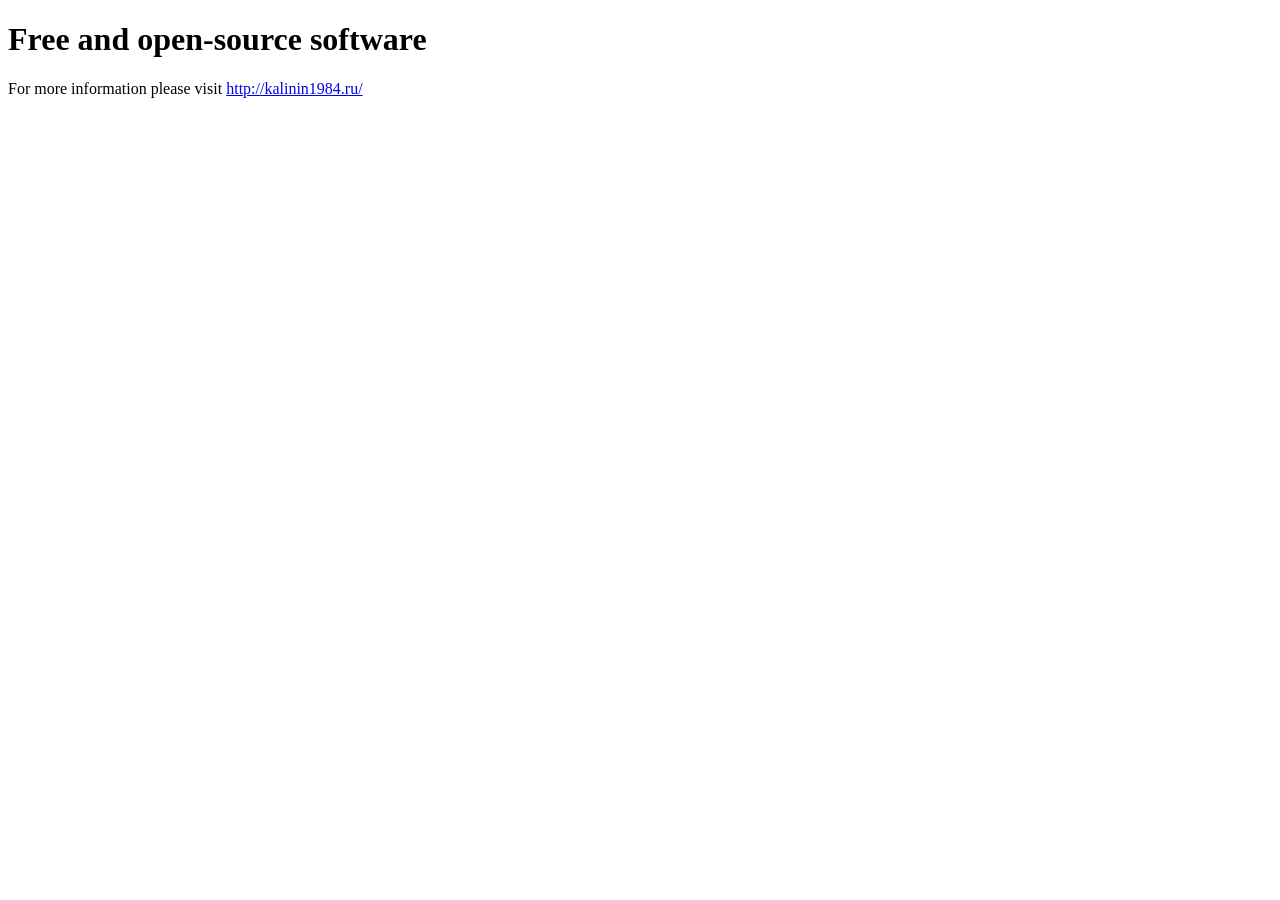
==== commit 38fe6139: "init" ====
--- a/index.html
+++ b/index.html
@@ -4,7 +4,6 @@
 <meta charset="utf-8" />
 <meta name="viewport" content="width=device-width, initial-scale=1.0" />
 <link rel="shortcut icon" type="image/x-icon" href="/favicon.png" />
-<link href="main_v20241130.css" type="text/css" rel="stylesheet" />
 <title>Free and open-source software</title>
 <!-- Yandex.Metrika counter -->
 <script type="text/javascript" >
@@ -25,11 +24,7 @@
 <!-- /Yandex.Metrika counter -->
 </head>
 <body>
-<div class="container">
-<img src="main_v20241130.jpg" alt="Free and open-source software">
 <h1>Free and open-source software</h1>
-<p>For more information please visit <a href="https://aik84from.github.io/faq.html" target="_blank">aik84from.github.io/faq.html</a></p>
-</div>
+<p>For more information please visit <a href="http://kalinin1984.ru/" target="_blank">http://kalinin1984.ru/</a></p>
 </body>
 </html>
-
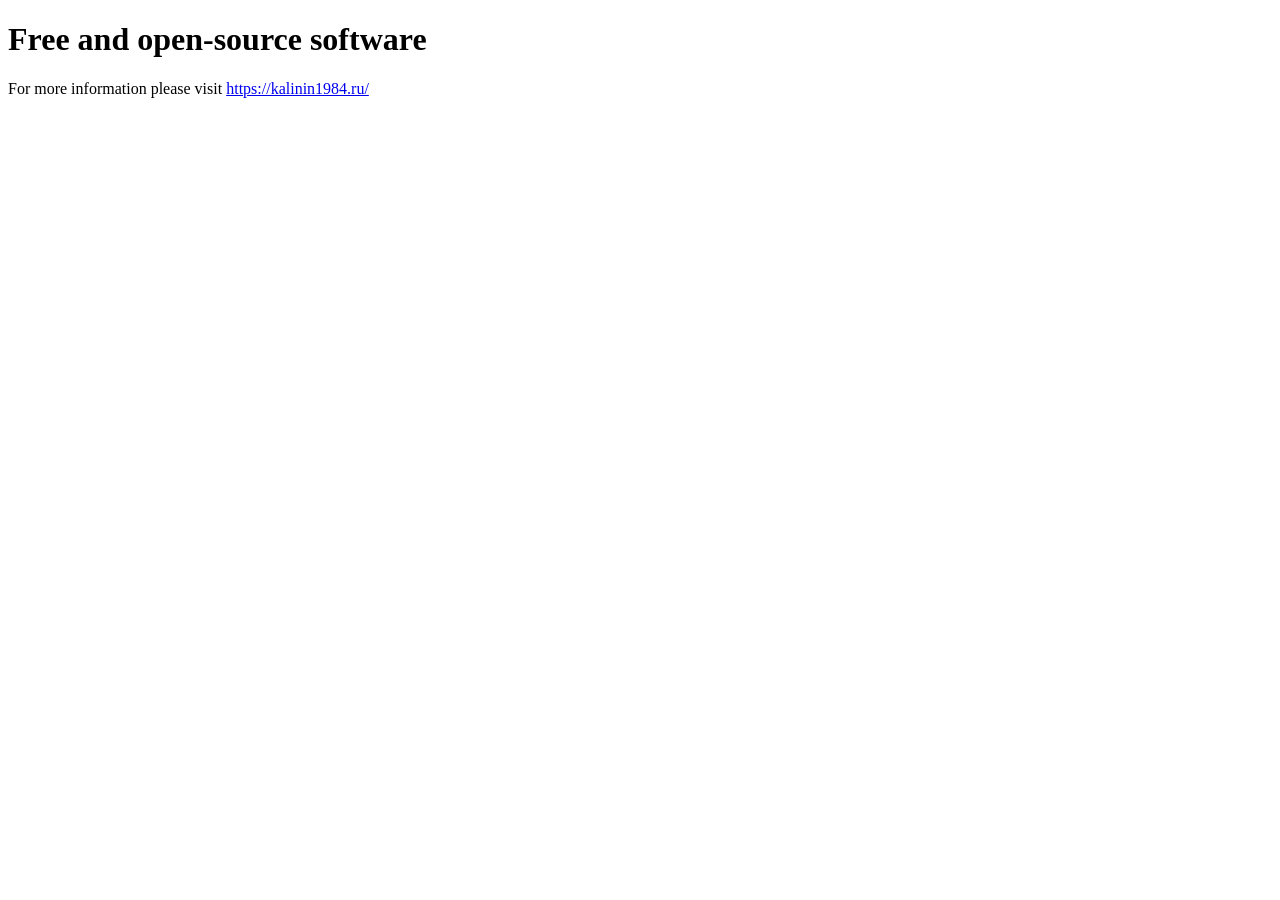
==== commit b8ba585d: "fix url" ====
--- a/index.html
+++ b/index.html
@@ -25,6 +25,7 @@
 </head>
 <body>
 <h1>Free and open-source software</h1>
-<p>For more information please visit <a href="http://kalinin1984.ru/" target="_blank">http://kalinin1984.ru/</a></p>
+<p>For more information please visit <a href="https://kalinin1984.ru/" target="_blank">https://kalinin1984.ru/</a></p>
 </body>
 </html>
+
